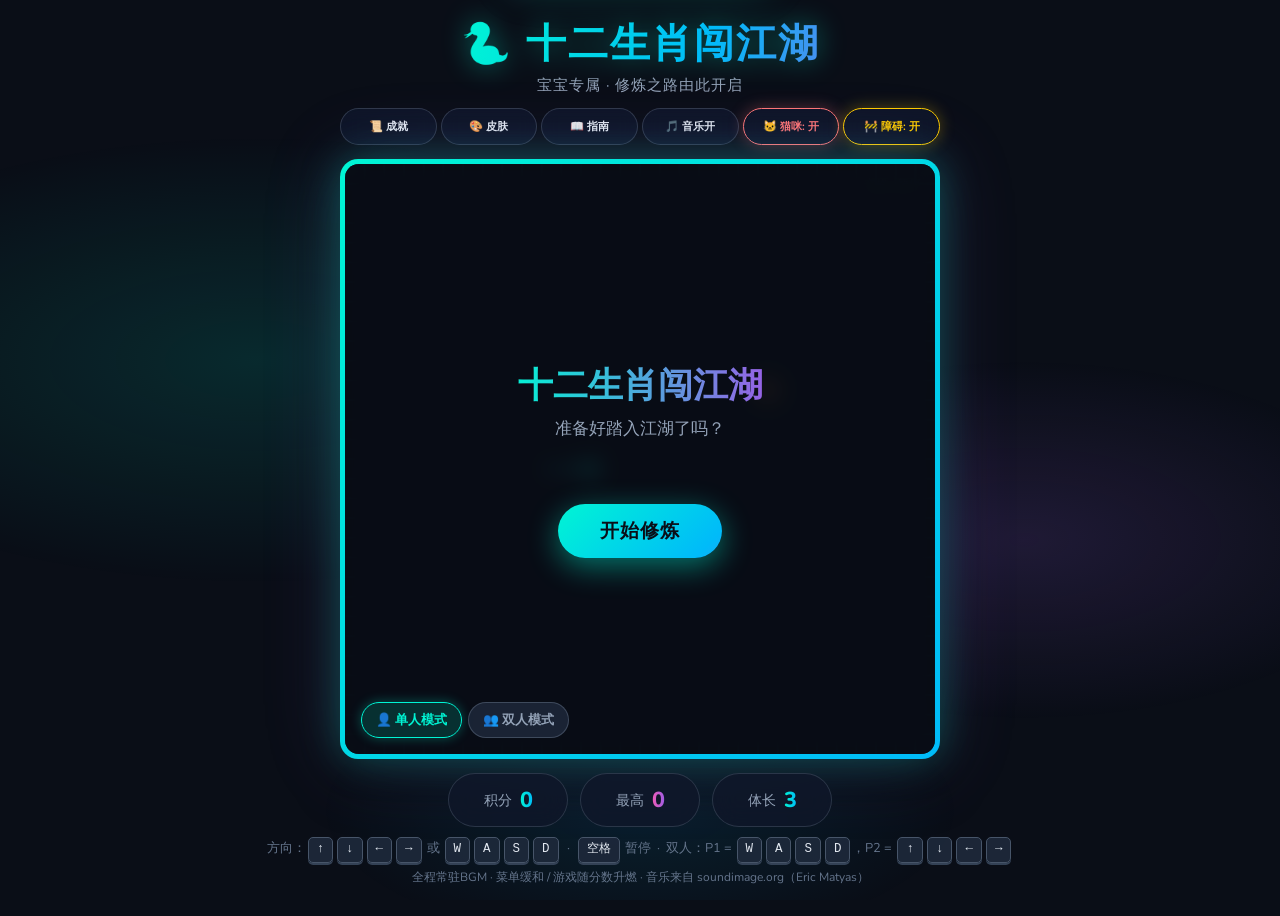
==== index.html @ 30399851 "Add files via upload" ====
<!DOCTYPE html>
<html lang="zh-CN">
<head>
<meta charset="UTF-8">
<meta name="viewport" content="width=device-width, initial-scale=1.0, maximum-scale=1.0, user-scalable=no, viewport-fit=cover">
<title>十二生肖闯江湖</title>
<link rel="stylesheet" href="style.css">
</head>
<body>
<div class="title-area">
<h1>🐍 十二生肖闯江湖</h1>
<p class="subtitle">宝宝专属 · 修炼之路由此开启</p>
</div>
<div class="top-bar">
<button class="btn" id="achieveBtn">📜 成就</button>
<button class="btn" id="skinBtn">🎨 皮肤</button>
<button class="btn" id="guideBtn">📖 指南</button>
<button class="btn" id="musicBtn">🎵 音乐开</button>
<button class="btn cat-on" id="catModeBtn">🐱 猫咪: 开</button>
<button class="btn obs-on" id="obsModeBtn">🚧 障碍: 开</button>
</div>
<div class="game-wrapper">
<div class="game-container">
<div class="canvas-inner">
<canvas id="gameCanvas"></canvas>
<div id="loadingScreen">
<div class="loading-box">
<h2>🐑 资源加载中...</h2>
<div class="progress-bar-container"><div class="progress-bar" id="loadingProgress"></div></div>
<p class="loading-text" id="loadingText">0%</p>
</div>
</div>
<div id="overlay">
<h2 id="overlayTitle">十二生肖闯江湖</h2>
<p id="overlayMsg">准备好踏入江湖了吗？</p>
<p id="aiComment" style="font-size:0.95rem; color:#00f5d4; margin-bottom:18px; min-height:24px; text-align:center; padding:0 20px; line-height:1.5;"></p>
<button id="startBtn">开始修炼</button>
<div class="mode-select" id="modeSelect">
<button class="mode-btn active" id="modeSingle" data-mode="single">👤 单人模式</button>
<button class="mode-btn" id="modeDouble" data-mode="double">👥 双人模式</button>
</div>
</div>
<div class="pause-hint">空格 · 暂停</div>
</div>
</div>
</div>
<div class="ui">
<div class="stat"><span class="label" id="scoreLabel">积分</span><span class="value" id="score">0</span></div>
<div class="stat p2-stat" id="score2Stat" style="display:none;"><span class="label">P2 积分</span><span class="value" id="score2">0</span></div>
<div class="stat high"><span class="label">最高</span><span class="value" id="highScore">0</span></div>
<div class="stat"><span class="label">体长</span><span class="value" id="length">3</span></div>
</div>
<div class="controls">方向：<kbd>↑</kbd><kbd>↓</kbd><kbd>←</kbd><kbd>→</kbd> 或 <kbd>W</kbd><kbd>A</kbd><kbd>S</kbd><kbd>D</kbd> &nbsp;·&nbsp; <kbd>空格</kbd> 暂停 &nbsp;·&nbsp; 双人：P1 = <kbd>W</kbd><kbd>A</kbd><kbd>S</kbd><kbd>D</kbd>，P2 = <kbd>↑</kbd><kbd>↓</kbd><kbd>←</kbd><kbd>→</kbd></div>
<p class="music-hint">全程常驻BGM · 菜单缓和 / 游戏随分数升燃 · 音乐来自 soundimage.org（Eric Matyas）</p>
<div class="mobile-controls">
<div class="dpad">
<button class="up" data-dir="up">▲</button>
<button class="left" data-dir="left">◀</button>
<button class="pause-btn" id="mobilePause">❚❚</button>
<button class="right" data-dir="right">▶</button>
<button class="down" data-dir="down">▼</button>
</div>
</div>
<div id="achieveModal"><div class="achieve-box"><div class="achieve-header"><h3>📜 江湖成就</h3><div style="display:flex;align-items:center;gap:10px;"><span class="achieve-count" id="achieveCount">0/12</span><button class="close-btn" id="closeAchieve">×</button></div></div><div class="achieve-list" id="achieveList"></div></div></div>
<div id="skinModal"><div class="achieve-box" style="max-width:480px;"><div class="achieve-header"><h3>🎨 生肖皮肤</h3><button class="close-btn" id="closeSkin">×</button></div><div class="skin-list" id="skinList" style="padding:16px; display:grid; grid-template-columns:repeat(auto-fill,minmax(110px,1fr)); gap:12px; max-height:55vh; overflow-y:auto;"></div></div></div>
<div id="guideModal"><div class="guide-box"><div class="guide-header"><h3>📖 游戏指南</h3><button class="close-btn" id="closeGuide">×</button></div><div class="guide-body"><div class="guide-nav" id="guideNav"></div><div class="guide-content" id="guideContent"></div></div></div></div>

<!-- ===== 双人皮肤选择弹窗 ===== -->
<div id="dualSkinModal">
  <div class="dual-skin-box">
    <div class="dual-skin-header">
      <h3 id="dualSkinTitle">🎨 选择棋盘皮肤</h3>
      <button class="close-btn" id="closeDualSkin">×</button>
    </div>
    <div class="dual-skin-body">
      <!-- 第一页：选棋盘 -->
      <div id="dualPageBoard" class="dual-page">
        <p class="dual-hint">选一个你喜欢的棋盘风格（会影响格子、食物等视觉效果）</p>
        <div class="dual-grid" id="dualBoardGrid"></div>
      </div>
      <!-- 第二页：选蛇皮肤 -->
      <div id="dualPageSnake" class="dual-page" style="display:none;">
        <div class="dual-section dual-p1-section">
          <p class="dual-hint"><span class="dual-tag tag-p1">P1</span> 选择你的贪吃蛇皮肤</p>
          <div class="dual-grid" id="dualP1Grid"></div>
        </div>
        <div class="dual-section dual-p2-section">
          <p class="dual-hint"><span class="dual-tag tag-p2">P2</span> 选择你的贪吃蛇皮肤</p>
          <div class="dual-grid" id="dualP2Grid"></div>
        </div>
      </div>
    </div>
    <div class="dual-skin-footer">
      <button class="dual-next-btn" id="dualNextBtn">下一步 →</button>
    </div>
  </div>
</div>

<div id="achieveToast"><div class="toast-icon" id="toastIcon">🏆</div><div class="toast-text"><h4>成就解锁</h4><p id="toastName">初入江湖</p></div></div>
<script src="data.js"></script>
<script src="game.js"></script>
<script src="ui.js"></script>
</body>
</html>
---- style.css ----
@import url('https://fonts.googleapis.com/css2?family=Nunito:wght@400;600;700;800&display=swap');
* { margin: 0; padding: 0; box-sizing: border-box; -webkit-tap-highlight-color: transparent; }
body { min-height: 100vh; display: flex; flex-direction: column; align-items: center; justify-content: center; font-family: 'Nunito', 'Microsoft YaHei', sans-serif; color: #e2e8f0; overflow-x: hidden; overflow-y: auto; background: #0a0e17; position: relative; padding: 16px 10px 30px; touch-action: manipulation; overscroll-behavior: none; }
body::before { content: ''; position: fixed; inset: 0; pointer-events: none; z-index: 0; background: radial-gradient(ellipse 80% 50% at 20% 40%, rgba(0,245,212,0.12) 0%, transparent 50%), radial-gradient(ellipse 60% 40% at 80% 60%, rgba(155,93,229,0.15) 0%, transparent 50%), radial-gradient(ellipse 50% 30% at 50% 90%, rgba(0,187,249,0.1) 0%, transparent 50%); animation: bgPulse 8s ease-in-out infinite alternate; }
@keyframes bgPulse { 0% { opacity: 0.7; transform: scale(1); } 100% { opacity: 1; transform: scale(1.05); } }
.title-area { text-align: center; margin-bottom: 12px; position: relative; z-index: 2; }
h1 { font-size: 2.5rem; font-weight: 800; letter-spacing: 2px; background: linear-gradient(105deg, #00f5d4 0%, #00bbf9 35%, #9b5de5 70%, #f15bb5 100%); background-size: 200% auto; -webkit-background-clip: text; -webkit-text-fill-color: transparent; animation: shine 4s linear infinite; filter: drop-shadow(0 0 14px rgba(0,245,212,0.4)); cursor: pointer; user-select: none; }
@keyframes shine { to { background-position: 200% center; } }
.subtitle { font-size: 0.95rem; color: #94a3b8; margin-top: 4px; letter-spacing: 1px; }
.top-bar { display: flex; gap: 4px; margin-bottom: 14px; position: relative; z-index: 2; width: 100%; max-width: 600px; justify-content: center; flex-wrap: wrap; }
.btn { flex: 1 1 0; min-width: 0; background: rgba(15,23,42,0.85); backdrop-filter: blur(10px); border: 1px solid rgba(148,163,184,0.25); color: #e2e8f0; font-family: 'Nunito', sans-serif; font-weight: 700; font-size: 0.7rem; padding: 10px 2px; border-radius: 50px; cursor: pointer; transition: all 0.2s; display: flex; align-items: center; justify-content: center; white-space: nowrap; overflow: hidden; text-overflow: ellipsis; }
.btn:hover { border-color: #00f5d4; box-shadow: 0 0 20px rgba(0,245,212,0.25); transform: translateY(-2px); }
.btn.active-music { border-color: #f15bb5; color: #f15bb5; }
.btn.cat-off { border-color: #64748b; color: #94a3b8; opacity: 0.7; }
.btn.cat-on { border-color: #ff7676; color: #ff7676; box-shadow: 0 0 16px rgba(255,118,118,0.3); }
.btn.obs-off { border-color: #64748b; color: #94a3b8; opacity: 0.7; }
.btn.obs-on { border-color: #ffcc00; color: #ffcc00; box-shadow: 0 0 16px rgba(255,204,0,0.3); }
.btn:disabled { opacity: 0.35; cursor: not-allowed; }
.btn:disabled:hover { transform: none; box-shadow: none; border-color: rgba(148,163,184,0.25); }
.game-wrapper { position: relative; z-index: 2; width: 100%; max-width: 600px; }
.game-container { position: relative; border-radius: 18px; padding: 5px; background: linear-gradient(135deg, #00f5d4, #00bbf9, #9b5de5, #f15bb5); background-size: 300% 300%; animation: borderFlow 6s ease infinite; box-shadow: 0 0 40px rgba(0,245,212,0.28), 0 0 80px rgba(155,93,229,0.18), 0 25px 50px rgba(0,0,0,0.45); width: 100%; }
@keyframes borderFlow { 0% { background-position: 0% 50%; } 50% { background-position: 100% 50%; } 100% { background-position: 0% 50%; } }
.canvas-inner { background: #0d1117; border-radius: 14px; overflow: hidden; position: relative; aspect-ratio: 1/1; width: 100%; }
canvas { display: block; background: #0d1117; width: 100%; height: 100%; }
.ui { display: flex; gap: 12px; margin-top: 14px; justify-content: center; flex-wrap: wrap; position: relative; z-index: 2; }
.stat { background: rgba(15,23,42,0.8); backdrop-filter: blur(12px); padding: 11px 22px; border-radius: 50px; border: 1px solid rgba(148,163,184,0.22); font-size: 1rem; display: flex; align-items: center; gap: 8px; min-width: 120px; justify-content: center; }
.stat .label { color: #94a3b8; font-size: 0.85rem; }
.stat .value { font-weight: 800; font-size: 1.35rem; background: linear-gradient(90deg, #00f5d4, #00bbf9); -webkit-background-clip: text; -webkit-text-fill-color: transparent; }
.stat.high .value { background: linear-gradient(90deg, #f15bb5, #9b5de5); -webkit-background-clip: text; -webkit-text-fill-color: transparent; }
.p2-stat .value { background: linear-gradient(90deg, #ff9ec7, #f15bb5); -webkit-background-clip: text; -webkit-text-fill-color: transparent; }
.controls { margin-top: 10px; text-align: center; color: #64748b; font-size: 0.8rem; line-height: 1.6; position: relative; z-index: 2; padding: 0 10px; }
.controls kbd { display: inline-block; background: rgba(30,41,59,0.9); border: 1px solid #475569; border-radius: 5px; padding: 2px 8px; font-family: monospace; color: #e2e8f0; margin: 0 2px; font-size: 0.78rem; box-shadow: 0 2px 0 #334155; }
#overlay { position: absolute; inset: 0; background: rgba(8,12,20,0.9); backdrop-filter: blur(10px); display: flex; flex-direction: column; align-items: center; justify-content: center; border-radius: 14px; z-index: 20; transition: opacity 0.3s ease; }
#overlay.hidden { opacity: 0; pointer-events: none; }
#overlay h2 { font-size: 2.2rem; font-weight: 800; margin-bottom: 8px; background: linear-gradient(90deg, #00f5d4, #9b5de5); -webkit-background-clip: text; -webkit-text-fill-color: transparent; text-align: center; padding: 0 10px; }
#overlay p { color: #94a3b8; margin-bottom: 22px; font-size: 1.05rem; text-align: center; padding: 0 16px; }
#startBtn { background: linear-gradient(135deg, #00f5d4 0%, #00bbf9 50%, #9b5de5 100%); background-size: 200% auto; border: none; color: #0a0e17; font-size: 1.2rem; font-weight: 800; padding: 14px 42px; border-radius: 50px; cursor: pointer; transition: all 0.25s ease; box-shadow: 0 8px 30px rgba(0,245,212,0.45); font-family: 'Nunito', sans-serif; letter-spacing: 1px; }
#startBtn:hover { transform: scale(1.06) translateY(-2px); box-shadow: 0 12px 40px rgba(0,245,212,0.6); background-position: right center; }
.mode-select { position: absolute; bottom: 16px; left: 16px; display: flex; gap: 6px; z-index: 25; }
.mode-btn { padding: 8px 14px; border-radius: 20px; border: 1px solid rgba(148,163,184,0.3); background: rgba(30,41,59,0.85); color: #94a3b8; font-family: 'Nunito', sans-serif; font-weight: 700; font-size: 0.8rem; cursor: pointer; transition: all 0.2s; }
.mode-btn:hover { border-color: #00f5d4; color: #00f5d4; }
.mode-btn.active { border-color: #00f5d4; color: #00f5d4; background: rgba(0,245,212,0.15); box-shadow: 0 0 12px rgba(0,245,212,0.3); }
#overlay.paused .mode-select { display: none; }
.pause-hint { position: absolute; top: 12px; right: 14px; font-size: 0.75rem; color: #475569; z-index: 5; }
#loadingScreen { position: absolute; inset: 0; background: #0a0e17; z-index: 30; display: flex; flex-direction: column; align-items: center; justify-content: center; border-radius: 14px; transition: opacity 0.3s ease; }
#loadingScreen.hidden { opacity: 0; pointer-events: none; }
.loading-box { text-align: center; width: 80%; max-width: 300px; }
.loading-box h2 { font-size: 1.2rem; color: #00f5d4; margin-bottom: 16px; }
.progress-bar-container { width: 100%; height: 10px; background: rgba(15,23,42,0.8); border-radius: 10px; overflow: hidden; border: 1px solid rgba(0,245,212,0.3); }
.progress-bar { height: 100%; width: 0%; background: linear-gradient(90deg, #00f5d4, #9b5de5); transition: width 0.1s; }
.loading-text { margin-top: 10px; color: #94a3b8; font-size: 0.9rem; }
#achieveModal, #skinModal, #guideModal, #dualSkinModal { position: fixed; inset: 0; background: rgba(0,0,0,0.75); backdrop-filter: blur(6px); z-index: 50; display: flex; align-items: center; justify-content: center; opacity: 0; pointer-events: none; transition: opacity 0.3s; }
#guideModal { z-index: 60; }
#dualSkinModal { z-index: 70; }
#achieveModal.show, #skinModal.show, #guideModal.show, #dualSkinModal.show { opacity: 1; pointer-events: auto; }
.skin-card { background: rgba(30,41,59,0.7); border: 2px solid transparent; border-radius: 14px; padding: 14px 8px; text-align: center; cursor: pointer; transition: all 0.2s; position: relative; }
.skin-card:hover { border-color: rgba(0,245,212,0.4); transform: translateY(-3px); }
.skin-card.active { border-color: #00f5d4; background: rgba(0,245,212,0.12); box-shadow: 0 0 18px rgba(0,245,212,0.25); }
.skin-card.locked { opacity: 0.45; cursor: not-allowed; filter: grayscale(0.6); }
.skin-card .skin-emoji { font-size: 2.4rem; margin-bottom: 6px; }
.skin-card .skin-name { font-size: 0.85rem; font-weight: 700; color: #e2e8f0; }
.skin-card .skin-lock { font-size: 0.7rem; color: #94a3b8; margin-top: 4px; }
.achieve-box { width: 90%; max-width: 420px; max-height: 80vh; background: rgba(15,23,42,0.95); border-radius: 20px; border: 1px solid rgba(0,245,212,0.3); box-shadow: 0 25px 60px rgba(0,0,0,0.5), 0 0 40px rgba(0,245,212,0.15); display: flex; flex-direction: column; overflow: hidden; }
.achieve-header { padding: 16px 20px; border-bottom: 1px solid rgba(148,163,184,0.15); display: flex; align-items: center; justify-content: space-between; background: linear-gradient(90deg, rgba(0,245,212,0.1), rgba(155,93,229,0.1)); }
.achieve-header h3 { font-size: 1.2rem; font-weight: 800; background: linear-gradient(90deg, #00f5d4, #9b5de5); -webkit-background-clip: text; -webkit-text-fill-color: transparent; }
.achieve-count { font-size: 0.85rem; color: #94a3b8; background: rgba(30,41,59,0.8); padding: 4px 12px; border-radius: 20px; }
.close-btn { background: none; border: none; color: #94a3b8; font-size: 1.4rem; cursor: pointer; padding: 0 6px; line-height: 1; }
.close-btn:hover { color: #00f5d4; }
.achieve-list { overflow-y: auto; padding: 14px; flex: 1; scrollbar-width: thin; scrollbar-color: #334155 transparent; }
.achieve-item { display: flex; gap: 12px; padding: 12px; border-radius: 12px; margin-bottom: 8px; background: rgba(30,41,59,0.5); border: 1px solid transparent; transition: all 0.25s; }
.achieve-item.unlocked { background: rgba(0,245,212,0.08); border-color: rgba(0,245,212,0.25); }
.achieve-item:not(.unlocked) { opacity: 0.55; }
.achieve-icon { width: 42px; height: 42px; border-radius: 10px; display: flex; align-items: center; justify-content: center; font-size: 1.35rem; flex-shrink: 0; background: rgba(15,23,42,0.8); border: 1px solid rgba(148,163,184,0.2); }
.achieve-info { flex: 1; min-width: 0; }
.achieve-name { font-weight: 700; font-size: 0.95rem; color: #e2e8f0; margin-bottom: 2px; }
.achieve-item.unlocked .achieve-name { background: linear-gradient(90deg, #00f5d4, #00bbf9); -webkit-background-clip: text; -webkit-text-fill-color: transparent; }
.achieve-desc { font-size: 0.78rem; color: #94a3b8; line-height: 1.35; }
.achieve-progress { margin-top: 6px; height: 4px; background: rgba(30,41,59,0.9); border-radius: 2px; overflow: hidden; }
.achieve-progress-bar { height: 100%; background: linear-gradient(90deg, #00f5d4, #9b5de5); border-radius: 2px; transition: width 0.4s; }
#achieveToast { position: fixed; top: 28px; left: 50%; transform: translateX(-50%) translateY(-130px); background: linear-gradient(135deg, rgba(15,23,42,0.96), rgba(30,41,59,0.96)); border: 1px solid rgba(0,245,212,0.45); border-radius: 16px; padding: 14px 26px; display: flex; align-items: center; gap: 12px; z-index: 100; box-shadow: 0 15px 40px rgba(0,245,212,0.25); transition: transform 0.45s cubic-bezier(0.34, 1.56, 0.64, 1); pointer-events: none; min-width: 260px; }
#achieveToast.show { transform: translateX(-50%) translateY(0); }
#achieveToast .toast-icon { font-size: 1.9rem; }
#achieveToast .toast-text h4 { font-size: 0.75rem; color: #00f5d4; letter-spacing: 2px; margin-bottom: 2px; }
#achieveToast .toast-text p { font-size: 1.1rem; font-weight: 800; background: linear-gradient(90deg, #00f5d4, #f15bb5); -webkit-background-clip: text; -webkit-text-fill-color: transparent; }
.score-pop { position: absolute; font-weight: 800; font-size: 1.2rem; color: #00f5d4; pointer-events: none; animation: scoreFloat 0.85s ease-out forwards; text-shadow: 0 0 12px rgba(0,245,212,0.9); z-index: 15; }
@keyframes scoreFloat { 0% { opacity: 1; transform: translateY(0) scale(1); } 100% { opacity: 0; transform: translateY(-45px) scale(1.35); } }
.mobile-controls { display: none; margin-top: 14px; position: relative; z-index: 2; }
.dpad { display: grid; grid-template-columns: 72px 72px 72px; grid-template-rows: 72px 72px 72px; gap: 8px; justify-content: center; touch-action: none; }
.dpad button { width: 72px; height: 72px; border-radius: 18px; border: 1px solid rgba(148,163,184,0.25); background: rgba(15,23,42,0.85); color: #e2e8f0; font-size: 1.5rem; cursor: pointer; display: flex; align-items: center; justify-content: center; user-select: none; -webkit-user-select: none; -webkit-touch-callout: none; touch-action: none; transition: all 0.1s; }
.dpad button:active, .dpad button.pressed { background: rgba(0,245,212,0.4); border-color: #00f5d4; transform: scale(0.95); }
.dpad .up { grid-column: 2; grid-row: 1; } .dpad .left { grid-column: 1; grid-row: 2; } .dpad .right { grid-column: 3; grid-row: 2; } .dpad .down { grid-column: 2; grid-row: 3; } .dpad .pause-btn { grid-column: 2; grid-row: 2; font-size: 0.95rem; font-weight: 700; color: #94a3b8; }
.music-hint { font-size: 0.75rem; color: #64748b; margin-top: 6px; text-align: center; position: relative; z-index: 2; }
.guide-box { width: 92%; max-width: 720px; height: 80vh; max-height: 620px; background: rgba(15,23,42,0.98); border-radius: 20px; border: 1px solid rgba(0,245,212,0.3); box-shadow: 0 25px 60px rgba(0,0,0,0.5), 0 0 40px rgba(0,245,212,0.15); display: flex; flex-direction: column; overflow: hidden; }
.guide-header { padding: 14px 20px; border-bottom: 1px solid rgba(148,163,184,0.15); display: flex; align-items: center; justify-content: space-between; background: linear-gradient(90deg, rgba(0,245,212,0.1), rgba(155,93,229,0.1)); flex-shrink: 0; }
.guide-header h3 { font-size: 1.15rem; font-weight: 800; background: linear-gradient(90deg, #00f5d4, #9b5de5); -webkit-background-clip: text; -webkit-text-fill-color: transparent; }
.guide-body { flex: 1; display: flex; overflow: hidden; min-height: 0; }
.guide-nav { width: 160px; flex-shrink: 0; border-right: 1px solid rgba(148,163,184,0.12); padding: 10px 8px; overflow-y: auto; display: flex; flex-direction: column; gap: 4px; scrollbar-width: thin; scrollbar-color: #334155 transparent; }
.guide-nav-btn { background: transparent; border: 1px solid transparent; color: #94a3b8; font-family: 'Nunito', sans-serif; font-weight: 700; font-size: 0.82rem; padding: 9px 12px; border-radius: 10px; cursor: pointer; text-align: left; transition: all 0.2s; display: flex; align-items: center; gap: 6px; white-space: nowrap; }
.guide-nav-btn:hover { background: rgba(0,245,212,0.08); color: #e2e8f0; }
.guide-nav-btn.active { background: linear-gradient(90deg, rgba(0,245,212,0.18), rgba(155,93,229,0.18)); color: #00f5d4; border-color: rgba(0,245,212,0.3); }
.guide-content { flex: 1; padding: 18px 22px; overflow-y: auto; color: #cbd5e1; font-size: 0.88rem; line-height: 1.7; scrollbar-width: thin; scrollbar-color: #334155 transparent; min-width: 0; }
.guide-content h4 { color: #00f5d4; font-size: 1.05rem; margin-bottom: 10px; margin-top: 6px; font-weight: 800; }
.guide-content h4:first-child { margin-top: 0; }
.guide-content p { margin-bottom: 10px; }
.guide-content ul { margin: 6px 0 12px 20px; }
.guide-content li { margin-bottom: 6px; }
.guide-content .hl { color: #f15bb5; font-weight: 700; }
.guide-content .hl2 { color: #00f5d4; font-weight: 700; }
.guide-content .hl3 { color: #ffcc00; font-weight: 700; }
.guide-content kbd { display: inline-block; background: rgba(30,41,59,0.9); border: 1px solid #475569; border-radius: 5px; padding: 1px 7px; font-family: monospace; color: #e2e8f0; margin: 0 2px; font-size: 0.78rem; box-shadow: 0 2px 0 #334155; }
.guide-content .card { background: rgba(30,41,59,0.5); border: 1px solid rgba(148,163,184,0.15); border-radius: 10px; padding: 10px 14px; margin-bottom: 10px; }
.guide-content .card .title { color: #00f5d4; font-weight: 800; margin-bottom: 4px; display: flex; align-items: center; gap: 6px; font-size: 0.92rem; }
.guide-content .card .desc { color: #94a3b8; font-size: 0.82rem; line-height: 1.6; }
.guide-content .terms { background: rgba(0,245,212,0.06); border-left: 3px solid #00f5d4; padding: 8px 12px; margin: 8px 0; border-radius: 4px; }
.guide-content .terms strong { color: #f15bb5; }

/* ===== 双人皮肤选择弹窗 ===== */
.dual-skin-box { width: 94%; max-width: 720px; height: 88vh; max-height: 700px; background: rgba(15,23,42,0.98); border-radius: 20px; border: 1px solid rgba(0,245,212,0.3); box-shadow: 0 25px 60px rgba(0,0,0,0.5), 0 0 40px rgba(0,245,212,0.15); display: flex; flex-direction: column; overflow: hidden; }
.dual-skin-header { padding: 14px 20px; border-bottom: 1px solid rgba(148,163,184,0.15); display: flex; align-items: center; justify-content: space-between; background: linear-gradient(90deg, rgba(0,245,212,0.1), rgba(155,93,229,0.1)); flex-shrink: 0; }
.dual-skin-header h3 { font-size: 1.15rem; font-weight: 800; background: linear-gradient(90deg, #00f5d4, #9b5de5); -webkit-background-clip: text; -webkit-text-fill-color: transparent; }
.dual-skin-body { flex: 1; overflow-y: auto; padding: 16px 18px; min-height: 0; scrollbar-width: thin; scrollbar-color: #334155 transparent; }
.dual-page { display: block; }
.dual-hint { font-size: 0.82rem; color: #94a3b8; margin-bottom: 12px; }
.dual-grid { display: grid; grid-template-columns: repeat(auto-fill, minmax(90px, 1fr)); gap: 10px; }
.dual-skin-card { background: rgba(30,41,59,0.7); border: 2px solid transparent; border-radius: 12px; padding: 12px 6px; text-align: center; cursor: pointer; transition: all 0.2s; position: relative; user-select: none; }
.dual-skin-card:hover { border-color: rgba(0,245,212,0.4); transform: translateY(-2px); }
.dual-skin-card .ds-emoji { font-size: 2rem; margin-bottom: 4px; }
.dual-skin-card .ds-name { font-size: 0.78rem; font-weight: 700; color: #e2e8f0; }
.dual-skin-card.locked { opacity: 0.4; cursor: not-allowed; filter: grayscale(0.7); }
.dual-skin-card.locked:hover { transform: none; border-color: transparent; }
.dual-p1-section .dual-skin-card.active { border-color: #00f5d4; background: rgba(0,245,212,0.15); box-shadow: 0 0 18px rgba(0,245,212,0.35); }
.dual-p2-section .dual-skin-card.active { border-color: #f15bb5; background: rgba(241,91,181,0.15); box-shadow: 0 0 18px rgba(241,91,181,0.35); }
#dualBoardGrid .dual-skin-card.active { border-color: #00bbf9; background: rgba(0,187,249,0.15); box-shadow: 0 0 18px rgba(0,187,249,0.35); }
.dual-section { margin-bottom: 18px; }
.dual-tag { display: inline-block; font-size: 0.7rem; padding: 2px 8px; border-radius: 10px; font-weight: 800; margin-right: 6px; }
.tag-p1 { background: rgba(0,245,212,0.2); color: #00f5d4; border: 1px solid #00f5d4; }
.tag-p2 { background: rgba(241,91,181,0.2); color: #f15bb5; border: 1px solid #f15bb5; }
.dual-skin-footer { padding: 12px 20px; border-top: 1px solid rgba(148,163,184,0.15); display: flex; justify-content: flex-end; background: rgba(15,23,42,0.6); flex-shrink: 0; }
.dual-next-btn { background: linear-gradient(135deg, #00f5d4 0%, #00bbf9 50%, #9b5de5 100%); background-size: 200% auto; border: none; color: #0a0e17; font-size: 1rem; font-weight: 800; padding: 12px 32px; border-radius: 50px; cursor: pointer; transition: all 0.25s ease; box-shadow: 0 6px 22px rgba(0,245,212,0.4); font-family: 'Nunito', sans-serif; }
.dual-next-btn:hover { transform: scale(1.04); box-shadow: 0 10px 30px rgba(0,245,212,0.55); }
.dual-next-btn:disabled { opacity: 0.4; cursor: not-allowed; box-shadow: none; }

@media (max-width: 640px) {
  .mobile-controls { display: block; }
  .controls { display: none; }
  h1 { font-size: 1.9rem; }
  .btn { font-size: 0.66rem; padding: 9px 1px; }
  .top-bar { gap: 3px; }
  .guide-box { width: 95%; height: 85vh; max-height: none; }
  .guide-body { flex-direction: column; }
  .guide-nav { width: 100%; flex-direction: row; overflow-x: auto; overflow-y: hidden; border-right: none; border-bottom: 1px solid rgba(148,163,184,0.12); padding: 8px 6px; gap: 4px; flex-shrink: 0; }
  .guide-nav-btn { flex-shrink: 0; padding: 7px 12px; font-size: 0.75rem; }
  .guide-content { padding: 14px 16px; font-size: 0.82rem; }
  .dual-skin-box { width: 96%; height: 92vh; max-height: none; }
  .dual-grid { grid-template-columns: repeat(auto-fill, minmax(78px, 1fr)); gap: 8px; }
  .dual-skin-card .ds-emoji { font-size: 1.7rem; }
  .dual-skin-card .ds-name { font-size: 0.72rem; }
}
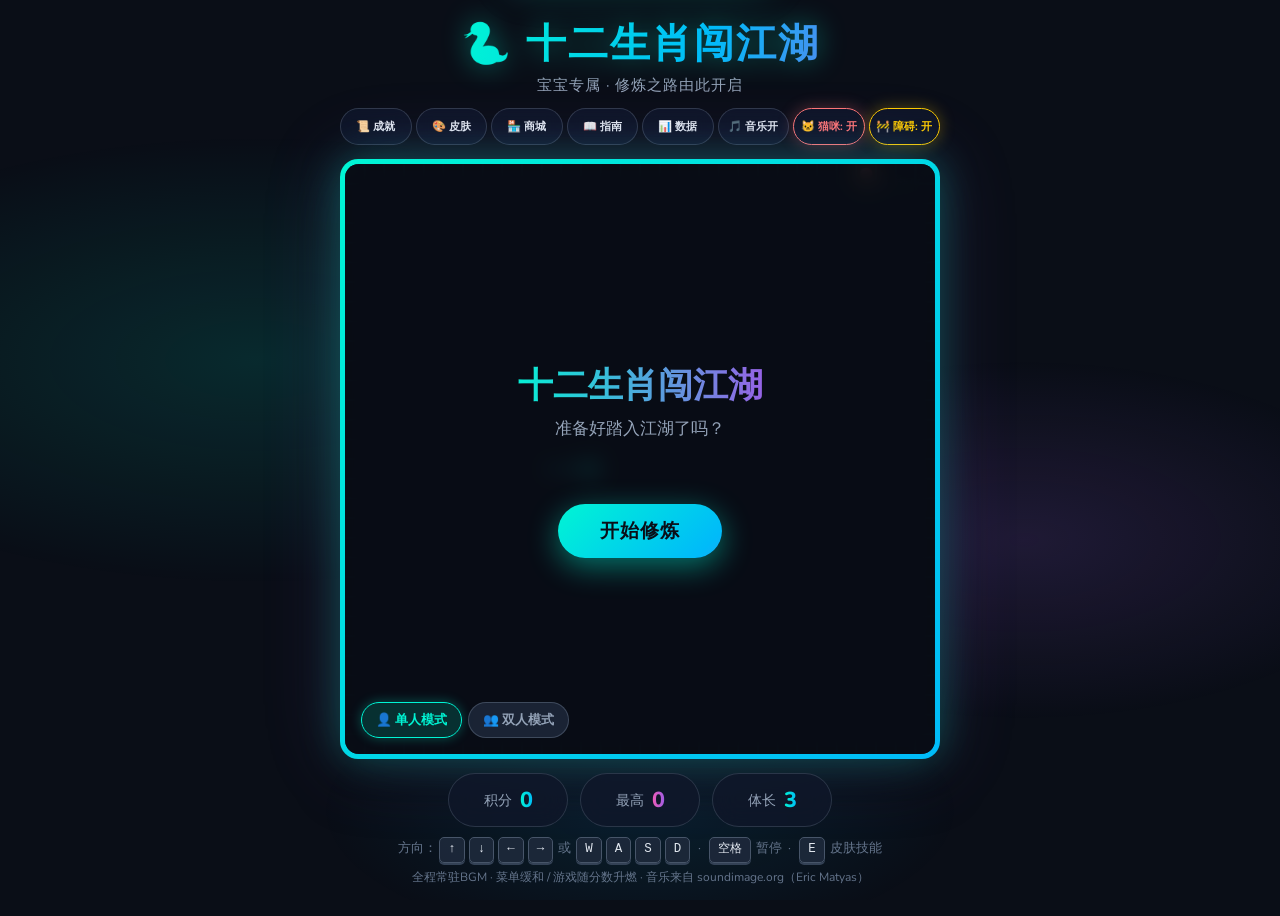
==== commit 84e1559a: "Add files via upload" ====
--- a/index.html
+++ b/index.html
@@ -14,12 +14,15 @@
 <div class="top-bar">
 <button class="btn" id="achieveBtn">📜 成就</button>
 <button class="btn" id="skinBtn">🎨 皮肤</button>
+<button class="btn" id="shopBtn">🏪 商城</button>
 <button class="btn" id="guideBtn">📖 指南</button>
+<button class="btn" id="statsBtn">📊 数据</button>
 <button class="btn" id="musicBtn">🎵 音乐开</button>
 <button class="btn cat-on" id="catModeBtn">🐱 猫咪: 开</button>
 <button class="btn obs-on" id="obsModeBtn">🚧 障碍: 开</button>
 </div>
 <div class="game-wrapper">
+<div class="record-hint" id="recordHint">🏆 还有 100 分就破记录啦！</div>
 <div class="game-container">
 <div class="canvas-inner">
 <canvas id="gameCanvas"></canvas>
@@ -41,6 +44,7 @@
 </div>
 </div>
 <div class="pause-hint">空格 · 暂停</div>
+<button id="skillBtn" class="skill-btn">🐍<span class="skill-count" id="skillCount">3</span></button>
 </div>
 </div>
 </div>
@@ -50,7 +54,7 @@
 <div class="stat high"><span class="label">最高</span><span class="value" id="highScore">0</span></div>
 <div class="stat"><span class="label">体长</span><span class="value" id="length">3</span></div>
 </div>
-<div class="controls">方向：<kbd>↑</kbd><kbd>↓</kbd><kbd>←</kbd><kbd>→</kbd> 或 <kbd>W</kbd><kbd>A</kbd><kbd>S</kbd><kbd>D</kbd> &nbsp;·&nbsp; <kbd>空格</kbd> 暂停 &nbsp;·&nbsp; 双人：P1 = <kbd>W</kbd><kbd>A</kbd><kbd>S</kbd><kbd>D</kbd>，P2 = <kbd>↑</kbd><kbd>↓</kbd><kbd>←</kbd><kbd>→</kbd></div>
+<div class="controls">方向：<kbd>↑</kbd><kbd>↓</kbd><kbd>←</kbd><kbd>→</kbd> 或 <kbd>W</kbd><kbd>A</kbd><kbd>S</kbd><kbd>D</kbd> &nbsp;·&nbsp; <kbd>空格</kbd> 暂停 &nbsp;·&nbsp; <kbd>E</kbd> 皮肤技能</div>
 <p class="music-hint">全程常驻BGM · 菜单缓和 / 游戏随分数升燃 · 音乐来自 soundimage.org（Eric Matyas）</p>
 <div class="mobile-controls">
 <div class="dpad">
@@ -65,7 +69,33 @@
 <div id="skinModal"><div class="achieve-box" style="max-width:480px;"><div class="achieve-header"><h3>🎨 生肖皮肤</h3><button class="close-btn" id="closeSkin">×</button></div><div class="skin-list" id="skinList" style="padding:16px; display:grid; grid-template-columns:repeat(auto-fill,minmax(110px,1fr)); gap:12px; max-height:55vh; overflow-y:auto;"></div></div></div>
 <div id="guideModal"><div class="guide-box"><div class="guide-header"><h3>📖 游戏指南</h3><button class="close-btn" id="closeGuide">×</button></div><div class="guide-body"><div class="guide-nav" id="guideNav"></div><div class="guide-content" id="guideContent"></div></div></div></div>
 
-<!-- ===== 双人皮肤选择弹窗 ===== -->
+<div id="statsModal">
+  <div class="achieve-box" style="max-width:480px;">
+    <div class="achieve-header">
+      <h3>📊 江湖数据</h3>
+      <button class="close-btn" id="closeStats">×</button>
+    </div>
+    <div class="stats-body" id="statsList"></div>
+  </div>
+</div>
+
+<div id="shopModal">
+  <div class="shop-box">
+    <div class="shop-header">
+      <h3>🏪 江湖商城</h3>
+      <button class="close-btn" id="closeShop">×</button>
+    </div>
+    <div class="shop-wallet">
+      <span class="shop-coins">🪙 <span id="shopCoins">0</span></span>
+      <div class="shop-tabs">
+        <button class="shop-tab active" data-tab="shop">🏪 道具商店</button>
+        <button class="shop-tab" data-tab="bag">🎒 我的背包</button>
+      </div>
+    </div>
+    <div class="shop-content" id="shopContent"></div>
+  </div>
+</div>
+
 <div id="dualSkinModal">
   <div class="dual-skin-box">
     <div class="dual-skin-header">
@@ -73,12 +103,10 @@
       <button class="close-btn" id="closeDualSkin">×</button>
     </div>
     <div class="dual-skin-body">
-      <!-- 第一页：选棋盘 -->
       <div id="dualPageBoard" class="dual-page">
         <p class="dual-hint">选一个你喜欢的棋盘风格（会影响格子、食物等视觉效果）</p>
         <div class="dual-grid" id="dualBoardGrid"></div>
       </div>
-      <!-- 第二页：选蛇皮肤 -->
       <div id="dualPageSnake" class="dual-page" style="display:none;">
         <div class="dual-section dual-p1-section">
           <p class="dual-hint"><span class="dual-tag tag-p1">P1</span> 选择你的贪吃蛇皮肤</p>
--- a/style.css
+++ b/style.css
@@ -49,10 +49,12 @@
 .progress-bar-container { width: 100%; height: 10px; background: rgba(15,23,42,0.8); border-radius: 10px; overflow: hidden; border: 1px solid rgba(0,245,212,0.3); }
 .progress-bar { height: 100%; width: 0%; background: linear-gradient(90deg, #00f5d4, #9b5de5); transition: width 0.1s; }
 .loading-text { margin-top: 10px; color: #94a3b8; font-size: 0.9rem; }
-#achieveModal, #skinModal, #guideModal, #dualSkinModal { position: fixed; inset: 0; background: rgba(0,0,0,0.75); backdrop-filter: blur(6px); z-index: 50; display: flex; align-items: center; justify-content: center; opacity: 0; pointer-events: none; transition: opacity 0.3s; }
+#achieveModal, #skinModal, #guideModal, #dualSkinModal, #statsModal, #shopModal { position: fixed; inset: 0; background: rgba(0,0,0,0.75); backdrop-filter: blur(6px); z-index: 50; display: flex; align-items: center; justify-content: center; opacity: 0; pointer-events: none; transition: opacity 0.3s; }
 #guideModal { z-index: 60; }
 #dualSkinModal { z-index: 70; }
-#achieveModal.show, #skinModal.show, #guideModal.show, #dualSkinModal.show { opacity: 1; pointer-events: auto; }
+#statsModal { z-index: 65; }
+#shopModal { z-index: 65; }
+#achieveModal.show, #skinModal.show, #guideModal.show, #dualSkinModal.show, #statsModal.show, #shopModal.show { opacity: 1; pointer-events: auto; }
 .skin-card { background: rgba(30,41,59,0.7); border: 2px solid transparent; border-radius: 14px; padding: 14px 8px; text-align: center; cursor: pointer; transition: all 0.2s; position: relative; }
 .skin-card:hover { border-color: rgba(0,245,212,0.4); transform: translateY(-3px); }
 .skin-card.active { border-color: #00f5d4; background: rgba(0,245,212,0.12); box-shadow: 0 0 18px rgba(0,245,212,0.25); }
@@ -83,6 +85,7 @@
 #achieveToast .toast-text h4 { font-size: 0.75rem; color: #00f5d4; letter-spacing: 2px; margin-bottom: 2px; }
 #achieveToast .toast-text p { font-size: 1.1rem; font-weight: 800; background: linear-gradient(90deg, #00f5d4, #f15bb5); -webkit-background-clip: text; -webkit-text-fill-color: transparent; }
 .score-pop { position: absolute; font-weight: 800; font-size: 1.2rem; color: #00f5d4; pointer-events: none; animation: scoreFloat 0.85s ease-out forwards; text-shadow: 0 0 12px rgba(0,245,212,0.9); z-index: 15; }
+.score-pop.combo { color: #ffcc00 !important; text-shadow: 0 0 16px rgba(255,204,0,1); font-size: 1.4rem; }
 @keyframes scoreFloat { 0% { opacity: 1; transform: translateY(0) scale(1); } 100% { opacity: 0; transform: translateY(-45px) scale(1.35); } }
 .mobile-controls { display: none; margin-top: 14px; position: relative; z-index: 2; }
 .dpad { display: grid; grid-template-columns: 72px 72px 72px; grid-template-rows: 72px 72px 72px; gap: 8px; justify-content: center; touch-action: none; }
@@ -114,6 +117,46 @@
 .guide-content .terms { background: rgba(0,245,212,0.06); border-left: 3px solid #00f5d4; padding: 8px 12px; margin: 8px 0; border-radius: 4px; }
 .guide-content .terms strong { color: #f15bb5; }
 
+/* ===== 数据统计面板 ===== */
+.stats-body { overflow-y: auto; padding: 14px 16px; flex: 1; scrollbar-width: thin; scrollbar-color: #334155 transparent; }
+.stats-section { margin-bottom: 18px; }
+.stats-section-title { font-size: 0.85rem; font-weight: 800; color: #00f5d4; margin-bottom: 8px; letter-spacing: 1px; display: flex; align-items: center; gap: 6px; }
+.stats-row { display: flex; justify-content: space-between; align-items: center; padding: 9px 12px; background: rgba(30,41,59,0.5); border-radius: 10px; margin-bottom: 6px; border: 1px solid transparent; transition: all 0.2s; }
+.stats-row:hover { border-color: rgba(0,245,212,0.25); }
+.stats-label { font-size: 0.82rem; color: #94a3b8; display: flex; align-items: center; gap: 6px; }
+.stats-value { font-size: 0.95rem; font-weight: 800; color: #e2e8f0; background: linear-gradient(90deg, #00f5d4, #00bbf9); -webkit-background-clip: text; -webkit-text-fill-color: transparent; }
+.stats-value.gold { background: linear-gradient(90deg, #ffcc00, #ff9a00); -webkit-background-clip: text; -webkit-text-fill-color: transparent; }
+.stats-value.pink { background: linear-gradient(90deg, #f15bb5, #9b5de5); -webkit-background-clip: text; -webkit-text-fill-color: transparent; }
+
+/* ===== 商城面板 ===== */
+.shop-box { width: 94%; max-width: 560px; height: 85vh; max-height: 680px; background: rgba(15,23,42,0.98); border-radius: 20px; border: 1px solid rgba(0,245,212,0.3); box-shadow: 0 25px 60px rgba(0,0,0,0.5), 0 0 40px rgba(0,245,212,0.15); display: flex; flex-direction: column; overflow: hidden; }
+.shop-header { padding: 14px 20px; border-bottom: 1px solid rgba(148,163,184,0.15); display: flex; align-items: center; justify-content: space-between; background: linear-gradient(90deg, rgba(0,245,212,0.1), rgba(155,93,229,0.1)); flex-shrink: 0; }
+.shop-header h3 { font-size: 1.15rem; font-weight: 800; background: linear-gradient(90deg, #00f5d4, #9b5de5); -webkit-background-clip: text; -webkit-text-fill-color: transparent; }
+.shop-wallet { padding: 12px 20px; display: flex; justify-content: space-between; align-items: center; border-bottom: 1px solid rgba(148,163,184,0.12); flex-shrink: 0; flex-wrap: wrap; gap: 8px; }
+.shop-coins { font-size: 1.15rem; font-weight: 800; color: #ffcc00; text-shadow: 0 0 12px rgba(255,204,0,0.5); }
+.shop-tabs { display: flex; gap: 6px; }
+.shop-tab { padding: 7px 14px; border-radius: 20px; border: 1px solid rgba(148,163,184,0.3); background: rgba(30,41,59,0.6); color: #94a3b8; font-family: 'Nunito', sans-serif; font-weight: 700; font-size: 0.78rem; cursor: pointer; transition: all 0.2s; }
+.shop-tab:hover { border-color: #00f5d4; color: #00f5d4; }
+.shop-tab.active { border-color: #00f5d4; color: #00f5d4; background: rgba(0,245,212,0.15); box-shadow: 0 0 12px rgba(0,245,212,0.3); }
+.shop-content { flex: 1; overflow-y: auto; padding: 12px 16px; scrollbar-width: thin; scrollbar-color: #334155 transparent; }
+.shop-item { display: flex; gap: 12px; padding: 12px; background: rgba(30,41,59,0.5); border-radius: 12px; margin-bottom: 8px; border: 1px solid transparent; transition: all 0.2s; align-items: center; }
+.shop-item:hover { border-color: rgba(0,245,212,0.25); }
+.shop-item.equipped { border-color: #00bbf9; background: rgba(0,187,249,0.1); box-shadow: 0 0 16px rgba(0,187,249,0.25); }
+.shop-item-emoji { font-size: 2rem; flex-shrink: 0; width: 44px; text-align: center; }
+.shop-item-info { flex: 1; min-width: 0; }
+.shop-item-name { font-weight: 700; font-size: 0.95rem; color: #e2e8f0; }
+.shop-item-owned { font-size: 0.72rem; color: #94a3b8; font-weight: 600; margin-left: 4px; }
+.shop-item-desc { font-size: 0.78rem; color: #94a3b8; margin-top: 4px; line-height: 1.4; }
+.shop-item-btn { flex-shrink: 0; padding: 8px 14px; border-radius: 20px; border: 1px solid #00f5d4; background: rgba(0,245,212,0.1); color: #00f5d4; font-family: 'Nunito', sans-serif; font-weight: 800; font-size: 0.82rem; cursor: pointer; transition: all 0.2s; white-space: nowrap; }
+.shop-item-btn:hover { background: rgba(0,245,212,0.25); }
+.shop-item-btn.disabled { border-color: #475569; color: #64748b; cursor: not-allowed; opacity: 0.6; }
+.shop-item-btn.disabled:hover { background: rgba(0,245,212,0.1); }
+.shop-item-btn.equip { border-color: #9b5de5; color: #9b5de5; background: rgba(155,93,229,0.1); }
+.shop-item-btn.equip:hover { background: rgba(155,93,229,0.25); }
+.shop-item-btn.equipped { border-color: #00bbf9; color: #00bbf9; background: rgba(0,187,249,0.15); }
+.shop-empty { text-align: center; color: #64748b; padding: 50px 20px; font-size: 0.9rem; line-height: 1.7; }
+.shop-tip { font-size: 0.75rem; color: #64748b; text-align: center; padding: 14px 10px 4px; line-height: 1.6; }
+
 /* ===== 双人皮肤选择弹窗 ===== */
 .dual-skin-box { width: 94%; max-width: 720px; height: 88vh; max-height: 700px; background: rgba(15,23,42,0.98); border-radius: 20px; border: 1px solid rgba(0,245,212,0.3); box-shadow: 0 25px 60px rgba(0,0,0,0.5), 0 0 40px rgba(0,245,212,0.15); display: flex; flex-direction: column; overflow: hidden; }
 .dual-skin-header { padding: 14px 20px; border-bottom: 1px solid rgba(148,163,184,0.15); display: flex; align-items: center; justify-content: space-between; background: linear-gradient(90deg, rgba(0,245,212,0.1), rgba(155,93,229,0.1)); flex-shrink: 0; }
@@ -140,11 +183,36 @@
 .dual-next-btn:hover { transform: scale(1.04); box-shadow: 0 10px 30px rgba(0,245,212,0.55); }
 .dual-next-btn:disabled { opacity: 0.4; cursor: not-allowed; box-shadow: none; }
 
+/* ===== 双人商城 ===== */
+.shop-item.double { flex-wrap: wrap; }
+.shop-item-actions { display: flex; gap: 6px; flex-shrink: 0; }
+.shop-item-btn.p1 { border-color: #00f5d4; color: #00f5d4; background: rgba(0,245,212,0.1); line-height: 1.3; text-align: center; padding: 6px 12px; }
+.shop-item-btn.p1:hover { background: rgba(0,245,212,0.25); }
+.shop-item-btn.p2 { border-color: #f15bb5; color: #f15bb5; background: rgba(241,91,181,0.1); line-height: 1.3; text-align: center; padding: 6px 12px; }
+.shop-item-btn.p2:hover { background: rgba(241,91,181,0.25); }
+.shop-item.small { padding: 10px; }
+.shop-item.small .shop-item-emoji { font-size: 1.5rem; width: 34px; }
+.shop-item.small .shop-item-name { font-size: 0.85rem; }
+.shop-item.equipped.p1 { border-color: #00f5d4; background: rgba(0,245,212,0.1); box-shadow: 0 0 16px rgba(0,245,212,0.25); }
+.shop-item.equipped.p2 { border-color: #f15bb5; background: rgba(241,91,181,0.1); box-shadow: 0 0 16px rgba(241,91,181,0.25); }
+.inv-player-section { margin-bottom: 16px; }
+.inv-player-title { font-size: 0.85rem; font-weight: 800; margin-bottom: 8px; letter-spacing: 1px; }
+.inv-player-title.p1 { color: #00f5d4; }
+.inv-player-title.p2 { color: #f15bb5; }
+.shop-empty.small { padding: 24px 10px; font-size: 0.8rem; }
+
+/* ===== 技能按钮 ===== */
+.skill-btn { display: none; position: absolute; bottom: 14px; right: 14px; width: 64px; height: 64px; border-radius: 50%; background: rgba(0,245,212,0.18); border: 2px solid #00f5d4; color: #00f5d4; font-size: 1.7rem; cursor: pointer; z-index: 15; align-items: center; justify-content: center; box-shadow: 0 0 20px rgba(0,245,212,0.4); transition: all 0.15s; touch-action: none; user-select: none; -webkit-user-select: none; }
+.skill-btn:active { transform: scale(0.9); background: rgba(0,245,212,0.35); }
+.skill-btn .skill-count { position: absolute; top: -6px; right: -6px; background: #f15bb5; color: #fff; font-size: 0.7rem; font-weight: 800; padding: 2px 7px; border-radius: 12px; box-shadow: 0 0 8px rgba(241,91,181,0.6); }
+.skill-btn.disabled { opacity: 0.35; cursor: not-allowed; }
+@media (max-width: 640px) { .skill-btn { display: flex; } }
+
 @media (max-width: 640px) {
   .mobile-controls { display: block; }
   .controls { display: none; }
   h1 { font-size: 1.9rem; }
-  .btn { font-size: 0.66rem; padding: 9px 1px; }
+  .btn { font-size: 0.58rem; padding: 8px 1px; }
   .top-bar { gap: 3px; }
   .guide-box { width: 95%; height: 85vh; max-height: none; }
   .guide-body { flex-direction: column; }
@@ -155,4 +223,11 @@
   .dual-grid { grid-template-columns: repeat(auto-fill, minmax(78px, 1fr)); gap: 8px; }
   .dual-skin-card .ds-emoji { font-size: 1.7rem; }
   .dual-skin-card .ds-name { font-size: 0.72rem; }
-}+  .shop-box { width: 96%; height: 92vh; max-height: none; }
+  .shop-item-emoji { font-size: 1.7rem; width: 38px; }
+  .shop-item-btn { padding: 7px 11px; font-size: 0.75rem; }
+}
+/* ===== 破纪录提示 ===== */
+.record-hint { position: absolute; top: -50px; left: 50%; transform: translateX(-50%) translateY(-20px) scale(0.9); background: linear-gradient(135deg, #f15bb5 0%, #9b5de5 100%); color: #fff; font-weight: 800; font-size: 0.95rem; padding: 10px 24px; border-radius: 50px; box-shadow: 0 10px 30px rgba(241,91,181,0.5), 0 0 40px rgba(155,93,229,0.3); opacity: 0; pointer-events: none; transition: all 0.5s cubic-bezier(0.34, 1.56, 0.64, 1); z-index: 10; white-space: nowrap; letter-spacing: 0.5px; }
+.record-hint.show { opacity: 1; transform: translateX(-50%) translateY(0) scale(1); }
+@media (max-width: 640px) { .record-hint { font-size: 0.8rem; padding: 8px 18px; top: -44px; } }
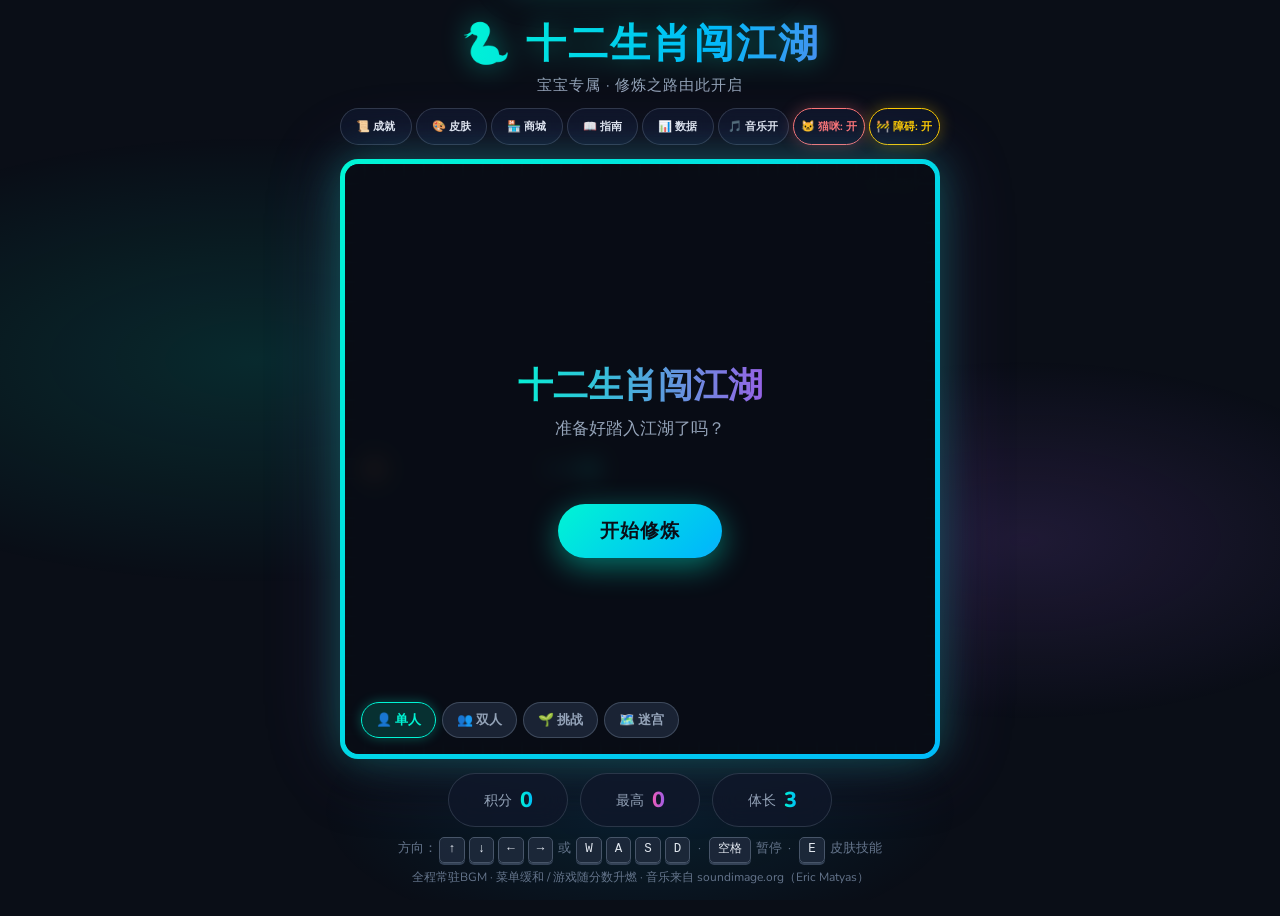
==== commit 58f5f81f: "Add files via upload" ====
--- a/index.html
+++ b/index.html
@@ -7,6 +7,12 @@
 <link rel="stylesheet" href="style.css">
 </head>
 <body>
+<div id="globalLoading" class="global-loading hidden">
+  <div class="global-loading-box">
+    <h2 id="globalLoadingText">加载中...</h2>
+    <div class="global-loading-bar"><div id="globalLoadingProgress"></div></div>
+  </div>
+</div>
 <div class="title-area">
 <h1>🐍 十二生肖闯江湖</h1>
 <p class="subtitle">宝宝专属 · 修炼之路由此开启</p>
@@ -39,8 +45,10 @@
 <p id="aiComment" style="font-size:0.95rem; color:#00f5d4; margin-bottom:18px; min-height:24px; text-align:center; padding:0 20px; line-height:1.5;"></p>
 <button id="startBtn">开始修炼</button>
 <div class="mode-select" id="modeSelect">
-<button class="mode-btn active" id="modeSingle" data-mode="single">👤 单人模式</button>
-<button class="mode-btn" id="modeDouble" data-mode="double">👥 双人模式</button>
+<button class="mode-btn active" id="modeSingle" data-mode="single">👤 单人</button>
+<button class="mode-btn" id="modeDouble" data-mode="double">👥 双人</button>
+<button class="mode-btn" id="modeSeed" data-mode="seed">🌱 挑战</button>
+<button class="mode-btn" id="modeMaze" data-mode="maze">🗺️ 迷宫</button>
 </div>
 </div>
 <div class="pause-hint">空格 · 暂停</div>
@@ -96,6 +104,18 @@
   </div>
 </div>
 
+<!-- ===== 种子局弹窗 ===== -->
+<div id="seedModal">
+  <div class="seed-box">
+    <div class="seed-header">
+      <h3>🌱 江湖挑战</h3>
+      <button class="close-btn" id="closeSeed">×</button>
+    </div>
+    <div class="seed-list" id="seedList"></div>
+    <div class="seed-tip">💡 每张图的随机序列固定，公平竞争，可反复挑战刷分。挑战不消耗道具、不解锁成就。</div>
+  </div>
+</div>
+
 <div id="dualSkinModal">
   <div class="dual-skin-box">
     <div class="dual-skin-header">
@@ -123,6 +143,18 @@
     </div>
   </div>
 </div>
+<!-- ===== 排行榜弹窗 ===== -->
+<div id="leaderboardModal">
+  <div class="leaderboard-box">
+    <div class="leaderboard-header">
+      <h3 id="leaderboardTitle">🏆 全球排行榜</h3>
+      <button class="close-btn" id="closeLeaderboard">×</button>
+    </div>
+    <div class="leaderboard-content" id="leaderboardContent">
+      <!-- 动态渲染排行榜 -->
+    </div>
+  </div>
+</div>
 
 <div id="achieveToast"><div class="toast-icon" id="toastIcon">🏆</div><div class="toast-text"><h4>成就解锁</h4><p id="toastName">初入江湖</p></div></div>
 <script src="data.js"></script>
--- a/style.css
+++ b/style.css
@@ -227,7 +227,113 @@
   .shop-item-emoji { font-size: 1.7rem; width: 38px; }
   .shop-item-btn { padding: 7px 11px; font-size: 0.75rem; }
 }
-/* ===== 破纪录提示 ===== */
-.record-hint { position: absolute; top: -50px; left: 50%; transform: translateX(-50%) translateY(-20px) scale(0.9); background: linear-gradient(135deg, #f15bb5 0%, #9b5de5 100%); color: #fff; font-weight: 800; font-size: 0.95rem; padding: 10px 24px; border-radius: 50px; box-shadow: 0 10px 30px rgba(241,91,181,0.5), 0 0 40px rgba(155,93,229,0.3); opacity: 0; pointer-events: none; transition: all 0.5s cubic-bezier(0.34, 1.56, 0.64, 1); z-index: 10; white-space: nowrap; letter-spacing: 0.5px; }
-.record-hint.show { opacity: 1; transform: translateX(-50%) translateY(0) scale(1); }
-@media (max-width: 640px) { .record-hint { font-size: 0.8rem; padding: 8px 18px; top: -44px; } }+/* ===== 破纪录提示（右上角悬挂 · 常驻 · 不遮挡棋盘） ===== */
+.record-hint {
+  position: absolute;
+  top: -52px;
+  right: 6px;
+  transform: translateY(-14px) scale(0.92);
+  background: linear-gradient(135deg, #f15bb5 0%, #9b5de5 100%);
+  color: #fff;
+  font-weight: 800;
+  font-size: 0.85rem;
+  padding: 8px 18px;
+  border-radius: 50px;
+  box-shadow: 0 10px 30px rgba(241,91,181,0.5), 0 0 40px rgba(155,93,229,0.3);
+  opacity: 0;
+  pointer-events: none;
+  transition: all 0.4s cubic-bezier(0.34, 1.56, 0.64, 1);
+  z-index: 12;
+  white-space: nowrap;
+  letter-spacing: 0.5px;
+}
+.record-hint.show {
+  opacity: 1;
+  transform: translateY(0) scale(1);
+}
+@media (max-width: 640px) {
+  .record-hint {
+    font-size: 0.72rem;
+    padding: 6px 14px;
+    top: -46px;
+    right: 4px;
+  }
+}
+/* ===== 页面跳转加载遮罩 ===== */
+.global-loading { position: fixed; inset: 0; background: #0a0e17; z-index: 9999; display: flex; flex-direction: column; align-items: center; justify-content: center; transition: opacity 0.35s ease; }
+.global-loading.hidden { opacity: 0; pointer-events: none; }
+.global-loading-box { text-align: center; }
+.global-loading-box h2 { color: #00f5d4; font-size: 1.2rem; font-weight: 800; margin-bottom: 16px; letter-spacing: 1px; }
+.global-loading-bar { width: 220px; height: 10px; background: rgba(15,23,42,0.8); border-radius: 10px; overflow: hidden; border: 1px solid rgba(0,245,212,0.3); }
+.global-loading-bar > div { height: 100%; width: 0%; background: linear-gradient(90deg, #00f5d4, #9b5de5); border-radius: 10px; transition: width 0.3s ease; }
+/* ===== 种子局弹窗 ===== */
+#seedModal { position: fixed; inset: 0; background: rgba(0,0,0,0.8); backdrop-filter: blur(8px); z-index: 55; display: flex; align-items: center; justify-content: center; opacity: 0; pointer-events: none; transition: opacity 0.3s; }
+#seedModal.show { opacity: 1; pointer-events: auto; }
+.seed-box { width: 92%; max-width: 520px; max-height: 85vh; background: rgba(15,23,42,0.98); border-radius: 20px; border: 1px solid rgba(0,245,212,0.3); box-shadow: 0 25px 60px rgba(0,0,0,0.5), 0 0 40px rgba(0,245,212,0.15); display: flex; flex-direction: column; overflow: hidden; }
+.seed-header { padding: 16px 20px; border-bottom: 1px solid rgba(148,163,184,0.15); display: flex; align-items: center; justify-content: space-between; background: linear-gradient(90deg, rgba(0,245,212,0.1), rgba(155,93,229,0.1)); flex-shrink: 0; }
+.seed-header h3 { font-size: 1.2rem; font-weight: 800; background: linear-gradient(90deg, #00f5d4, #9b5de5); -webkit-background-clip: text; -webkit-text-fill-color: transparent; }
+.seed-list { flex: 1; overflow-y: auto; padding: 14px 16px; display: flex; flex-direction: column; gap: 10px; scrollbar-width: thin; scrollbar-color: #334155 transparent; }
+.seed-card { display: flex; align-items: center; gap: 14px; padding: 14px 16px; background: rgba(30,41,59,0.5); border: 2px solid transparent; border-radius: 14px; cursor: pointer; transition: all 0.2s; }
+.seed-card:hover { border-color: rgba(0,245,212,0.4); transform: translateY(-2px); }
+.seed-num { width: 44px; height: 44px; border-radius: 12px; display: flex; align-items: center; justify-content: center; font-size: 1.3rem; font-weight: 800; background: linear-gradient(135deg, #00f5d4, #9b5de5); color: #0a0e17; flex-shrink: 0; }
+.seed-info { flex: 1; min-width: 0; }
+.seed-name { font-weight: 800; font-size: 0.95rem; color: #e2e8f0; margin-bottom: 4px; }
+.seed-tags { font-size: 0.72rem; color: #94a3b8; margin-bottom: 4px; }
+.seed-tags .tag { display: inline-block; padding: 1px 6px; border-radius: 6px; margin-right: 4px; font-weight: 700; }
+.seed-tags .tag-cat { background: rgba(241,91,181,0.15); color: #f15bb5; }
+.seed-tags .tag-obs { background: rgba(255,204,0,0.15); color: #ffcc00; }
+.seed-best { font-size: 0.75rem; color: #94a3b8; }
+.seed-best .best-score { color: #ffcc00; font-weight: 800; }
+.seed-tip { padding: 12px 20px; border-top: 1px solid rgba(148,163,184,0.12); font-size: 0.78rem; color: #64748b; text-align: center; flex-shrink: 0; background: rgba(15,23,42,0.6); line-height: 1.6; }
+/* ===== 排行榜弹窗 ===== */
+.seed-leaderboard-entry { text-align: center; padding: 8px 0 4px; }
+.seed-lb-btn { background: linear-gradient(135deg, #f15bb5, #9b5de5); border: none; color: #fff; font-family: 'Nunito', sans-serif; font-weight: 800; font-size: 0.85rem; padding: 10px 24px; border-radius: 50px; cursor: pointer; box-shadow: 0 6px 20px rgba(155,93,229,0.35); transition: all 0.2s; }
+.seed-lb-btn:hover { transform: scale(1.05); box-shadow: 0 8px 25px rgba(155,93,229,0.5); }
+
+#leaderboardModal { position: fixed; inset: 0; background: rgba(0,0,0,0.8); backdrop-filter: blur(8px); z-index: 80; display: flex; align-items: center; justify-content: center; opacity: 0; pointer-events: none; transition: opacity 0.3s; }
+#leaderboardModal.show { opacity: 1; pointer-events: auto; }
+.leaderboard-box { width: 92%; max-width: 480px; max-height: 80vh; background: rgba(15,23,42,0.98); border-radius: 20px; border: 1px solid rgba(241,91,181,0.3); box-shadow: 0 25px 60px rgba(0,0,0,0.5), 0 0 40px rgba(241,91,181,0.15); display: flex; flex-direction: column; overflow: hidden; }
+.leaderboard-header { padding: 16px 20px; border-bottom: 1px solid rgba(148,163,184,0.15); display: flex; align-items: center; justify-content: space-between; background: linear-gradient(90deg, rgba(241,91,181,0.1), rgba(155,93,229,0.1)); flex-shrink: 0; }
+.leaderboard-header h3 { font-size: 1.2rem; font-weight: 800; background: linear-gradient(90deg, #f15bb5, #9b5de5); -webkit-background-clip: text; -webkit-text-fill-color: transparent; }
+.leaderboard-content { flex: 1; overflow-y: auto; padding: 12px 16px; scrollbar-width: thin; scrollbar-color: #334155 transparent; }
+.leaderboard-list { display: flex; flex-direction: column; gap: 8px; }
+.leaderboard-row { display: flex; align-items: center; padding: 12px 14px; background: rgba(30,41,59,0.6); border-radius: 12px; border: 1px solid transparent; transition: all 0.2s; }
+.leaderboard-row.is-me { border-color: #f15bb5; background: rgba(241,91,181,0.1); box-shadow: 0 0 16px rgba(241,91,181,0.2); }
+.lb-rank { font-weight: 800; font-size: 1.1rem; width: 40px; flex-shrink: 0; color: #ffcc00; text-align: center; }
+.lb-name { flex: 1; font-size: 0.9rem; color: #e2e8f0; font-weight: 700; overflow: hidden; text-overflow: ellipsis; white-space: nowrap; padding: 0 8px; }
+.lb-score { font-weight: 800; font-size: 1rem; color: #00f5d4; text-shadow: 0 0 10px rgba(0,245,212,0.5); }
+.leaderboard-empty, .leaderboard-loading { text-align: center; color: #64748b; padding: 40px 20px; font-size: 0.9rem; line-height: 1.8; }
+/* ===== 种子卡片上的排行榜图标按钮 ===== */
+.seed-lb-icon {
+  flex-shrink: 0;
+  width: 40px;
+  height: 40px;
+  border-radius: 12px;
+  border: 1px solid rgba(241,91,181,0.4);
+  background: rgba(241,91,181,0.12);
+  color: #f15bb5;
+  font-size: 1.15rem;
+  cursor: pointer;
+  display: flex;
+  align-items: center;
+  justify-content: center;
+  transition: all 0.2s;
+  font-family: 'Nunito', sans-serif;
+  padding: 0;
+}
+.seed-lb-icon:hover {
+  background: rgba(241,91,181,0.28);
+  border-color: #f15bb5;
+  box-shadow: 0 0 14px rgba(241,91,181,0.45);
+  transform: scale(1.08);
+}
+.seed-lb-icon:active {
+  transform: scale(0.95);
+}
+@media (max-width: 640px) {
+  .seed-lb-icon {
+    width: 36px;
+    height: 36px;
+    font-size: 1rem;
+  }
+}
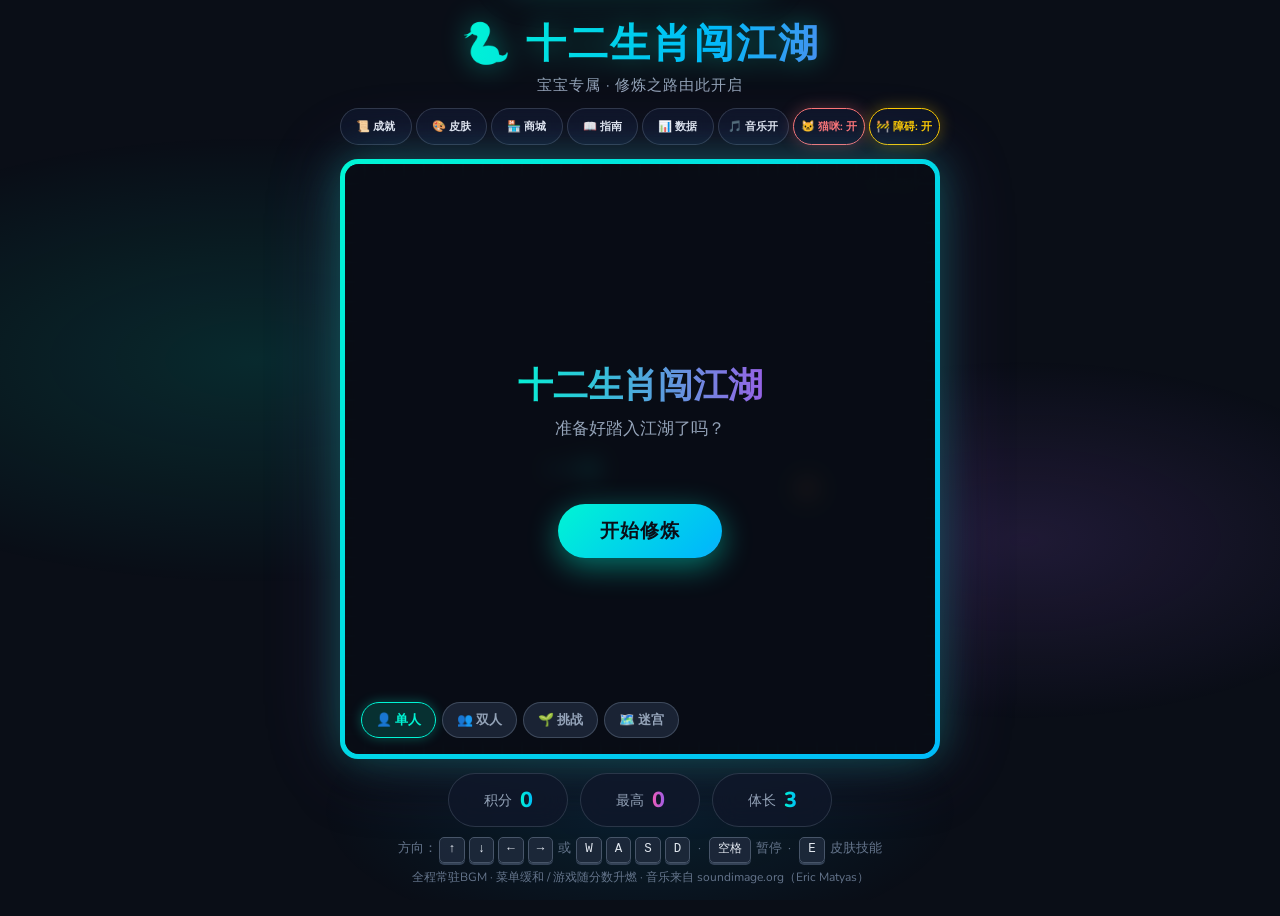
==== commit d96db8af: "Add files via upload" ====
--- a/index.html
+++ b/index.html
@@ -44,6 +44,7 @@
 <p id="overlayMsg">准备好踏入江湖了吗？</p>
 <p id="aiComment" style="font-size:0.95rem; color:#00f5d4; margin-bottom:18px; min-height:24px; text-align:center; padding:0 20px; line-height:1.5;"></p>
 <button id="startBtn">开始修炼</button>
+<button id="backToMenuBtn" style="display:none;">🏠 返回主菜单</button>
 <div class="mode-select" id="modeSelect">
 <button class="mode-btn active" id="modeSingle" data-mode="single">👤 单人</button>
 <button class="mode-btn" id="modeDouble" data-mode="double">👥 双人</button>
@@ -158,6 +159,7 @@
 
 <div id="achieveToast"><div class="toast-icon" id="toastIcon">🏆</div><div class="toast-text"><h4>成就解锁</h4><p id="toastName">初入江湖</p></div></div>
 <script src="data.js"></script>
+<script src="assets/atlas.js"></script>
 <script src="game.js"></script>
 <script src="ui.js"></script>
 </body>
--- a/style.css
+++ b/style.css
@@ -336,4 +336,24 @@
     height: 36px;
     font-size: 1rem;
   }
+}
+/* ===== 暂停时 · 返回主菜单按钮 ===== */
+#backToMenuBtn {
+  background: rgba(30,41,59,0.85);
+  border: 1px solid rgba(148,163,184,0.4);
+  color: #cbd5e1;
+  font-family: 'Nunito', sans-serif;
+  font-weight: 700;
+  font-size: 0.95rem;
+  padding: 10px 28px;
+  border-radius: 50px;
+  cursor: pointer;
+  margin-top: 12px;
+  transition: all 0.2s;
+}
+#backToMenuBtn:hover {
+  border-color: #f15bb5;
+  color: #f15bb5;
+  box-shadow: 0 0 18px rgba(241,91,181,0.3);
+  transform: translateY(-2px);
 }
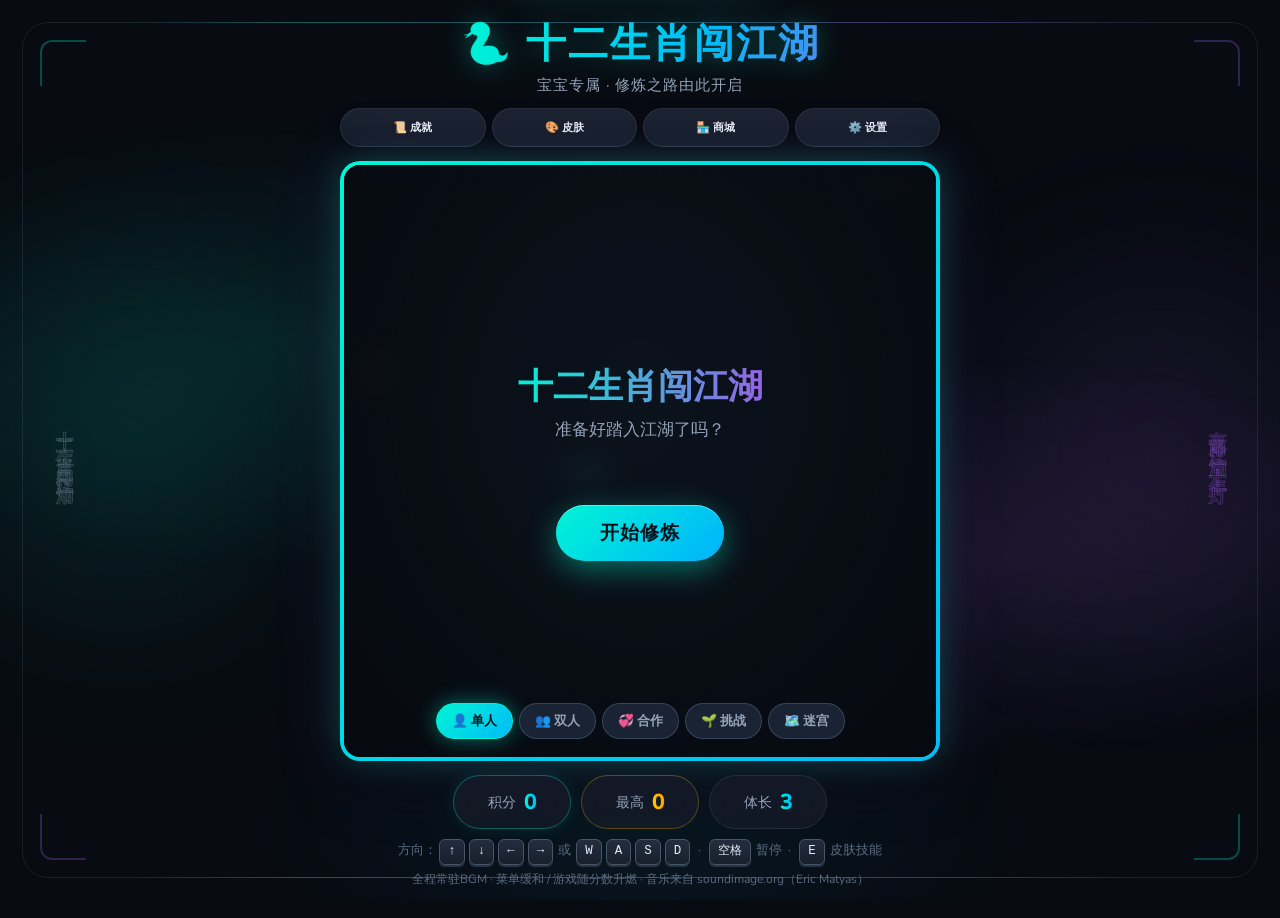
==== commit a2598afe: "Add files via upload" ====
--- a/index.html
+++ b/index.html
@@ -4,6 +4,7 @@
 <meta charset="UTF-8">
 <meta name="viewport" content="width=device-width, initial-scale=1.0, maximum-scale=1.0, user-scalable=no, viewport-fit=cover">
 <title>十二生肖闯江湖</title>
+<link rel="icon" type="image/png" href="favicon.png">
 <link rel="stylesheet" href="style.css">
 </head>
 <body>
@@ -13,6 +14,16 @@
     <div class="global-loading-bar"><div id="globalLoadingProgress"></div></div>
   </div>
 </div>
+<!-- ===== 宽屏取景框装饰（窄屏隐藏，不影响任何交互）===== -->
+<div class="page-frame" aria-hidden="true"></div>
+<div class="side-halo left" aria-hidden="true"></div>
+<div class="side-halo right" aria-hidden="true"></div>
+<div class="side-verse left" aria-hidden="true">十二生肖闯江湖</div>
+<div class="side-verse right" aria-hidden="true">夜雨江湖十年灯</div>
+<div class="corner-mark tl" aria-hidden="true"></div>
+<div class="corner-mark tr" aria-hidden="true"></div>
+<div class="corner-mark bl" aria-hidden="true"></div>
+<div class="corner-mark br" aria-hidden="true"></div>
 <div class="title-area">
 <h1>🐍 十二生肖闯江湖</h1>
 <p class="subtitle">宝宝专属 · 修炼之路由此开启</p>
@@ -21,11 +32,7 @@
 <button class="btn" id="achieveBtn">📜 成就</button>
 <button class="btn" id="skinBtn">🎨 皮肤</button>
 <button class="btn" id="shopBtn">🏪 商城</button>
-<button class="btn" id="guideBtn">📖 指南</button>
-<button class="btn" id="statsBtn">📊 数据</button>
-<button class="btn" id="musicBtn">🎵 音乐开</button>
-<button class="btn cat-on" id="catModeBtn">🐱 猫咪: 开</button>
-<button class="btn obs-on" id="obsModeBtn">🚧 障碍: 开</button>
+<button class="btn" id="settingsBtn" onclick="document.getElementById('settingsModal').classList.add('show')">⚙️ 设置</button>
 </div>
 <div class="game-wrapper">
 <div class="record-hint" id="recordHint">🏆 还有 100 分就破记录啦！</div>
@@ -48,6 +55,7 @@
 <div class="mode-select" id="modeSelect">
 <button class="mode-btn active" id="modeSingle" data-mode="single">👤 单人</button>
 <button class="mode-btn" id="modeDouble" data-mode="double">👥 双人</button>
+<button class="mode-btn" id="modeCoop" data-mode="coop">💞 合作</button>
 <button class="mode-btn" id="modeSeed" data-mode="seed">🌱 挑战</button>
 <button class="mode-btn" id="modeMaze" data-mode="maze">🗺️ 迷宫</button>
 </div>
@@ -62,6 +70,7 @@
 <div class="stat p2-stat" id="score2Stat" style="display:none;"><span class="label">P2 积分</span><span class="value" id="score2">0</span></div>
 <div class="stat high"><span class="label">最高</span><span class="value" id="highScore">0</span></div>
 <div class="stat"><span class="label">体长</span><span class="value" id="length">3</span></div>
+<div class="stat coop-lives" id="coopLives" style="display:none;"><span class="label">共享生命</span><span class="value"><span id="coopHearts">❤️❤️❤️</span> <span id="coopLivesNum">3</span></span></div>
 </div>
 <div class="controls">方向：<kbd>↑</kbd><kbd>↓</kbd><kbd>←</kbd><kbd>→</kbd> 或 <kbd>W</kbd><kbd>A</kbd><kbd>S</kbd><kbd>D</kbd> &nbsp;·&nbsp; <kbd>空格</kbd> 暂停 &nbsp;·&nbsp; <kbd>E</kbd> 皮肤技能</div>
 <p class="music-hint">全程常驻BGM · 菜单缓和 / 游戏随分数升燃 · 音乐来自 soundimage.org（Eric Matyas）</p>
@@ -88,6 +97,82 @@
   </div>
 </div>
 
+<!-- ===== 设置弹窗 ===== -->
+<div id="settingsModal" onclick="if(event.target===this)this.classList.remove('show')">
+  <div class="settings-box">
+    <div class="settings-header">
+      <h3>⚙️ 江湖设置</h3>
+      <button class="close-btn" id="closeSettings" onclick="document.getElementById('settingsModal').classList.remove('show')">×</button>
+    </div>
+    <div class="settings-body">
+
+      <div class="settings-section">
+        <div class="settings-section-title">🎮 游戏开关</div>
+        <div class="settings-row">
+          <span class="settings-label">🎵 背景音乐</span>
+          <button class="btn settings-toggle" id="musicBtn">🎵 音乐开</button>
+        </div>
+        <div class="settings-row">
+          <span class="settings-label">🐱 猫鼠大战</span>
+          <button class="btn cat-on settings-toggle" id="catModeBtn">🐱 猫咪: 开</button>
+        </div>
+        <div class="settings-row">
+          <span class="settings-label">🚧 障碍与传送门</span>
+          <button class="btn obs-on settings-toggle" id="obsModeBtn">🚧 障碍: 开</button>
+        </div>
+      </div>
+
+      <div class="settings-section">
+        <div class="settings-section-title">📋 信息与存档</div>
+        <div class="settings-menu">
+          <button class="settings-menu-btn" id="statsBtn"><span>📊</span><span>数据</span></button>
+          <button class="settings-menu-btn" id="guideBtn"><span>📖</span><span>指南</span></button>
+          <button class="settings-menu-btn" id="saveBtn"><span>💾</span><span>存档</span></button>
+        </div>
+      </div>
+
+    </div>
+  </div>
+</div>
+
+<!-- ===== 存档管理弹窗 ===== -->
+<div id="saveModal">
+  <div class="save-box">
+    <div class="save-header">
+      <h3>💾 存档管理</h3>
+      <button class="close-btn" id="closeSave">×</button>
+    </div>
+    <div class="save-body">
+      <p class="save-tip">换设备、换浏览器时，用「导出存档」把进度存成文本，在新设备用「导入存档」粘贴回去即可恢复。</p>
+
+      <div class="save-actions">
+        <button class="save-btn primary" id="saveExportBtn">📤 导出存档</button>
+        <button class="save-btn" id="saveImportBtn">📥 导入存档</button>
+      </div>
+
+      <div class="save-field" id="saveExportField" style="display:none;">
+        <label>把下面这段完整复制保存好：</label>
+        <textarea id="saveExportText" readonly rows="6"></textarea>
+        <button class="save-btn small" id="saveCopyBtn">📋 复制到剪贴板</button>
+      </div>
+
+      <div class="save-field" id="saveImportField" style="display:none;">
+        <label>把之前导出的存档粘贴到这里：</label>
+        <textarea id="saveImportText" rows="6" placeholder="粘贴存档内容..."></textarea>
+        <button class="save-btn primary small" id="saveConfirmImportBtn">✅ 确认导入</button>
+      </div>
+
+      <div class="save-status" id="saveStatus"></div>
+
+      <div class="save-diag" id="saveDiag"></div>
+
+      <div class="save-danger">
+        <button class="save-btn danger small" id="saveClearBtn">🗑️ 清空所有存档</button>
+      </div>
+    </div>
+  </div>
+</div>
+
 <div id="shopModal">
   <div class="shop-box">
     <div class="shop-header">
@@ -159,6 +244,7 @@
 
 <div id="achieveToast"><div class="toast-icon" id="toastIcon">🏆</div><div class="toast-text"><h4>成就解锁</h4><p id="toastName">初入江湖</p></div></div>
 <script src="data.js"></script>
+<script src="save.js"></script>
 <script src="assets/atlas.js"></script>
 <script src="game.js"></script>
 <script src="ui.js"></script>
--- a/style.css
+++ b/style.css
@@ -1,182 +1,358 @@
 @import url('https://fonts.googleapis.com/css2?family=Nunito:wght@400;600;700;800&display=swap');
+
+/* ==========================================================================
+   美术统一：全局设计令牌（Design Tokens）
+   --------------------------------------------------------------------------
+   改版前的问题：颜色散落在 100 多处硬编码里，青/紫/粉/黄/红五种高饱和色
+   同时出现，页面看着「吵」且不统一。现在收敛为一套令牌：
+     · 背景分 4 层（deep → base → panel → raised），营造纵深
+     · 主色只留 3 个（primary 青 / accent 紫 / highlight 粉）
+     · gold 与 danger 降级为「功能色」，只用于分数与危险提示
+   要整体换配色，改这里就够了。
+   ========================================================================== */
+:root {
+  /* --- 背景层次 --- */
+  --bg-deep:    #080b12;
+  --bg-base:    #0d1117;
+  --bg-panel:   #151b27;
+  --bg-raised:  #1e2635;
+  --bg-glass:   rgba(21, 27, 39, 0.85);
+
+  /* --- 主色 --- */
+  --c-primary:   #00f5d4;
+  --c-accent:    #9b5de5;
+  --c-highlight: #f15bb5;
+
+  /* --- 功能色 --- */
+  --c-gold:   #ffcc00;
+  --c-danger: #ff5757;
+
+  /* --- 文本层级 --- */
+  --t-hi:  #e8eef7;
+  --t-mid: #94a3b8;
+  --t-lo:  #5b6b80;
+
+  /* --- 描边 --- */
+  --line-soft: rgba(148, 163, 184, 0.14);
+  --line-mid:  rgba(148, 163, 184, 0.26);
+
+  /* --- 主渐变（按钮/标题共用，保证同一种"品牌色"）--- */
+  --grad-main:   linear-gradient(135deg, #00f5d4 0%, #00bbf9 50%, #9b5de5 100%);
+  --grad-warm:   linear-gradient(135deg, #f15bb5 0%, #9b5de5 100%);
+  --grad-text:   linear-gradient(90deg, #00f5d4, #00bbf9);
+  --grad-text-2: linear-gradient(90deg, #f15bb5, #9b5de5);
+
+  /* --- 圆角与阴影 --- */
+  --r-sm: 10px;
+  --r-md: 14px;
+  --r-lg: 20px;
+  --r-pill: 50px;
+  --shadow-card:  0 25px 60px rgba(0, 0, 0, 0.5);
+  --shadow-glow:  0 0 40px rgba(0, 245, 212, 0.15);
+
+  /* --- 过渡 --- */
+  --ease-out: cubic-bezier(0.22, 1, 0.36, 1);
+  --ease-pop: cubic-bezier(0.34, 1.56, 0.64, 1);
+}
+
 * { margin: 0; padding: 0; box-sizing: border-box; -webkit-tap-highlight-color: transparent; }
-body { min-height: 100vh; display: flex; flex-direction: column; align-items: center; justify-content: center; font-family: 'Nunito', 'Microsoft YaHei', sans-serif; color: #e2e8f0; overflow-x: hidden; overflow-y: auto; background: #0a0e17; position: relative; padding: 16px 10px 30px; touch-action: manipulation; overscroll-behavior: none; }
-body::before { content: ''; position: fixed; inset: 0; pointer-events: none; z-index: 0; background: radial-gradient(ellipse 80% 50% at 20% 40%, rgba(0,245,212,0.12) 0%, transparent 50%), radial-gradient(ellipse 60% 40% at 80% 60%, rgba(155,93,229,0.15) 0%, transparent 50%), radial-gradient(ellipse 50% 30% at 50% 90%, rgba(0,187,249,0.1) 0%, transparent 50%); animation: bgPulse 8s ease-in-out infinite alternate; }
-@keyframes bgPulse { 0% { opacity: 0.7; transform: scale(1); } 100% { opacity: 1; transform: scale(1.05); } }
+body { min-height: 100vh; display: flex; flex-direction: column; align-items: center; justify-content: center; font-family: 'Nunito', 'Microsoft YaHei', sans-serif; color: var(--t-hi); overflow-x: hidden; overflow-y: auto; background: var(--bg-deep); position: relative; padding: 16px 10px 30px; touch-action: manipulation; overscroll-behavior: none; }
+/* ★ 宽屏两侧留白装饰（用户反馈：「棋盘周围有这么多地方没用」）
+   ------------------------------------------------------------------
+   问题：.game-wrapper 最大 600px 居中，在 1440/1920 这类宽屏上左右各空出
+         一大片纯黑，整个页面看着像"贴了一张小图在中间"。
+   做法：用 body::before 铺三层内容，只在「宽屏且非触摸设备」时开启：
+     1. 棋盘两侧的竖排对仗文字（十二生肖 / 江湖夜雨），半透明描边字
+     2. 左右各一组柔光光晕，把视线往中间收
+     3. 四周一圈内缩描边，给整屏一个"取景框"的边界感
+   全部 pointer-events:none，不影响任何交互；窄屏直接隐藏，绝不影响手机端。
+   ---- 两侧竖排文字 ---- */
+body::before { content: ''; position: fixed; inset: 0; pointer-events: none; z-index: 0; background: radial-gradient(ellipse 75% 50% at 22% 38%, rgba(0,245,212,0.09) 0%, transparent 52%), radial-gradient(ellipse 62% 42% at 78% 62%, rgba(155,93,229,0.11) 0%, transparent 54%), radial-gradient(ellipse 55% 34% at 50% 92%, rgba(0,187,249,0.07) 0%, transparent 56%); animation: bgPulse 10s ease-in-out infinite alternate; }
+/* 叠加一层极细网格，给深色背景一点"质感"，视觉上不再是一块死黑 */
+body::after { content: ''; position: fixed; inset: 0; pointer-events: none; z-index: 0; opacity: 0.35; background-image: linear-gradient(rgba(148,163,184,0.045) 1px, transparent 1px), linear-gradient(90deg, rgba(148,163,184,0.045) 1px, transparent 1px); background-size: 44px 44px; mask-image: radial-gradient(ellipse 70% 60% at 50% 45%, #000 20%, transparent 78%); -webkit-mask-image: radial-gradient(ellipse 70% 60% at 50% 45%, #000 20%, transparent 78%); }
+@keyframes bgPulse { 0% { opacity: 0.65; transform: scale(1); } 100% { opacity: 1; transform: scale(1.06); } }
+
+/* ==========================================================================
+   宽屏「取景框」装饰 —— 专治棋盘两侧的大片空白
+   --------------------------------------------------------------------------
+   · .page-frame      ：整屏内缩一圈的描边，给页面一个边界
+   · .side-verse      ：左右两侧的竖排对仗字（十二生肖闯江湖 · 江湖夜雨十年灯）
+   · .side-halo       ：左右各一团柔光，把视线往里收
+   · .corner-mark     ：四角的直角装饰线，呼应"江湖"的中式取景调性
+   只在 (min-width: 1100px) 且指针精确（非触摸）时显示；手机端全隐藏。
+   ========================================================================== */
+.page-frame { display: none; }
+.side-verse, .side-halo, .corner-mark { position: fixed; pointer-events: none; z-index: 1; display: none; }
+@media (min-width: 1100px) and (hover: hover) {
+  .page-frame { display: block; position: fixed; inset: 22px; pointer-events: none; z-index: 1; border-radius: 26px; border: 1px solid rgba(148,163,184,0.13); }
+  .page-frame::before, .page-frame::after { content: ''; position: absolute; left: 8%; right: 8%; height: 1px; background: linear-gradient(90deg, transparent, rgba(0,245,212,0.30) 18%, rgba(155,93,229,0.30) 82%, transparent); }
+  .page-frame::before { top: -1px; } .page-frame::after { bottom: -1px; }
+  .side-halo { display: block; width: 480px; height: 480px; border-radius: 50%; top: 50%; transform: translateY(-50%); filter: blur(70px); }
+  .side-halo.left  { left: -120px; background: radial-gradient(circle, rgba(0,245,212,0.13), transparent 68%); }
+  .side-halo.right { right: -120px; background: radial-gradient(circle, rgba(155,93,229,0.15), transparent 68%); }
+  .side-verse { display: block; top: 50%; transform: translateY(-50%); writing-mode: vertical-rl; font-size: 1.05rem; font-weight: 700; letter-spacing: 0.55em; color: transparent; -webkit-text-stroke: 1px rgba(148,163,184,0.30); user-select: none; }
+  .side-verse.left  { left: 52px; }
+  .side-verse.right { right: 52px; -webkit-text-stroke-color: rgba(155,93,229,0.32); }
+  .corner-mark { display: block; width: 46px; height: 46px; border: 2px solid rgba(0,245,212,0.28); }
+  .corner-mark.tl { top: 40px;    left: 40px;   border-right: 0; border-bottom: 0; border-radius: 12px 0 0 0; }
+  .corner-mark.tr { top: 40px;    right: 40px;  border-left: 0;  border-bottom: 0; border-radius: 0 12px 0 0; border-color: rgba(155,93,229,0.28); }
+  .corner-mark.bl { bottom: 40px; left: 40px;   border-right: 0; border-top: 0;    border-radius: 0 0 0 12px; border-color: rgba(155,93,229,0.28); }
+  .corner-mark.br { bottom: 40px; right: 40px;  border-left: 0;  border-top: 0;    border-radius: 0 0 12px 0; }
+}
+/* 无障碍：尊重系统的「减少动态效果」设置 */
+@media (prefers-reduced-motion: reduce) {
+  body::before, h1 { animation: none !important; }
+  .game-container { animation: none !important; }
+}
 .title-area { text-align: center; margin-bottom: 12px; position: relative; z-index: 2; }
-h1 { font-size: 2.5rem; font-weight: 800; letter-spacing: 2px; background: linear-gradient(105deg, #00f5d4 0%, #00bbf9 35%, #9b5de5 70%, #f15bb5 100%); background-size: 200% auto; -webkit-background-clip: text; -webkit-text-fill-color: transparent; animation: shine 4s linear infinite; filter: drop-shadow(0 0 14px rgba(0,245,212,0.4)); cursor: pointer; user-select: none; }
+h1 { font-size: 2.5rem; font-weight: 800; letter-spacing: 2px; background: linear-gradient(105deg, #00f5d4 0%, #00bbf9 35%, #9b5de5 70%, #f15bb5 100%); background-size: 200% auto; -webkit-background-clip: text; -webkit-text-fill-color: transparent; animation: shine 4s linear infinite; filter: drop-shadow(0 0 14px rgba(0,245,212,0.35)); cursor: pointer; user-select: none; }
 @keyframes shine { to { background-position: 200% center; } }
-.subtitle { font-size: 0.95rem; color: #94a3b8; margin-top: 4px; letter-spacing: 1px; }
-.top-bar { display: flex; gap: 4px; margin-bottom: 14px; position: relative; z-index: 2; width: 100%; max-width: 600px; justify-content: center; flex-wrap: wrap; }
-.btn { flex: 1 1 0; min-width: 0; background: rgba(15,23,42,0.85); backdrop-filter: blur(10px); border: 1px solid rgba(148,163,184,0.25); color: #e2e8f0; font-family: 'Nunito', sans-serif; font-weight: 700; font-size: 0.7rem; padding: 10px 2px; border-radius: 50px; cursor: pointer; transition: all 0.2s; display: flex; align-items: center; justify-content: center; white-space: nowrap; overflow: hidden; text-overflow: ellipsis; }
-.btn:hover { border-color: #00f5d4; box-shadow: 0 0 20px rgba(0,245,212,0.25); transform: translateY(-2px); }
-.btn.active-music { border-color: #f15bb5; color: #f15bb5; }
-.btn.cat-off { border-color: #64748b; color: #94a3b8; opacity: 0.7; }
+.subtitle { font-size: 0.95rem; color: var(--t-mid); margin-top: 4px; letter-spacing: 1px; }
+.top-bar { display: flex; gap: 6px; margin-bottom: 14px; position: relative; z-index: 2; width: 100%; max-width: 600px; justify-content: center; flex-wrap: wrap; }
+/* 按钮：改版前是「深底 + 灰描边」，悬停才亮，注意力抓手弱。
+   现在默认就带一点主色底纹，看起来更"可点"，且四个按钮风格完全一致 */
+.btn { flex: 1 1 0; min-width: 0; background: linear-gradient(180deg, rgba(30,38,53,0.9), rgba(21,27,39,0.9)); backdrop-filter: blur(10px); border: 1px solid var(--line-soft); color: var(--t-hi); font-family: 'Nunito', sans-serif; font-weight: 700; font-size: 0.7rem; padding: 11px 2px; border-radius: var(--r-pill); cursor: pointer; transition: all 0.22s var(--ease-out); display: flex; align-items: center; justify-content: center; white-space: nowrap; overflow: hidden; text-overflow: ellipsis; box-shadow: 0 2px 8px rgba(0,0,0,0.25); }
+.btn:hover { border-color: rgba(0,245,212,0.55); color: var(--c-primary); box-shadow: 0 0 22px rgba(0,245,212,0.22), 0 4px 12px rgba(0,0,0,0.3); transform: translateY(-2px); }
+.btn:active { transform: translateY(0) scale(0.98); }
+.btn.active-music { border-color: var(--c-highlight); color: var(--c-highlight); }
+.btn.cat-off { border-color: var(--t-lo); color: var(--t-mid); opacity: 0.7; }
 .btn.cat-on { border-color: #ff7676; color: #ff7676; box-shadow: 0 0 16px rgba(255,118,118,0.3); }
-.btn.obs-off { border-color: #64748b; color: #94a3b8; opacity: 0.7; }
-.btn.obs-on { border-color: #ffcc00; color: #ffcc00; box-shadow: 0 0 16px rgba(255,204,0,0.3); }
+.btn.obs-off { border-color: var(--t-lo); color: var(--t-mid); opacity: 0.7; }
+.btn.obs-on { border-color: var(--c-gold); color: var(--c-gold); box-shadow: 0 0 16px rgba(255,204,0,0.3); }
 .btn:disabled { opacity: 0.35; cursor: not-allowed; }
-.btn:disabled:hover { transform: none; box-shadow: none; border-color: rgba(148,163,184,0.25); }
+.btn:disabled:hover { transform: none; box-shadow: none; border-color: var(--line-soft); color: var(--t-hi); }
 .game-wrapper { position: relative; z-index: 2; width: 100%; max-width: 600px; }
-.game-container { position: relative; border-radius: 18px; padding: 5px; background: linear-gradient(135deg, #00f5d4, #00bbf9, #9b5de5, #f15bb5); background-size: 300% 300%; animation: borderFlow 6s ease infinite; box-shadow: 0 0 40px rgba(0,245,212,0.28), 0 0 80px rgba(155,93,229,0.18), 0 25px 50px rgba(0,0,0,0.45); width: 100%; }
+/* 棋盘外框：流光彩边是这游戏的"招牌"，保留，但把外发光收敛一点避免过曝，
+   并加一层内描边让边框和画布之间有个"嵌进去"的关系 */
+.game-container { position: relative; border-radius: var(--r-lg); padding: 4px; background: linear-gradient(135deg, #00f5d4, #00bbf9, #9b5de5, #f15bb5); background-size: 300% 300%; animation: borderFlow 7s ease infinite; box-shadow: 0 0 34px rgba(0,245,212,0.22), 0 0 70px rgba(155,93,229,0.14), 0 25px 50px rgba(0,0,0,0.5); width: 100%; }
 @keyframes borderFlow { 0% { background-position: 0% 50%; } 50% { background-position: 100% 50%; } 100% { background-position: 0% 50%; } }
-.canvas-inner { background: #0d1117; border-radius: 14px; overflow: hidden; position: relative; aspect-ratio: 1/1; width: 100%; }
-canvas { display: block; background: #0d1117; width: 100%; height: 100%; }
-.ui { display: flex; gap: 12px; margin-top: 14px; justify-content: center; flex-wrap: wrap; position: relative; z-index: 2; }
-.stat { background: rgba(15,23,42,0.8); backdrop-filter: blur(12px); padding: 11px 22px; border-radius: 50px; border: 1px solid rgba(148,163,184,0.22); font-size: 1rem; display: flex; align-items: center; gap: 8px; min-width: 120px; justify-content: center; }
-.stat .label { color: #94a3b8; font-size: 0.85rem; }
-.stat .value { font-weight: 800; font-size: 1.35rem; background: linear-gradient(90deg, #00f5d4, #00bbf9); -webkit-background-clip: text; -webkit-text-fill-color: transparent; }
-.stat.high .value { background: linear-gradient(90deg, #f15bb5, #9b5de5); -webkit-background-clip: text; -webkit-text-fill-color: transparent; }
-.p2-stat .value { background: linear-gradient(90deg, #ff9ec7, #f15bb5); -webkit-background-clip: text; -webkit-text-fill-color: transparent; }
-.controls { margin-top: 10px; text-align: center; color: #64748b; font-size: 0.8rem; line-height: 1.6; position: relative; z-index: 2; padding: 0 10px; }
-.controls kbd { display: inline-block; background: rgba(30,41,59,0.9); border: 1px solid #475569; border-radius: 5px; padding: 2px 8px; font-family: monospace; color: #e2e8f0; margin: 0 2px; font-size: 0.78rem; box-shadow: 0 2px 0 #334155; }
-#overlay { position: absolute; inset: 0; background: rgba(8,12,20,0.9); backdrop-filter: blur(10px); display: flex; flex-direction: column; align-items: center; justify-content: center; border-radius: 14px; z-index: 20; transition: opacity 0.3s ease; }
+.canvas-inner { background: var(--bg-base); border-radius: calc(var(--r-lg) - 4px); overflow: hidden; position: relative; aspect-ratio: 1/1; width: 100%; box-shadow: inset 0 0 40px rgba(0,0,0,0.55); }
+canvas { display: block; background: var(--bg-base); width: 100%; height: 100%; }
+.ui { display: flex; gap: 10px; margin-top: 14px; justify-content: center; flex-wrap: wrap; position: relative; z-index: 2; }
+/* 状态胶囊：改版前每颗都是同一个灰色底，看不出主次。
+   现在给「积分」加主色描边（它是核心指标），「最高」用金色，其余中性灰 */
+.stat { background: var(--bg-glass); backdrop-filter: blur(12px); padding: 11px 20px; border-radius: var(--r-pill); border: 1px solid var(--line-soft); font-size: 1rem; display: flex; align-items: center; gap: 8px; min-width: 118px; justify-content: center; transition: border-color 0.25s; }
+.stat .label { color: var(--t-mid); font-size: 0.85rem; }
+.stat .value { font-weight: 800; font-size: 1.35rem; background: var(--grad-text); -webkit-background-clip: text; -webkit-text-fill-color: transparent; }
+.stat.high .value { background: linear-gradient(90deg, var(--c-gold), #ff9a00); -webkit-background-clip: text; -webkit-text-fill-color: transparent; }
+.p2-stat .value { background: linear-gradient(90deg, #ff9ec7, var(--c-highlight)); -webkit-background-clip: text; -webkit-text-fill-color: transparent; }
+/* ★ 合作模式共享生命：心形不走渐变文字裁切，否则 emoji 会变透明看不见 */
+.stat.coop-lives .value { background: none; -webkit-text-fill-color: initial; letter-spacing: 1px; font-size: 1.05rem; }
+.stat.coop-lives { border-color: rgba(241,91,181,0.35); }
+/* 积分胶囊的主色描边：强调"这是你在追的数字" */
+#scoreLabel + .value { text-shadow: none; }
+.stat:has(#score) { border-color: rgba(0,245,212,0.32); box-shadow: 0 0 16px rgba(0,245,212,0.10); }
+.stat:has(#highScore) { border-color: rgba(255,204,0,0.28); }
+.controls { margin-top: 10px; text-align: center; color: var(--t-lo); font-size: 0.8rem; line-height: 1.6; position: relative; z-index: 2; padding: 0 10px; }
+.controls kbd { display: inline-block; background: linear-gradient(180deg, rgba(37,47,65,0.95), rgba(25,32,44,0.95)); border: 1px solid #475569; border-radius: 6px; padding: 2px 8px; font-family: monospace; color: var(--t-hi); margin: 0 2px; font-size: 0.78rem; box-shadow: 0 2px 0 #2a3342; }
+/* 遮罩层：改版后统一改为「深色玻璃」，并给开始按钮上方的标题留出更清晰的层次 */
+#overlay { position: absolute; inset: 0; background: radial-gradient(ellipse at 50% 40%, rgba(12,18,28,0.88), rgba(6,9,15,0.96)); backdrop-filter: blur(12px); display: flex; flex-direction: column; align-items: center; justify-content: center; border-radius: calc(var(--r-lg) - 4px); z-index: 20; transition: opacity 0.3s ease; }
 #overlay.hidden { opacity: 0; pointer-events: none; }
 #overlay h2 { font-size: 2.2rem; font-weight: 800; margin-bottom: 8px; background: linear-gradient(90deg, #00f5d4, #9b5de5); -webkit-background-clip: text; -webkit-text-fill-color: transparent; text-align: center; padding: 0 10px; }
-#overlay p { color: #94a3b8; margin-bottom: 22px; font-size: 1.05rem; text-align: center; padding: 0 16px; }
-#startBtn { background: linear-gradient(135deg, #00f5d4 0%, #00bbf9 50%, #9b5de5 100%); background-size: 200% auto; border: none; color: #0a0e17; font-size: 1.2rem; font-weight: 800; padding: 14px 42px; border-radius: 50px; cursor: pointer; transition: all 0.25s ease; box-shadow: 0 8px 30px rgba(0,245,212,0.45); font-family: 'Nunito', sans-serif; letter-spacing: 1px; }
-#startBtn:hover { transform: scale(1.06) translateY(-2px); box-shadow: 0 12px 40px rgba(0,245,212,0.6); background-position: right center; }
-.mode-select { position: absolute; bottom: 16px; left: 16px; display: flex; gap: 6px; z-index: 25; }
-.mode-btn { padding: 8px 14px; border-radius: 20px; border: 1px solid rgba(148,163,184,0.3); background: rgba(30,41,59,0.85); color: #94a3b8; font-family: 'Nunito', sans-serif; font-weight: 700; font-size: 0.8rem; cursor: pointer; transition: all 0.2s; }
-.mode-btn:hover { border-color: #00f5d4; color: #00f5d4; }
-.mode-btn.active { border-color: #00f5d4; color: #00f5d4; background: rgba(0,245,212,0.15); box-shadow: 0 0 12px rgba(0,245,212,0.3); }
+#overlay p { color: var(--t-mid); margin-bottom: 22px; font-size: 1.05rem; text-align: center; padding: 0 16px; }
+#startBtn { background: var(--grad-main); background-size: 200% auto; border: none; color: #06121a; font-size: 1.2rem; font-weight: 800; padding: 15px 44px; border-radius: var(--r-pill); cursor: pointer; transition: all 0.25s var(--ease-out); box-shadow: 0 8px 30px rgba(0,245,212,0.42), inset 0 1px 0 rgba(255,255,255,0.35); font-family: 'Nunito', sans-serif; letter-spacing: 1px; }
+#startBtn:hover { transform: scale(1.06) translateY(-2px); box-shadow: 0 12px 42px rgba(0,245,212,0.58), inset 0 1px 0 rgba(255,255,255,0.45); background-position: right center; }
+#startBtn:active { transform: scale(1.0) translateY(0); }
+/* 模式选择：改版前是「一排小胶囊贴在左下角」，和居中的开始按钮不在一个视觉轴上。
+   现在改成居中排列、并给选中态一个明显的主色实心，一眼能看出当前选的是哪个 */
+.mode-select { position: absolute; bottom: 18px; left: 0; right: 0; display: flex; gap: 6px; z-index: 25; justify-content: center; flex-wrap: wrap; padding: 0 12px; }
+.mode-btn { padding: 8px 15px; border-radius: var(--r-pill); border: 1px solid var(--line-mid); background: rgba(30,41,59,0.85); color: var(--t-mid); font-family: 'Nunito', sans-serif; font-weight: 700; font-size: 0.8rem; cursor: pointer; transition: all 0.2s var(--ease-out); backdrop-filter: blur(6px); }
+.mode-btn:hover { border-color: rgba(0,245,212,0.6); color: var(--c-primary); transform: translateY(-2px); }
+.mode-btn.active { border-color: var(--c-primary); color: #06121a; background: linear-gradient(135deg, #00f5d4, #00bbf9); box-shadow: 0 0 20px rgba(0,245,212,0.42); }
 #overlay.paused .mode-select { display: none; }
-.pause-hint { position: absolute; top: 12px; right: 14px; font-size: 0.75rem; color: #475569; z-index: 5; }
-#loadingScreen { position: absolute; inset: 0; background: #0a0e17; z-index: 30; display: flex; flex-direction: column; align-items: center; justify-content: center; border-radius: 14px; transition: opacity 0.3s ease; }
+.pause-hint { position: absolute; top: 12px; right: 14px; font-size: 0.75rem; color: var(--t-lo); z-index: 5; letter-spacing: 0.5px; }
+#loadingScreen { position: absolute; inset: 0; background: var(--bg-deep); z-index: 30; display: flex; flex-direction: column; align-items: center; justify-content: center; border-radius: calc(var(--r-lg) - 4px); transition: opacity 0.3s ease; }
 #loadingScreen.hidden { opacity: 0; pointer-events: none; }
 .loading-box { text-align: center; width: 80%; max-width: 300px; }
-.loading-box h2 { font-size: 1.2rem; color: #00f5d4; margin-bottom: 16px; }
-.progress-bar-container { width: 100%; height: 10px; background: rgba(15,23,42,0.8); border-radius: 10px; overflow: hidden; border: 1px solid rgba(0,245,212,0.3); }
+.loading-box h2 { font-size: 1.2rem; color: var(--c-primary); margin-bottom: 16px; }
+.progress-bar-container { width: 100%; height: 10px; background: rgba(15,23,42,0.8); border-radius: 10px; overflow: hidden; border: 1px solid rgba(0,245,212,0.28); }
 .progress-bar { height: 100%; width: 0%; background: linear-gradient(90deg, #00f5d4, #9b5de5); transition: width 0.1s; }
-.loading-text { margin-top: 10px; color: #94a3b8; font-size: 0.9rem; }
+.loading-text { margin-top: 10px; color: var(--t-mid); font-size: 0.9rem; }
 #achieveModal, #skinModal, #guideModal, #dualSkinModal, #statsModal, #shopModal { position: fixed; inset: 0; background: rgba(0,0,0,0.75); backdrop-filter: blur(6px); z-index: 50; display: flex; align-items: center; justify-content: center; opacity: 0; pointer-events: none; transition: opacity 0.3s; }
 #guideModal { z-index: 60; }
 #dualSkinModal { z-index: 70; }
 #statsModal { z-index: 65; }
 #shopModal { z-index: 65; }
 #achieveModal.show, #skinModal.show, #guideModal.show, #dualSkinModal.show, #statsModal.show, #shopModal.show { opacity: 1; pointer-events: auto; }
-.skin-card { background: rgba(30,41,59,0.7); border: 2px solid transparent; border-radius: 14px; padding: 14px 8px; text-align: center; cursor: pointer; transition: all 0.2s; position: relative; }
-.skin-card:hover { border-color: rgba(0,245,212,0.4); transform: translateY(-3px); }
-.skin-card.active { border-color: #00f5d4; background: rgba(0,245,212,0.12); box-shadow: 0 0 18px rgba(0,245,212,0.25); }
-.skin-card.locked { opacity: 0.45; cursor: not-allowed; filter: grayscale(0.6); }
-.skin-card .skin-emoji { font-size: 2.4rem; margin-bottom: 6px; }
-.skin-card .skin-name { font-size: 0.85rem; font-weight: 700; color: #e2e8f0; }
-.skin-card .skin-lock { font-size: 0.7rem; color: #94a3b8; margin-top: 4px; }
-.achieve-box { width: 90%; max-width: 420px; max-height: 80vh; background: rgba(15,23,42,0.95); border-radius: 20px; border: 1px solid rgba(0,245,212,0.3); box-shadow: 0 25px 60px rgba(0,0,0,0.5), 0 0 40px rgba(0,245,212,0.15); display: flex; flex-direction: column; overflow: hidden; }
+.skin-card { background: linear-gradient(180deg, rgba(37,47,65,0.75), rgba(26,34,48,0.75)); border: 2px solid transparent; border-radius: var(--r-md); padding: 14px 8px; text-align: center; cursor: pointer; transition: all 0.22s var(--ease-out); position: relative; }
+.skin-card:hover { border-color: rgba(0,245,212,0.45); transform: translateY(-3px); box-shadow: 0 8px 22px rgba(0,0,0,0.35); }
+.skin-card.active { border-color: var(--c-primary); background: rgba(0,245,212,0.12); box-shadow: 0 0 20px rgba(0,245,212,0.28), inset 0 0 20px rgba(0,245,212,0.06); }
+.skin-card.locked { opacity: 0.42; cursor: not-allowed; filter: grayscale(0.65); }
+.skin-card.locked:hover { transform: none; border-color: transparent; box-shadow: none; }
+.skin-card .skin-emoji { font-size: 2.4rem; margin-bottom: 6px; line-height: 1.1; }
+.skin-card .skin-name { font-size: 0.85rem; font-weight: 700; color: var(--t-hi); }
+/* 棋盘风格小标签：暖派橙 / 冷派青 / 暗派灰蓝，一眼区分「不同的风格」 */
+.skin-card .skin-style { font-size: 0.62rem; margin-top: 3px; letter-spacing: 0.3px; color: var(--t-lo); opacity: 0.9; }
+.skin-card .skin-lock { font-size: 0.7rem; color: var(--t-mid); margin-top: 4px; }
+.achieve-box { width: 90%; max-width: 420px; max-height: 80vh; background: var(--bg-panel); border-radius: var(--r-lg); border: 1px solid rgba(0,245,212,0.28); box-shadow: 0 25px 60px rgba(0,0,0,0.5), 0 0 40px rgba(0,245,212,0.15); display: flex; flex-direction: column; overflow: hidden; }
+
+/* ==========================================================================
+   弹窗容器统一规则
+   --------------------------------------------------------------------------
+   8 个弹窗（成就/皮肤/指南/商城/种子/双人皮肤/排行/存档）原本各写一份几乎
+   相同的样式，只有宽度和强调色不同。这里抽出公共部分，各自只覆盖差异，
+   好处是「改一处，八个弹窗一起变」，不会再出现圆角/描边不统一的情况。
+   同时补上进出场动效：弹窗从下方 8px 淡入并轻微放大，比硬切更有质感。
+   ========================================================================== */
+.achieve-box, .guide-box, .shop-box, .seed-box, .dual-skin-box,
+.leaderboard-box, .save-box, .settings-box {
+  background: var(--bg-panel);
+  border-radius: var(--r-lg);
+  box-shadow: var(--shadow-card), var(--shadow-glow);
+  display: flex;
+  flex-direction: column;
+  overflow: hidden;
+  transform: translateY(10px) scale(0.98);
+  transition: transform 0.32s var(--ease-pop), opacity 0.28s var(--ease-out);
+}
+/* 弹窗显示时回归自然位置 */
+#achieveModal.show .achieve-box,
+#skinModal.show .achieve-box,
+#guideModal.show .guide-box,
+#shopModal.show .shop-box,
+#seedModal.show .seed-box,
+#dualSkinModal.show .dual-skin-box,
+#leaderboardModal.show .leaderboard-box,
+#saveModal.show .save-box,
+#settingsModal.show .settings-box,
+#statsModal.show .achieve-box {
+  transform: translateY(0) scale(1);
+}
+
+/* ===== 弹窗头部统一 ===== */
+.achieve-header, .guide-header, .shop-header, .seed-header,
+.dual-skin-header, .leaderboard-header, .save-header, .settings-header {
+  padding: 15px 20px;
+  border-bottom: 1px solid var(--line-soft);
+  display: flex;
+  align-items: center;
+  justify-content: space-between;
+  background: linear-gradient(90deg, rgba(0,245,212,0.09), rgba(155,93,229,0.09));
+  flex-shrink: 0;
+}
+.achieve-header h3, .guide-header h3, .shop-header h3, .seed-header h3,
+.dual-skin-header h3, .save-header h3, .settings-header h3 {
+  font-size: 1.15rem; font-weight: 800;
+  background: var(--grad-text-2); -webkit-background-clip: text; -webkit-text-fill-color: transparent;
+}
 .achieve-header { padding: 16px 20px; border-bottom: 1px solid rgba(148,163,184,0.15); display: flex; align-items: center; justify-content: space-between; background: linear-gradient(90deg, rgba(0,245,212,0.1), rgba(155,93,229,0.1)); }
 .achieve-header h3 { font-size: 1.2rem; font-weight: 800; background: linear-gradient(90deg, #00f5d4, #9b5de5); -webkit-background-clip: text; -webkit-text-fill-color: transparent; }
-.achieve-count { font-size: 0.85rem; color: #94a3b8; background: rgba(30,41,59,0.8); padding: 4px 12px; border-radius: 20px; }
-.close-btn { background: none; border: none; color: #94a3b8; font-size: 1.4rem; cursor: pointer; padding: 0 6px; line-height: 1; }
-.close-btn:hover { color: #00f5d4; }
+.achieve-count { font-size: 0.85rem; color: var(--t-mid); background: rgba(30,41,59,0.8); padding: 4px 12px; border-radius: var(--r-pill); }
+.close-btn { background: none; border: none; color: var(--t-mid); font-size: 1.4rem; cursor: pointer; padding: 0 6px; line-height: 1; }
+.close-btn:hover { color: var(--c-primary); }
 .achieve-list { overflow-y: auto; padding: 14px; flex: 1; scrollbar-width: thin; scrollbar-color: #334155 transparent; }
-.achieve-item { display: flex; gap: 12px; padding: 12px; border-radius: 12px; margin-bottom: 8px; background: rgba(30,41,59,0.5); border: 1px solid transparent; transition: all 0.25s; }
-.achieve-item.unlocked { background: rgba(0,245,212,0.08); border-color: rgba(0,245,212,0.25); }
-.achieve-item:not(.unlocked) { opacity: 0.55; }
-.achieve-icon { width: 42px; height: 42px; border-radius: 10px; display: flex; align-items: center; justify-content: center; font-size: 1.35rem; flex-shrink: 0; background: rgba(15,23,42,0.8); border: 1px solid rgba(148,163,184,0.2); }
+/* 成就项：加左侧色条区分「已解锁/未解锁」，扫一眼就知道哪些拿到了 */
+.achieve-item { display: flex; gap: 12px; padding: 12px; border-radius: var(--r-md); margin-bottom: 8px; background: linear-gradient(180deg, rgba(37,47,65,0.55), rgba(26,34,48,0.55)); border: 1px solid transparent; border-left: 3px solid rgba(148,163,184,0.22); transition: all 0.25s var(--ease-out); }
+.achieve-item.unlocked { background: linear-gradient(90deg, rgba(0,245,212,0.10), rgba(155,93,229,0.06)); border-color: rgba(0,245,212,0.22); border-left-color: var(--c-primary); }
+.achieve-item:not(.unlocked) { opacity: 0.58; }
+.achieve-item.unlocked:hover { border-color: rgba(0,245,212,0.4); transform: translateX(2px); }
+.achieve-icon { width: 42px; height: 42px; border-radius: var(--r-sm); display: flex; align-items: center; justify-content: center; font-size: 1.35rem; flex-shrink: 0; background: rgba(15,23,42,0.8); border: 1px solid var(--line-soft); }
+.achieve-item.unlocked .achieve-icon { border-color: rgba(0,245,212,0.35); box-shadow: 0 0 14px rgba(0,245,212,0.18); }
 .achieve-info { flex: 1; min-width: 0; }
-.achieve-name { font-weight: 700; font-size: 0.95rem; color: #e2e8f0; margin-bottom: 2px; }
-.achieve-item.unlocked .achieve-name { background: linear-gradient(90deg, #00f5d4, #00bbf9); -webkit-background-clip: text; -webkit-text-fill-color: transparent; }
-.achieve-desc { font-size: 0.78rem; color: #94a3b8; line-height: 1.35; }
+.achieve-name { font-weight: 700; font-size: 0.95rem; color: var(--t-hi); margin-bottom: 2px; }
+.achieve-item.unlocked .achieve-name { background: var(--grad-text); -webkit-background-clip: text; -webkit-text-fill-color: transparent; }
+.achieve-desc { font-size: 0.78rem; color: var(--t-mid); line-height: 1.35; }
 .achieve-progress { margin-top: 6px; height: 4px; background: rgba(30,41,59,0.9); border-radius: 2px; overflow: hidden; }
-.achieve-progress-bar { height: 100%; background: linear-gradient(90deg, #00f5d4, #9b5de5); border-radius: 2px; transition: width 0.4s; }
+.achieve-progress-bar { height: 100%; background: linear-gradient(90deg, #00f5d4, #9b5de5); border-radius: 2px; transition: width 0.4s var(--ease-out); }
 #achieveToast { position: fixed; top: 28px; left: 50%; transform: translateX(-50%) translateY(-130px); background: linear-gradient(135deg, rgba(15,23,42,0.96), rgba(30,41,59,0.96)); border: 1px solid rgba(0,245,212,0.45); border-radius: 16px; padding: 14px 26px; display: flex; align-items: center; gap: 12px; z-index: 100; box-shadow: 0 15px 40px rgba(0,245,212,0.25); transition: transform 0.45s cubic-bezier(0.34, 1.56, 0.64, 1); pointer-events: none; min-width: 260px; }
 #achieveToast.show { transform: translateX(-50%) translateY(0); }
 #achieveToast .toast-icon { font-size: 1.9rem; }
-#achieveToast .toast-text h4 { font-size: 0.75rem; color: #00f5d4; letter-spacing: 2px; margin-bottom: 2px; }
+#achieveToast .toast-text h4 { font-size: 0.75rem; color: var(--c-primary); letter-spacing: 2px; margin-bottom: 2px; }
 #achieveToast .toast-text p { font-size: 1.1rem; font-weight: 800; background: linear-gradient(90deg, #00f5d4, #f15bb5); -webkit-background-clip: text; -webkit-text-fill-color: transparent; }
-.score-pop { position: absolute; font-weight: 800; font-size: 1.2rem; color: #00f5d4; pointer-events: none; animation: scoreFloat 0.85s ease-out forwards; text-shadow: 0 0 12px rgba(0,245,212,0.9); z-index: 15; }
+.score-pop { position: absolute; font-weight: 800; font-size: 1.2rem; color: var(--c-primary); pointer-events: none; animation: scoreFloat 0.85s ease-out forwards; text-shadow: 0 0 12px rgba(0,245,212,0.9); z-index: 15; }
 .score-pop.combo { color: #ffcc00 !important; text-shadow: 0 0 16px rgba(255,204,0,1); font-size: 1.4rem; }
 @keyframes scoreFloat { 0% { opacity: 1; transform: translateY(0) scale(1); } 100% { opacity: 0; transform: translateY(-45px) scale(1.35); } }
 .mobile-controls { display: none; margin-top: 14px; position: relative; z-index: 2; }
 .dpad { display: grid; grid-template-columns: 72px 72px 72px; grid-template-rows: 72px 72px 72px; gap: 8px; justify-content: center; touch-action: none; }
-.dpad button { width: 72px; height: 72px; border-radius: 18px; border: 1px solid rgba(148,163,184,0.25); background: rgba(15,23,42,0.85); color: #e2e8f0; font-size: 1.5rem; cursor: pointer; display: flex; align-items: center; justify-content: center; user-select: none; -webkit-user-select: none; -webkit-touch-callout: none; touch-action: none; transition: all 0.1s; }
-.dpad button:active, .dpad button.pressed { background: rgba(0,245,212,0.4); border-color: #00f5d4; transform: scale(0.95); }
-.dpad .up { grid-column: 2; grid-row: 1; } .dpad .left { grid-column: 1; grid-row: 2; } .dpad .right { grid-column: 3; grid-row: 2; } .dpad .down { grid-column: 2; grid-row: 3; } .dpad .pause-btn { grid-column: 2; grid-row: 2; font-size: 0.95rem; font-weight: 700; color: #94a3b8; }
-.music-hint { font-size: 0.75rem; color: #64748b; margin-top: 6px; text-align: center; position: relative; z-index: 2; }
-.guide-box { width: 92%; max-width: 720px; height: 80vh; max-height: 620px; background: rgba(15,23,42,0.98); border-radius: 20px; border: 1px solid rgba(0,245,212,0.3); box-shadow: 0 25px 60px rgba(0,0,0,0.5), 0 0 40px rgba(0,245,212,0.15); display: flex; flex-direction: column; overflow: hidden; }
+.dpad button { width: 72px; height: 72px; border-radius: 18px; border: 1px solid rgba(148,163,184,0.25); background: rgba(15,23,42,0.85); color: var(--t-hi); font-size: 1.5rem; cursor: pointer; display: flex; align-items: center; justify-content: center; user-select: none; -webkit-user-select: none; -webkit-touch-callout: none; touch-action: none; transition: all 0.1s; }
+.dpad button:active, .dpad button.pressed { background: rgba(0,245,212,0.4); border-color: var(--c-primary); transform: scale(0.95); }
+.dpad .up { grid-column: 2; grid-row: 1; } .dpad .left { grid-column: 1; grid-row: 2; } .dpad .right { grid-column: 3; grid-row: 2; } .dpad .down { grid-column: 2; grid-row: 3; } .dpad .pause-btn { grid-column: 2; grid-row: 2; font-size: 0.95rem; font-weight: 700; color: var(--t-mid); }
+.music-hint { font-size: 0.75rem; color: var(--t-lo); margin-top: 6px; text-align: center; position: relative; z-index: 2; }
+.guide-box { width: 92%; max-width: 720px; height: 80vh; max-height: 620px; background: var(--bg-panel); border-radius: var(--r-lg); border: 1px solid rgba(0,245,212,0.28); box-shadow: 0 25px 60px rgba(0,0,0,0.5), 0 0 40px rgba(0,245,212,0.15); display: flex; flex-direction: column; overflow: hidden; }
 .guide-header { padding: 14px 20px; border-bottom: 1px solid rgba(148,163,184,0.15); display: flex; align-items: center; justify-content: space-between; background: linear-gradient(90deg, rgba(0,245,212,0.1), rgba(155,93,229,0.1)); flex-shrink: 0; }
 .guide-header h3 { font-size: 1.15rem; font-weight: 800; background: linear-gradient(90deg, #00f5d4, #9b5de5); -webkit-background-clip: text; -webkit-text-fill-color: transparent; }
 .guide-body { flex: 1; display: flex; overflow: hidden; min-height: 0; }
 .guide-nav { width: 160px; flex-shrink: 0; border-right: 1px solid rgba(148,163,184,0.12); padding: 10px 8px; overflow-y: auto; display: flex; flex-direction: column; gap: 4px; scrollbar-width: thin; scrollbar-color: #334155 transparent; }
-.guide-nav-btn { background: transparent; border: 1px solid transparent; color: #94a3b8; font-family: 'Nunito', sans-serif; font-weight: 700; font-size: 0.82rem; padding: 9px 12px; border-radius: 10px; cursor: pointer; text-align: left; transition: all 0.2s; display: flex; align-items: center; gap: 6px; white-space: nowrap; }
-.guide-nav-btn:hover { background: rgba(0,245,212,0.08); color: #e2e8f0; }
-.guide-nav-btn.active { background: linear-gradient(90deg, rgba(0,245,212,0.18), rgba(155,93,229,0.18)); color: #00f5d4; border-color: rgba(0,245,212,0.3); }
-.guide-content { flex: 1; padding: 18px 22px; overflow-y: auto; color: #cbd5e1; font-size: 0.88rem; line-height: 1.7; scrollbar-width: thin; scrollbar-color: #334155 transparent; min-width: 0; }
-.guide-content h4 { color: #00f5d4; font-size: 1.05rem; margin-bottom: 10px; margin-top: 6px; font-weight: 800; }
+.guide-nav-btn { background: transparent; border: 1px solid transparent; color: var(--t-mid); font-family: 'Nunito', sans-serif; font-weight: 700; font-size: 0.82rem; padding: 9px 12px; border-radius: 10px; cursor: pointer; text-align: left; transition: all 0.2s; display: flex; align-items: center; gap: 6px; white-space: nowrap; }
+.guide-nav-btn:hover { background: rgba(0,245,212,0.08); color: var(--t-hi); }
+.guide-nav-btn.active { background: linear-gradient(90deg, rgba(0,245,212,0.18), rgba(155,93,229,0.18)); color: var(--c-primary); border-color: rgba(0,245,212,0.28); }
+.guide-content { flex: 1; padding: 18px 22px; overflow-y: auto; color: var(--t-hi); font-size: 0.88rem; line-height: 1.7; scrollbar-width: thin; scrollbar-color: #334155 transparent; min-width: 0; }
+.guide-content h4 { color: var(--c-primary); font-size: 1.05rem; margin-bottom: 10px; margin-top: 6px; font-weight: 800; }
 .guide-content h4:first-child { margin-top: 0; }
 .guide-content p { margin-bottom: 10px; }
 .guide-content ul { margin: 6px 0 12px 20px; }
 .guide-content li { margin-bottom: 6px; }
 .guide-content .hl { color: #f15bb5; font-weight: 700; }
-.guide-content .hl2 { color: #00f5d4; font-weight: 700; }
+.guide-content .hl2 { color: var(--c-primary); font-weight: 700; }
 .guide-content .hl3 { color: #ffcc00; font-weight: 700; }
-.guide-content kbd { display: inline-block; background: rgba(30,41,59,0.9); border: 1px solid #475569; border-radius: 5px; padding: 1px 7px; font-family: monospace; color: #e2e8f0; margin: 0 2px; font-size: 0.78rem; box-shadow: 0 2px 0 #334155; }
+.guide-content kbd { display: inline-block; background: rgba(30,41,59,0.9); border: 1px solid #475569; border-radius: 5px; padding: 1px 7px; font-family: monospace; color: var(--t-hi); margin: 0 2px; font-size: 0.78rem; box-shadow: 0 2px 0 #334155; }
 .guide-content .card { background: rgba(30,41,59,0.5); border: 1px solid rgba(148,163,184,0.15); border-radius: 10px; padding: 10px 14px; margin-bottom: 10px; }
-.guide-content .card .title { color: #00f5d4; font-weight: 800; margin-bottom: 4px; display: flex; align-items: center; gap: 6px; font-size: 0.92rem; }
-.guide-content .card .desc { color: #94a3b8; font-size: 0.82rem; line-height: 1.6; }
+.guide-content .card .title { color: var(--c-primary); font-weight: 800; margin-bottom: 4px; display: flex; align-items: center; gap: 6px; font-size: 0.92rem; }
+.guide-content .card .desc { color: var(--t-mid); font-size: 0.82rem; line-height: 1.6; }
 .guide-content .terms { background: rgba(0,245,212,0.06); border-left: 3px solid #00f5d4; padding: 8px 12px; margin: 8px 0; border-radius: 4px; }
 .guide-content .terms strong { color: #f15bb5; }
 
 /* ===== 数据统计面板 ===== */
 .stats-body { overflow-y: auto; padding: 14px 16px; flex: 1; scrollbar-width: thin; scrollbar-color: #334155 transparent; }
 .stats-section { margin-bottom: 18px; }
-.stats-section-title { font-size: 0.85rem; font-weight: 800; color: #00f5d4; margin-bottom: 8px; letter-spacing: 1px; display: flex; align-items: center; gap: 6px; }
+.stats-section-title { font-size: 0.85rem; font-weight: 800; color: var(--c-primary); margin-bottom: 8px; letter-spacing: 1px; display: flex; align-items: center; gap: 6px; }
 .stats-row { display: flex; justify-content: space-between; align-items: center; padding: 9px 12px; background: rgba(30,41,59,0.5); border-radius: 10px; margin-bottom: 6px; border: 1px solid transparent; transition: all 0.2s; }
 .stats-row:hover { border-color: rgba(0,245,212,0.25); }
-.stats-label { font-size: 0.82rem; color: #94a3b8; display: flex; align-items: center; gap: 6px; }
-.stats-value { font-size: 0.95rem; font-weight: 800; color: #e2e8f0; background: linear-gradient(90deg, #00f5d4, #00bbf9); -webkit-background-clip: text; -webkit-text-fill-color: transparent; }
+.stats-label { font-size: 0.82rem; color: var(--t-mid); display: flex; align-items: center; gap: 6px; }
+.stats-value { font-size: 0.95rem; font-weight: 800; color: var(--t-hi); background: linear-gradient(90deg, #00f5d4, #00bbf9); -webkit-background-clip: text; -webkit-text-fill-color: transparent; }
 .stats-value.gold { background: linear-gradient(90deg, #ffcc00, #ff9a00); -webkit-background-clip: text; -webkit-text-fill-color: transparent; }
 .stats-value.pink { background: linear-gradient(90deg, #f15bb5, #9b5de5); -webkit-background-clip: text; -webkit-text-fill-color: transparent; }
 
 /* ===== 商城面板 ===== */
-.shop-box { width: 94%; max-width: 560px; height: 85vh; max-height: 680px; background: rgba(15,23,42,0.98); border-radius: 20px; border: 1px solid rgba(0,245,212,0.3); box-shadow: 0 25px 60px rgba(0,0,0,0.5), 0 0 40px rgba(0,245,212,0.15); display: flex; flex-direction: column; overflow: hidden; }
+.shop-box { width: 94%; max-width: 560px; height: 85vh; max-height: 680px; background: var(--bg-panel); border-radius: var(--r-lg); border: 1px solid rgba(0,245,212,0.28); box-shadow: 0 25px 60px rgba(0,0,0,0.5), 0 0 40px rgba(0,245,212,0.15); display: flex; flex-direction: column; overflow: hidden; }
 .shop-header { padding: 14px 20px; border-bottom: 1px solid rgba(148,163,184,0.15); display: flex; align-items: center; justify-content: space-between; background: linear-gradient(90deg, rgba(0,245,212,0.1), rgba(155,93,229,0.1)); flex-shrink: 0; }
 .shop-header h3 { font-size: 1.15rem; font-weight: 800; background: linear-gradient(90deg, #00f5d4, #9b5de5); -webkit-background-clip: text; -webkit-text-fill-color: transparent; }
 .shop-wallet { padding: 12px 20px; display: flex; justify-content: space-between; align-items: center; border-bottom: 1px solid rgba(148,163,184,0.12); flex-shrink: 0; flex-wrap: wrap; gap: 8px; }
 .shop-coins { font-size: 1.15rem; font-weight: 800; color: #ffcc00; text-shadow: 0 0 12px rgba(255,204,0,0.5); }
 .shop-tabs { display: flex; gap: 6px; }
-.shop-tab { padding: 7px 14px; border-radius: 20px; border: 1px solid rgba(148,163,184,0.3); background: rgba(30,41,59,0.6); color: #94a3b8; font-family: 'Nunito', sans-serif; font-weight: 700; font-size: 0.78rem; cursor: pointer; transition: all 0.2s; }
-.shop-tab:hover { border-color: #00f5d4; color: #00f5d4; }
-.shop-tab.active { border-color: #00f5d4; color: #00f5d4; background: rgba(0,245,212,0.15); box-shadow: 0 0 12px rgba(0,245,212,0.3); }
+.shop-tab { padding: 7px 14px; border-radius: var(--r-pill); border: 1px solid rgba(148,163,184,0.3); background: rgba(30,41,59,0.6); color: var(--t-mid); font-family: 'Nunito', sans-serif; font-weight: 700; font-size: 0.78rem; cursor: pointer; transition: all 0.2s; }
+.shop-tab:hover { border-color: var(--c-primary); color: var(--c-primary); }
+.shop-tab.active { border-color: var(--c-primary); color: var(--c-primary); background: rgba(0,245,212,0.15); box-shadow: 0 0 12px rgba(0,245,212,0.28); }
 .shop-content { flex: 1; overflow-y: auto; padding: 12px 16px; scrollbar-width: thin; scrollbar-color: #334155 transparent; }
-.shop-item { display: flex; gap: 12px; padding: 12px; background: rgba(30,41,59,0.5); border-radius: 12px; margin-bottom: 8px; border: 1px solid transparent; transition: all 0.2s; align-items: center; }
-.shop-item:hover { border-color: rgba(0,245,212,0.25); }
-.shop-item.equipped { border-color: #00bbf9; background: rgba(0,187,249,0.1); box-shadow: 0 0 16px rgba(0,187,249,0.25); }
-.shop-item-emoji { font-size: 2rem; flex-shrink: 0; width: 44px; text-align: center; }
+.shop-item { display: flex; gap: 12px; padding: 12px; background: linear-gradient(180deg, rgba(37,47,65,0.55), rgba(26,34,48,0.55)); border-radius: var(--r-md); margin-bottom: 8px; border: 1px solid transparent; border-left: 3px solid rgba(148,163,184,0.22); transition: all 0.22s var(--ease-out); align-items: center; }
+.shop-item:hover { border-color: rgba(0,245,212,0.28); border-left-color: var(--c-primary); transform: translateX(2px); }
+.shop-item.equipped { border-color: rgba(0,187,249,0.35); border-left-color: #00bbf9; background: linear-gradient(90deg, rgba(0,187,249,0.10), rgba(0,187,249,0.03)); box-shadow: 0 0 16px rgba(0,187,249,0.18); }
+.shop-item-emoji { font-size: 2rem; flex-shrink: 0; width: 44px; text-align: center; line-height: 1; }
 .shop-item-info { flex: 1; min-width: 0; }
-.shop-item-name { font-weight: 700; font-size: 0.95rem; color: #e2e8f0; }
-.shop-item-owned { font-size: 0.72rem; color: #94a3b8; font-weight: 600; margin-left: 4px; }
-.shop-item-desc { font-size: 0.78rem; color: #94a3b8; margin-top: 4px; line-height: 1.4; }
-.shop-item-btn { flex-shrink: 0; padding: 8px 14px; border-radius: 20px; border: 1px solid #00f5d4; background: rgba(0,245,212,0.1); color: #00f5d4; font-family: 'Nunito', sans-serif; font-weight: 800; font-size: 0.82rem; cursor: pointer; transition: all 0.2s; white-space: nowrap; }
-.shop-item-btn:hover { background: rgba(0,245,212,0.25); }
-.shop-item-btn.disabled { border-color: #475569; color: #64748b; cursor: not-allowed; opacity: 0.6; }
-.shop-item-btn.disabled:hover { background: rgba(0,245,212,0.1); }
-.shop-item-btn.equip { border-color: #9b5de5; color: #9b5de5; background: rgba(155,93,229,0.1); }
+.shop-item-name { font-weight: 700; font-size: 0.95rem; color: var(--t-hi); }
+.shop-item-owned { font-size: 0.72rem; color: var(--t-mid); font-weight: 600; margin-left: 4px; }
+.shop-item-desc { font-size: 0.78rem; color: var(--t-mid); margin-top: 4px; line-height: 1.4; }
+.shop-item-btn { flex-shrink: 0; padding: 8px 14px; border-radius: var(--r-pill); border: 1px solid var(--c-primary); background: rgba(0,245,212,0.1); color: var(--c-primary); font-family: 'Nunito', sans-serif; font-weight: 800; font-size: 0.82rem; cursor: pointer; transition: all 0.2s var(--ease-out); white-space: nowrap; }
+.shop-item-btn:hover { background: rgba(0,245,212,0.25); transform: translateY(-1px); }
+.shop-item-btn:active { transform: translateY(0) scale(0.97); }
+.shop-item-btn.disabled { border-color: var(--t-lo); color: var(--t-lo); cursor: not-allowed; opacity: 0.6; }
+.shop-item-btn.disabled:hover { background: rgba(0,245,212,0.1); transform: none; }
+.shop-item-btn.equip { border-color: var(--c-accent); color: var(--c-accent); background: rgba(155,93,229,0.1); }
 .shop-item-btn.equip:hover { background: rgba(155,93,229,0.25); }
 .shop-item-btn.equipped { border-color: #00bbf9; color: #00bbf9; background: rgba(0,187,249,0.15); }
-.shop-empty { text-align: center; color: #64748b; padding: 50px 20px; font-size: 0.9rem; line-height: 1.7; }
-.shop-tip { font-size: 0.75rem; color: #64748b; text-align: center; padding: 14px 10px 4px; line-height: 1.6; }
+.shop-empty { text-align: center; color: var(--t-lo); padding: 50px 20px; font-size: 0.9rem; line-height: 1.7; }
+.shop-tip { font-size: 0.75rem; color: var(--t-lo); text-align: center; padding: 14px 10px 4px; line-height: 1.6; }
 
 /* ===== 双人皮肤选择弹窗 ===== */
-.dual-skin-box { width: 94%; max-width: 720px; height: 88vh; max-height: 700px; background: rgba(15,23,42,0.98); border-radius: 20px; border: 1px solid rgba(0,245,212,0.3); box-shadow: 0 25px 60px rgba(0,0,0,0.5), 0 0 40px rgba(0,245,212,0.15); display: flex; flex-direction: column; overflow: hidden; }
+.dual-skin-box { width: 94%; max-width: 720px; height: 88vh; max-height: 700px; background: var(--bg-panel); border-radius: var(--r-lg); border: 1px solid rgba(0,245,212,0.28); box-shadow: 0 25px 60px rgba(0,0,0,0.5), 0 0 40px rgba(0,245,212,0.15); display: flex; flex-direction: column; overflow: hidden; }
 .dual-skin-header { padding: 14px 20px; border-bottom: 1px solid rgba(148,163,184,0.15); display: flex; align-items: center; justify-content: space-between; background: linear-gradient(90deg, rgba(0,245,212,0.1), rgba(155,93,229,0.1)); flex-shrink: 0; }
 .dual-skin-header h3 { font-size: 1.15rem; font-weight: 800; background: linear-gradient(90deg, #00f5d4, #9b5de5); -webkit-background-clip: text; -webkit-text-fill-color: transparent; }
 .dual-skin-body { flex: 1; overflow-y: auto; padding: 16px 18px; min-height: 0; scrollbar-width: thin; scrollbar-color: #334155 transparent; }
 .dual-page { display: block; }
-.dual-hint { font-size: 0.82rem; color: #94a3b8; margin-bottom: 12px; }
+.dual-hint { font-size: 0.82rem; color: var(--t-mid); margin-bottom: 12px; }
 .dual-grid { display: grid; grid-template-columns: repeat(auto-fill, minmax(90px, 1fr)); gap: 10px; }
 .dual-skin-card { background: rgba(30,41,59,0.7); border: 2px solid transparent; border-radius: 12px; padding: 12px 6px; text-align: center; cursor: pointer; transition: all 0.2s; position: relative; user-select: none; }
 .dual-skin-card:hover { border-color: rgba(0,245,212,0.4); transform: translateY(-2px); }
 .dual-skin-card .ds-emoji { font-size: 2rem; margin-bottom: 4px; }
-.dual-skin-card .ds-name { font-size: 0.78rem; font-weight: 700; color: #e2e8f0; }
+.dual-skin-card .ds-name { font-size: 0.78rem; font-weight: 700; color: var(--t-hi); }
 .dual-skin-card.locked { opacity: 0.4; cursor: not-allowed; filter: grayscale(0.7); }
 .dual-skin-card.locked:hover { transform: none; border-color: transparent; }
-.dual-p1-section .dual-skin-card.active { border-color: #00f5d4; background: rgba(0,245,212,0.15); box-shadow: 0 0 18px rgba(0,245,212,0.35); }
+.dual-p1-section .dual-skin-card.active { border-color: var(--c-primary); background: rgba(0,245,212,0.15); box-shadow: 0 0 18px rgba(0,245,212,0.35); }
 .dual-p2-section .dual-skin-card.active { border-color: #f15bb5; background: rgba(241,91,181,0.15); box-shadow: 0 0 18px rgba(241,91,181,0.35); }
 #dualBoardGrid .dual-skin-card.active { border-color: #00bbf9; background: rgba(0,187,249,0.15); box-shadow: 0 0 18px rgba(0,187,249,0.35); }
 .dual-section { margin-bottom: 18px; }
 .dual-tag { display: inline-block; font-size: 0.7rem; padding: 2px 8px; border-radius: 10px; font-weight: 800; margin-right: 6px; }
-.tag-p1 { background: rgba(0,245,212,0.2); color: #00f5d4; border: 1px solid #00f5d4; }
+.tag-p1 { background: rgba(0,245,212,0.2); color: var(--c-primary); border: 1px solid #00f5d4; }
 .tag-p2 { background: rgba(241,91,181,0.2); color: #f15bb5; border: 1px solid #f15bb5; }
 .dual-skin-footer { padding: 12px 20px; border-top: 1px solid rgba(148,163,184,0.15); display: flex; justify-content: flex-end; background: rgba(15,23,42,0.6); flex-shrink: 0; }
 .dual-next-btn { background: linear-gradient(135deg, #00f5d4 0%, #00bbf9 50%, #9b5de5 100%); background-size: 200% auto; border: none; color: #0a0e17; font-size: 1rem; font-weight: 800; padding: 12px 32px; border-radius: 50px; cursor: pointer; transition: all 0.25s ease; box-shadow: 0 6px 22px rgba(0,245,212,0.4); font-family: 'Nunito', sans-serif; }
@@ -186,23 +362,23 @@
 /* ===== 双人商城 ===== */
 .shop-item.double { flex-wrap: wrap; }
 .shop-item-actions { display: flex; gap: 6px; flex-shrink: 0; }
-.shop-item-btn.p1 { border-color: #00f5d4; color: #00f5d4; background: rgba(0,245,212,0.1); line-height: 1.3; text-align: center; padding: 6px 12px; }
+.shop-item-btn.p1 { border-color: var(--c-primary); color: var(--c-primary); background: rgba(0,245,212,0.1); line-height: 1.3; text-align: center; padding: 6px 12px; }
 .shop-item-btn.p1:hover { background: rgba(0,245,212,0.25); }
 .shop-item-btn.p2 { border-color: #f15bb5; color: #f15bb5; background: rgba(241,91,181,0.1); line-height: 1.3; text-align: center; padding: 6px 12px; }
 .shop-item-btn.p2:hover { background: rgba(241,91,181,0.25); }
 .shop-item.small { padding: 10px; }
 .shop-item.small .shop-item-emoji { font-size: 1.5rem; width: 34px; }
 .shop-item.small .shop-item-name { font-size: 0.85rem; }
-.shop-item.equipped.p1 { border-color: #00f5d4; background: rgba(0,245,212,0.1); box-shadow: 0 0 16px rgba(0,245,212,0.25); }
+.shop-item.equipped.p1 { border-color: var(--c-primary); background: rgba(0,245,212,0.1); box-shadow: 0 0 16px rgba(0,245,212,0.25); }
 .shop-item.equipped.p2 { border-color: #f15bb5; background: rgba(241,91,181,0.1); box-shadow: 0 0 16px rgba(241,91,181,0.25); }
 .inv-player-section { margin-bottom: 16px; }
 .inv-player-title { font-size: 0.85rem; font-weight: 800; margin-bottom: 8px; letter-spacing: 1px; }
-.inv-player-title.p1 { color: #00f5d4; }
+.inv-player-title.p1 { color: var(--c-primary); }
 .inv-player-title.p2 { color: #f15bb5; }
 .shop-empty.small { padding: 24px 10px; font-size: 0.8rem; }
 
 /* ===== 技能按钮 ===== */
-.skill-btn { display: none; position: absolute; bottom: 14px; right: 14px; width: 64px; height: 64px; border-radius: 50%; background: rgba(0,245,212,0.18); border: 2px solid #00f5d4; color: #00f5d4; font-size: 1.7rem; cursor: pointer; z-index: 15; align-items: center; justify-content: center; box-shadow: 0 0 20px rgba(0,245,212,0.4); transition: all 0.15s; touch-action: none; user-select: none; -webkit-user-select: none; }
+.skill-btn { display: none; position: absolute; bottom: 14px; right: 14px; width: 64px; height: 64px; border-radius: 50%; background: rgba(0,245,212,0.18); border: 2px solid #00f5d4; color: var(--c-primary); font-size: 1.7rem; cursor: pointer; z-index: 15; align-items: center; justify-content: center; box-shadow: 0 0 20px rgba(0,245,212,0.4); transition: all 0.15s; touch-action: none; user-select: none; -webkit-user-select: none; }
 .skill-btn:active { transform: scale(0.9); background: rgba(0,245,212,0.35); }
 .skill-btn .skill-count { position: absolute; top: -6px; right: -6px; background: #f15bb5; color: #fff; font-size: 0.7rem; font-weight: 800; padding: 2px 7px; border-radius: 12px; box-shadow: 0 0 8px rgba(241,91,181,0.6); }
 .skill-btn.disabled { opacity: 0.35; cursor: not-allowed; }
@@ -263,13 +439,13 @@
 .global-loading { position: fixed; inset: 0; background: #0a0e17; z-index: 9999; display: flex; flex-direction: column; align-items: center; justify-content: center; transition: opacity 0.35s ease; }
 .global-loading.hidden { opacity: 0; pointer-events: none; }
 .global-loading-box { text-align: center; }
-.global-loading-box h2 { color: #00f5d4; font-size: 1.2rem; font-weight: 800; margin-bottom: 16px; letter-spacing: 1px; }
-.global-loading-bar { width: 220px; height: 10px; background: rgba(15,23,42,0.8); border-radius: 10px; overflow: hidden; border: 1px solid rgba(0,245,212,0.3); }
+.global-loading-box h2 { color: var(--c-primary); font-size: 1.2rem; font-weight: 800; margin-bottom: 16px; letter-spacing: 1px; }
+.global-loading-bar { width: 220px; height: 10px; background: rgba(15,23,42,0.8); border-radius: 10px; overflow: hidden; border: 1px solid rgba(0,245,212,0.28); }
 .global-loading-bar > div { height: 100%; width: 0%; background: linear-gradient(90deg, #00f5d4, #9b5de5); border-radius: 10px; transition: width 0.3s ease; }
 /* ===== 种子局弹窗 ===== */
 #seedModal { position: fixed; inset: 0; background: rgba(0,0,0,0.8); backdrop-filter: blur(8px); z-index: 55; display: flex; align-items: center; justify-content: center; opacity: 0; pointer-events: none; transition: opacity 0.3s; }
 #seedModal.show { opacity: 1; pointer-events: auto; }
-.seed-box { width: 92%; max-width: 520px; max-height: 85vh; background: rgba(15,23,42,0.98); border-radius: 20px; border: 1px solid rgba(0,245,212,0.3); box-shadow: 0 25px 60px rgba(0,0,0,0.5), 0 0 40px rgba(0,245,212,0.15); display: flex; flex-direction: column; overflow: hidden; }
+.seed-box { width: 92%; max-width: 520px; max-height: 85vh; background: var(--bg-panel); border-radius: var(--r-lg); border: 1px solid rgba(0,245,212,0.28); box-shadow: 0 25px 60px rgba(0,0,0,0.5), 0 0 40px rgba(0,245,212,0.15); display: flex; flex-direction: column; overflow: hidden; }
 .seed-header { padding: 16px 20px; border-bottom: 1px solid rgba(148,163,184,0.15); display: flex; align-items: center; justify-content: space-between; background: linear-gradient(90deg, rgba(0,245,212,0.1), rgba(155,93,229,0.1)); flex-shrink: 0; }
 .seed-header h3 { font-size: 1.2rem; font-weight: 800; background: linear-gradient(90deg, #00f5d4, #9b5de5); -webkit-background-clip: text; -webkit-text-fill-color: transparent; }
 .seed-list { flex: 1; overflow-y: auto; padding: 14px 16px; display: flex; flex-direction: column; gap: 10px; scrollbar-width: thin; scrollbar-color: #334155 transparent; }
@@ -277,14 +453,14 @@
 .seed-card:hover { border-color: rgba(0,245,212,0.4); transform: translateY(-2px); }
 .seed-num { width: 44px; height: 44px; border-radius: 12px; display: flex; align-items: center; justify-content: center; font-size: 1.3rem; font-weight: 800; background: linear-gradient(135deg, #00f5d4, #9b5de5); color: #0a0e17; flex-shrink: 0; }
 .seed-info { flex: 1; min-width: 0; }
-.seed-name { font-weight: 800; font-size: 0.95rem; color: #e2e8f0; margin-bottom: 4px; }
-.seed-tags { font-size: 0.72rem; color: #94a3b8; margin-bottom: 4px; }
+.seed-name { font-weight: 800; font-size: 0.95rem; color: var(--t-hi); margin-bottom: 4px; }
+.seed-tags { font-size: 0.72rem; color: var(--t-mid); margin-bottom: 4px; }
 .seed-tags .tag { display: inline-block; padding: 1px 6px; border-radius: 6px; margin-right: 4px; font-weight: 700; }
 .seed-tags .tag-cat { background: rgba(241,91,181,0.15); color: #f15bb5; }
 .seed-tags .tag-obs { background: rgba(255,204,0,0.15); color: #ffcc00; }
-.seed-best { font-size: 0.75rem; color: #94a3b8; }
+.seed-best { font-size: 0.75rem; color: var(--t-mid); }
 .seed-best .best-score { color: #ffcc00; font-weight: 800; }
-.seed-tip { padding: 12px 20px; border-top: 1px solid rgba(148,163,184,0.12); font-size: 0.78rem; color: #64748b; text-align: center; flex-shrink: 0; background: rgba(15,23,42,0.6); line-height: 1.6; }
+.seed-tip { padding: 12px 20px; border-top: 1px solid rgba(148,163,184,0.12); font-size: 0.78rem; color: var(--t-lo); text-align: center; flex-shrink: 0; background: rgba(15,23,42,0.6); line-height: 1.6; }
 /* ===== 排行榜弹窗 ===== */
 .seed-leaderboard-entry { text-align: center; padding: 8px 0 4px; }
 .seed-lb-btn { background: linear-gradient(135deg, #f15bb5, #9b5de5); border: none; color: #fff; font-family: 'Nunito', sans-serif; font-weight: 800; font-size: 0.85rem; padding: 10px 24px; border-radius: 50px; cursor: pointer; box-shadow: 0 6px 20px rgba(155,93,229,0.35); transition: all 0.2s; }
@@ -292,17 +468,23 @@
 
 #leaderboardModal { position: fixed; inset: 0; background: rgba(0,0,0,0.8); backdrop-filter: blur(8px); z-index: 80; display: flex; align-items: center; justify-content: center; opacity: 0; pointer-events: none; transition: opacity 0.3s; }
 #leaderboardModal.show { opacity: 1; pointer-events: auto; }
-.leaderboard-box { width: 92%; max-width: 480px; max-height: 80vh; background: rgba(15,23,42,0.98); border-radius: 20px; border: 1px solid rgba(241,91,181,0.3); box-shadow: 0 25px 60px rgba(0,0,0,0.5), 0 0 40px rgba(241,91,181,0.15); display: flex; flex-direction: column; overflow: hidden; }
+.leaderboard-box { width: 92%; max-width: 480px; max-height: 80vh; background: var(--bg-panel); border-radius: var(--r-lg); border: 1px solid rgba(241,91,181,0.3); box-shadow: 0 25px 60px rgba(0,0,0,0.5), 0 0 40px rgba(241,91,181,0.15); display: flex; flex-direction: column; overflow: hidden; }
 .leaderboard-header { padding: 16px 20px; border-bottom: 1px solid rgba(148,163,184,0.15); display: flex; align-items: center; justify-content: space-between; background: linear-gradient(90deg, rgba(241,91,181,0.1), rgba(155,93,229,0.1)); flex-shrink: 0; }
 .leaderboard-header h3 { font-size: 1.2rem; font-weight: 800; background: linear-gradient(90deg, #f15bb5, #9b5de5); -webkit-background-clip: text; -webkit-text-fill-color: transparent; }
 .leaderboard-content { flex: 1; overflow-y: auto; padding: 12px 16px; scrollbar-width: thin; scrollbar-color: #334155 transparent; }
+/* 排行榜顶部关卡切换条 */
+.lb-tabs { display: flex; flex-wrap: wrap; gap: 6px; margin-bottom: 12px; padding-bottom: 12px; border-bottom: 1px solid rgba(148,163,184,0.15); }
+.lb-tab { background: rgba(30,41,59,0.7); border: 1px solid rgba(148,163,184,0.18); color: var(--t-mid); font-family: 'Nunito', sans-serif; font-weight: 700; font-size: 0.72rem; padding: 6px 10px; border-radius: 50px; cursor: pointer; transition: all 0.18s; white-space: nowrap; }
+.lb-tab:hover { border-color: rgba(241,91,181,0.5); color: var(--t-hi); }
+.lb-tab.active { background: linear-gradient(135deg, #f15bb5, #9b5de5); border-color: transparent; color: #fff; box-shadow: 0 4px 14px rgba(155,93,229,0.4); }
+.lb-body { display: block; }
 .leaderboard-list { display: flex; flex-direction: column; gap: 8px; }
 .leaderboard-row { display: flex; align-items: center; padding: 12px 14px; background: rgba(30,41,59,0.6); border-radius: 12px; border: 1px solid transparent; transition: all 0.2s; }
 .leaderboard-row.is-me { border-color: #f15bb5; background: rgba(241,91,181,0.1); box-shadow: 0 0 16px rgba(241,91,181,0.2); }
 .lb-rank { font-weight: 800; font-size: 1.1rem; width: 40px; flex-shrink: 0; color: #ffcc00; text-align: center; }
-.lb-name { flex: 1; font-size: 0.9rem; color: #e2e8f0; font-weight: 700; overflow: hidden; text-overflow: ellipsis; white-space: nowrap; padding: 0 8px; }
-.lb-score { font-weight: 800; font-size: 1rem; color: #00f5d4; text-shadow: 0 0 10px rgba(0,245,212,0.5); }
-.leaderboard-empty, .leaderboard-loading { text-align: center; color: #64748b; padding: 40px 20px; font-size: 0.9rem; line-height: 1.8; }
+.lb-name { flex: 1; font-size: 0.9rem; color: var(--t-hi); font-weight: 700; overflow: hidden; text-overflow: ellipsis; white-space: nowrap; padding: 0 8px; }
+.lb-score { font-weight: 800; font-size: 1rem; color: var(--c-primary); text-shadow: 0 0 10px rgba(0,245,212,0.5); }
+.leaderboard-empty, .leaderboard-loading { text-align: center; color: var(--t-lo); padding: 40px 20px; font-size: 0.9rem; line-height: 1.8; }
 /* ===== 种子卡片上的排行榜图标按钮 ===== */
 .seed-lb-icon {
   flex-shrink: 0;
@@ -341,7 +523,7 @@
 #backToMenuBtn {
   background: rgba(30,41,59,0.85);
   border: 1px solid rgba(148,163,184,0.4);
-  color: #cbd5e1;
+  color: var(--t-hi);
   font-family: 'Nunito', sans-serif;
   font-weight: 700;
   font-size: 0.95rem;
@@ -356,4 +538,148 @@
   color: #f15bb5;
   box-shadow: 0 0 18px rgba(241,91,181,0.3);
   transform: translateY(-2px);
+}
+/* ===== 存档管理弹窗 ===== */
+#saveModal { position: fixed; inset: 0; background: rgba(0,0,0,0.8); backdrop-filter: blur(8px); z-index: 85; display: flex; align-items: center; justify-content: center; opacity: 0; pointer-events: none; transition: opacity 0.3s; }
+#saveModal.show { opacity: 1; pointer-events: auto; }
+.save-box { width: 92%; max-width: 480px; max-height: 85vh; background: var(--bg-panel); border-radius: var(--r-lg); border: 1px solid rgba(0,245,212,0.28); box-shadow: 0 25px 60px rgba(0,0,0,0.5), 0 0 40px rgba(0,245,212,0.12); display: flex; flex-direction: column; overflow: hidden; }
+.save-header { padding: 16px 20px; border-bottom: 1px solid rgba(148,163,184,0.15); display: flex; align-items: center; justify-content: space-between; background: linear-gradient(90deg, rgba(0,245,212,0.1), rgba(0,187,249,0.1)); flex-shrink: 0; }
+.save-header h3 { font-size: 1.2rem; font-weight: 800; background: linear-gradient(90deg, #00f5d4, #00bbf9); -webkit-background-clip: text; -webkit-text-fill-color: transparent; }
+.save-body { flex: 1; overflow-y: auto; padding: 16px 18px; scrollbar-width: thin; scrollbar-color: #334155 transparent; }
+.save-tip { font-size: 0.78rem; color: var(--t-mid); line-height: 1.7; margin-bottom: 14px; padding: 10px 12px; background: rgba(30,41,59,0.5); border-radius: 10px; border-left: 3px solid #00f5d4; }
+.save-actions { display: flex; gap: 10px; margin-bottom: 14px; }
+.save-btn { flex: 1; background: rgba(30,41,59,0.8); border: 1px solid rgba(148,163,184,0.25); color: var(--t-hi); font-family: 'Nunito', sans-serif; font-weight: 800; font-size: 0.85rem; padding: 11px 14px; border-radius: 12px; cursor: pointer; transition: all 0.2s; }
+.save-btn:hover { border-color: rgba(0,245,212,0.5); box-shadow: 0 0 16px rgba(0,245,212,0.15); }
+.save-btn.primary { background: linear-gradient(135deg, #00f5d4, #00bbf9); border-color: transparent; color: #07243a; }
+.save-btn.primary:hover { box-shadow: 0 6px 20px rgba(0,245,212,0.4); }
+.save-btn.danger { background: rgba(224,49,49,0.15); border-color: rgba(224,49,49,0.5); color: #ff8f8f; }
+.save-btn.danger:hover { background: rgba(224,49,49,0.28); box-shadow: 0 0 16px rgba(224,49,49,0.3); }
+.save-btn.small { flex: none; font-size: 0.78rem; padding: 8px 16px; }
+.save-field { margin-bottom: 14px; }
+.save-field label { display: block; font-size: 0.78rem; color: var(--t-mid); margin-bottom: 6px; font-weight: 700; }
+.save-field textarea { width: 100%; box-sizing: border-box; background: rgba(2,6,23,0.8); border: 1px solid rgba(148,163,184,0.25); border-radius: 10px; color: var(--t-hi); font-family: 'Courier New', monospace; font-size: 0.7rem; padding: 10px; resize: vertical; line-height: 1.5; margin-bottom: 8px; }
+.save-field textarea:focus { outline: none; border-color: rgba(0,245,212,0.5); }
+.save-status { font-size: 0.8rem; font-weight: 700; padding: 10px 12px; border-radius: 10px; margin-bottom: 12px; display: none; line-height: 1.6; }
+.save-status.show { display: block; }
+.save-status.ok { background: rgba(0,245,212,0.12); color: var(--c-primary); border: 1px solid rgba(0,245,212,0.28); }
+.save-status.err { background: rgba(224,49,49,0.12); color: #ff8f8f; border: 1px solid rgba(224,49,49,0.3); }
+.save-diag { font-size: 0.75rem; color: var(--t-lo); line-height: 1.8; margin-bottom: 14px; }
+.save-diag .diag-row { display: flex; justify-content: space-between; padding: 6px 10px; background: rgba(30,41,59,0.4); border-radius: 8px; margin-bottom: 5px; }
+.save-diag .diag-val { color: var(--t-mid); font-weight: 700; }
+.save-danger { padding-top: 12px; border-top: 1px solid rgba(148,163,184,0.15); display: flex; justify-content: center; }
+/* ===== 设置弹窗 ===== */
+/* z-index 设为 55，低于 stats(65)/guide(60)/save(85)，这样从设置里点进去的
+   子面板会盖在设置面板之上，关掉子面板后设置面板还在，形成"设置中心"的体验 */
+#settingsModal {
+  position: fixed;
+  inset: 0;
+  background: rgba(0,0,0,0.75);
+  backdrop-filter: blur(6px);
+  z-index: 55;
+  display: flex;
+  align-items: center;
+  justify-content: center;
+  opacity: 0;
+  pointer-events: none;
+  transition: opacity 0.3s;
+}
+#settingsModal.show { opacity: 1; pointer-events: auto; }
+
+.settings-box {
+  width: 90%;
+  max-width: 420px;
+  max-height: 80vh;
+  background: var(--bg-panel);
+  border-radius: var(--r-lg);
+  border: 1px solid rgba(0,245,212,0.28);
+  box-shadow: 0 25px 60px rgba(0,0,0,0.5), 0 0 40px rgba(0,245,212,0.12);
+  display: flex;
+  flex-direction: column;
+  overflow: hidden;
+}
+.settings-header {
+  padding: 16px 20px;
+  border-bottom: 1px solid rgba(148,163,184,0.15);
+  display: flex;
+  align-items: center;
+  justify-content: space-between;
+  background: linear-gradient(90deg, rgba(0,245,212,0.1), rgba(155,93,229,0.1));
+  flex-shrink: 0;
+}
+.settings-header h3 {
+  font-size: 1.15rem;
+  font-weight: 800;
+  background: linear-gradient(90deg, #00f5d4, #9b5de5);
+  -webkit-background-clip: text;
+  -webkit-text-fill-color: transparent;
+}
+.settings-body {
+  padding: 16px 18px;
+  overflow-y: auto;
+  flex: 1;
+  scrollbar-width: thin;
+  scrollbar-color: #334155 transparent;
+}
+.settings-section { margin-bottom: 20px; }
+.settings-section:last-child { margin-bottom: 4px; }
+.settings-section-title {
+  font-size: 0.75rem;
+  font-weight: 800;
+  color: var(--t-lo);
+  letter-spacing: 1.5px;
+  margin-bottom: 10px;
+  padding-left: 2px;
+}
+.settings-row {
+  display: flex;
+  justify-content: space-between;
+  align-items: center;
+  padding: 10px 14px;
+  background: rgba(30,41,59,0.5);
+  border-radius: 12px;
+  margin-bottom: 8px;
+  border: 1px solid rgba(148,163,184,0.1);
+}
+.settings-row:last-child { margin-bottom: 0; }
+.settings-label {
+  font-size: 0.88rem;
+  color: var(--t-hi);
+  font-weight: 700;
+  flex: 1;
+  min-width: 0;
+}
+/* 覆盖 .btn 在 top-bar 里的紧凑样式：不再 flex:1 撑满，给个合适的宽度 */
+.btn.settings-toggle {
+  flex: 0 0 auto;
+  min-width: 128px;
+  font-size: 0.8rem;
+  padding: 8px 14px;
+}
+.settings-menu {
+  display: grid;
+  grid-template-columns: repeat(3, 1fr);
+  gap: 8px;
+}
+.settings-menu-btn {
+  display: flex;
+  flex-direction: column;
+  align-items: center;
+  gap: 6px;
+  padding: 14px 6px;
+  background: rgba(30,41,59,0.5);
+  border: 1px solid rgba(148,163,184,0.2);
+  border-radius: 12px;
+  color: var(--t-hi);
+  font-family: 'Nunito', sans-serif;
+  font-weight: 700;
+  font-size: 0.75rem;
+  cursor: pointer;
+  transition: all 0.2s;
+}
+.settings-menu-btn span:first-child { font-size: 1.5rem; line-height: 1; }
+.settings-menu-btn:hover {
+  border-color: rgba(0,245,212,0.5);
+  background: rgba(0,245,212,0.08);
+  transform: translateY(-2px);
+  box-shadow: 0 0 14px rgba(0,245,212,0.15);
 }
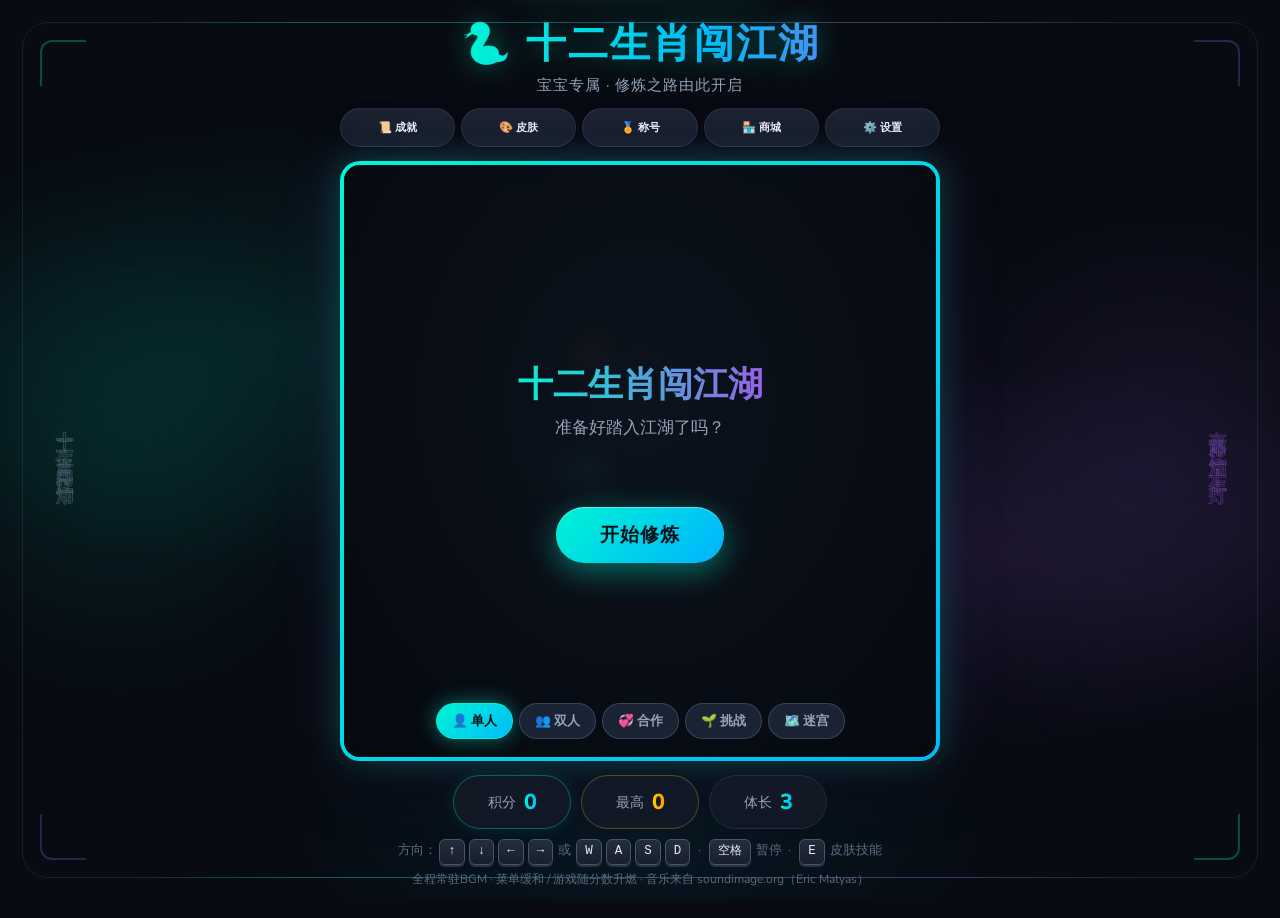
==== commit 5f05c041: "Add files via upload" ====
--- a/index.html
+++ b/index.html
@@ -31,6 +31,7 @@
 <div class="top-bar">
 <button class="btn" id="achieveBtn">📜 成就</button>
 <button class="btn" id="skinBtn">🎨 皮肤</button>
+<button class="btn" id="titleBtn">🏅 称号</button>
 <button class="btn" id="shopBtn">🏪 商城</button>
 <button class="btn" id="settingsBtn" onclick="document.getElementById('settingsModal').classList.add('show')">⚙️ 设置</button>
 </div>
@@ -49,7 +50,8 @@
 <div id="overlay">
 <h2 id="overlayTitle">十二生肖闯江湖</h2>
 <p id="overlayMsg">准备好踏入江湖了吗？</p>
-<p id="aiComment" style="font-size:0.95rem; color:#00f5d4; margin-bottom:18px; min-height:24px; text-align:center; padding:0 20px; line-height:1.5;"></p>
+<p id="aiComment" style="font-size:0.95rem; color:#00f5d4; margin-bottom:8px; min-height:24px; text-align:center; padding:0 20px; line-height:1.5;"></p>
+<p id="resultTitleBadge" style="text-align:center; margin-bottom:14px; min-height:0;"></p>
 <button id="startBtn">开始修炼</button>
 <button id="backToMenuBtn" style="display:none;">🏠 返回主菜单</button>
 <div class="mode-select" id="modeSelect">
@@ -87,6 +89,19 @@
 <div id="skinModal"><div class="achieve-box" style="max-width:480px;"><div class="achieve-header"><h3>🎨 生肖皮肤</h3><button class="close-btn" id="closeSkin">×</button></div><div class="skin-list" id="skinList" style="padding:16px; display:grid; grid-template-columns:repeat(auto-fill,minmax(110px,1fr)); gap:12px; max-height:55vh; overflow-y:auto;"></div></div></div>
 <div id="guideModal"><div class="guide-box"><div class="guide-header"><h3>📖 游戏指南</h3><button class="close-btn" id="closeGuide">×</button></div><div class="guide-body"><div class="guide-nav" id="guideNav"></div><div class="guide-content" id="guideContent"></div></div></div></div>
 
+<!-- ===== 江湖称号弹窗 ===== -->
+<div id="titleModal">
+  <div class="title-box">
+    <div class="title-header">
+      <h3>🏅 江湖称号</h3>
+      <span class="title-count" id="titleCount">0/22</span>
+      <button class="close-btn" id="closeTitle">×</button>
+    </div>
+    <div class="title-current" id="titleCurrent"></div>
+    <div class="title-list" id="titleList"></div>
+  </div>
+</div>
+
 <div id="statsModal">
   <div class="achieve-box" style="max-width:480px;">
     <div class="achieve-header">
--- a/style.css
+++ b/style.css
@@ -482,8 +482,20 @@
 .leaderboard-row { display: flex; align-items: center; padding: 12px 14px; background: rgba(30,41,59,0.6); border-radius: 12px; border: 1px solid transparent; transition: all 0.2s; }
 .leaderboard-row.is-me { border-color: #f15bb5; background: rgba(241,91,181,0.1); box-shadow: 0 0 16px rgba(241,91,181,0.2); }
 .lb-rank { font-weight: 800; font-size: 1.1rem; width: 40px; flex-shrink: 0; color: #ffcc00; text-align: center; }
-.lb-name { flex: 1; font-size: 0.9rem; color: var(--t-hi); font-weight: 700; overflow: hidden; text-overflow: ellipsis; white-space: nowrap; padding: 0 8px; }
-.lb-score { font-weight: 800; font-size: 1rem; color: var(--c-primary); text-shadow: 0 0 10px rgba(0,245,212,0.5); }
+/* ★ 名字与称号纵向排列 */
+.lb-info {
+  flex: 1; min-width: 0;
+  display: flex; flex-direction: column;
+  gap: 3px;
+  padding: 0 8px;
+}
+.lb-title {
+  align-self: flex-start;
+  font-size: 0.62rem !important;
+  padding: 1px 8px !important;
+}
+.lb-name { font-size: 0.9rem; color: var(--t-hi); font-weight: 700; overflow: hidden; text-overflow: ellipsis; white-space: nowrap; }
+.lb-score { font-weight: 800; font-size: 1rem; color: var(--c-primary); text-shadow: 0 0 10px rgba(0,245,212,0.5); flex-shrink: 0; }
 .leaderboard-empty, .leaderboard-loading { text-align: center; color: var(--t-lo); padding: 40px 20px; font-size: 0.9rem; line-height: 1.8; }
 /* ===== 种子卡片上的排行榜图标按钮 ===== */
 .seed-lb-icon {
@@ -682,4 +694,289 @@
   background: rgba(0,245,212,0.08);
   transform: translateY(-2px);
   box-shadow: 0 0 14px rgba(0,245,212,0.15);
+}
+/* ==========================================================================
+   ★ 江湖称号系统
+   --------------------------------------------------------------------------
+   5 档难度，特效逐级华丽：
+     青铜：朴素灰字
+     白银：淡青发光
+     黄金：金色强光
+     钻石：粉紫渐变 + 呼吸闪烁
+     王者：彩虹流动 + 光晕
+   所有称号徽章共用 .title-badge 基础样式，按 tier-* 覆盖特效。
+   ========================================================================== */
+
+/* --- 称号徽章基础 --- */
+.title-badge {
+  display: inline-block;
+  padding: 2px 10px;
+  border-radius: 10px;
+  font-size: 0.72rem;
+  font-weight: 800;
+  line-height: 1.6;
+  white-space: nowrap;
+  vertical-align: middle;
+  border: 1px solid transparent;
+  transition: all 0.25s var(--ease-out);
+}
+
+/* 青铜 */
+.title-badge.tier-bronze {
+  background: rgba(148,163,184,0.14);
+  color: #94a3b8;
+  border-color: rgba(148,163,184,0.28);
+}
+
+/* 白银 */
+.title-badge.tier-silver {
+  background: rgba(0,245,212,0.12);
+  color: #00f5d4;
+  border-color: rgba(0,245,212,0.35);
+  text-shadow: 0 0 6px rgba(0,245,212,0.5);
+  box-shadow: 0 0 10px rgba(0,245,212,0.15);
+}
+
+/* 黄金 */
+.title-badge.tier-gold {
+  background: linear-gradient(135deg, rgba(255,204,0,0.18), rgba(255,154,0,0.12));
+  color: #ffcc00;
+  border-color: rgba(255,204,0,0.5);
+  text-shadow: 0 0 8px rgba(255,204,0,0.85);
+  box-shadow: 0 0 14px rgba(255,204,0,0.35);
+}
+
+/* 钻石：粉紫渐变 + 呼吸 */
+.title-badge.tier-diamond {
+  background: linear-gradient(135deg, rgba(241,91,181,0.22), rgba(155,93,229,0.22));
+  color: #f15bb5;
+  border-color: rgba(241,91,181,0.55);
+  text-shadow: 0 0 10px rgba(241,91,181,0.9);
+  box-shadow: 0 0 18px rgba(241,91,181,0.4);
+  animation: titleShimmer 2.4s ease-in-out infinite;
+}
+
+/* 王者：彩虹流动 + 光晕 */
+.title-badge.tier-legend {
+  background: linear-gradient(90deg, #f15bb5, #ffcc00, #00f5d4, #9b5de5, #f15bb5);
+  background-size: 300% auto;
+  -webkit-background-clip: text;
+  background-clip: text;
+  -webkit-text-fill-color: transparent;
+  border-color: rgba(155,93,229,0.6);
+  filter: drop-shadow(0 0 6px rgba(155,93,229,0.9));
+  animation: titleRainbow 3.5s linear infinite;
+  position: relative;
+}
+.title-badge.tier-legend::after {
+  content: '';
+  position: absolute;
+  inset: -2px;
+  border-radius: 12px;
+  background: linear-gradient(90deg, transparent, rgba(255,255,255,0.35), transparent);
+  background-size: 200% auto;
+  animation: titleSheen 2.5s linear infinite;
+  pointer-events: none;
+  mix-blend-mode: screen;
+  opacity: 0.6;
+}
+
+@keyframes titleShimmer {
+  0%, 100% { filter: brightness(1); }
+  50%      { filter: brightness(1.35); }
+}
+@keyframes titleRainbow {
+  to { background-position: 300% center; }
+}
+@keyframes titleSheen {
+  from { background-position: -200% center; }
+  to   { background-position: 200% center; }
+}
+
+/* --- 称号弹窗 --- */
+#titleModal {
+  position: fixed; inset: 0;
+  background: rgba(0,0,0,0.75);
+  backdrop-filter: blur(6px);
+  z-index: 55;
+  display: flex; align-items: center; justify-content: center;
+  opacity: 0; pointer-events: none;
+  transition: opacity 0.3s;
+}
+#titleModal.show { opacity: 1; pointer-events: auto; }
+
+.title-box {
+  width: 92%; max-width: 520px; max-height: 85vh;
+  background: var(--bg-panel);
+  border-radius: var(--r-lg);
+  border: 1px solid rgba(255,204,0,0.3);
+  box-shadow: 0 25px 60px rgba(0,0,0,0.5), 0 0 40px rgba(255,204,0,0.12);
+  display: flex; flex-direction: column; overflow: hidden;
+  transform: translateY(10px) scale(0.98);
+  transition: transform 0.32s var(--ease-pop);
+}
+#titleModal.show .title-box { transform: translateY(0) scale(1); }
+
+.title-header {
+  padding: 15px 20px;
+  border-bottom: 1px solid var(--line-soft);
+  display: flex; align-items: center; justify-content: space-between;
+  background: linear-gradient(90deg, rgba(255,204,0,0.12), rgba(155,93,229,0.1));
+  flex-shrink: 0;
+}
+.title-header h3 {
+  font-size: 1.15rem; font-weight: 800;
+  background: linear-gradient(90deg, #ffcc00, #f15bb5, #9b5de5);
+  -webkit-background-clip: text; -webkit-text-fill-color: transparent;
+}
+.title-count {
+  font-size: 0.82rem; color: var(--t-mid);
+  background: rgba(30,41,59,0.8);
+  padding: 4px 12px; border-radius: var(--r-pill);
+  margin-left: auto; margin-right: 10px;
+}
+
+.title-current {
+  padding: 14px 20px;
+  border-bottom: 1px solid var(--line-soft);
+  display: flex; flex-direction: column; gap: 6px;
+  background: rgba(30,41,59,0.4);
+  flex-shrink: 0;
+}
+.title-current-tip { font-size: 0.78rem; color: var(--t-lo); }
+
+.title-list {
+  flex: 1; overflow-y: auto;
+  padding: 14px 16px;
+  scrollbar-width: thin; scrollbar-color: #334155 transparent;
+}
+
+.title-section-title {
+  font-size: 0.8rem; font-weight: 800;
+  letter-spacing: 1.5px;
+  margin: 12px 4px 8px;
+  opacity: 0.9;
+}
+.title-section-title:first-child { margin-top: 0; }
+.title-section-title.tier-bronze  { color: #94a3b8; }
+.title-section-title.tier-silver  { color: #00f5d4; }
+.title-section-title.tier-gold    { color: #ffcc00; }
+.title-section-title.tier-diamond { color: #f15bb5; }
+.title-section-title.tier-legend  {
+  background: linear-gradient(90deg, #f15bb5, #ffcc00, #00f5d4, #9b5de5);
+  background-size: 200% auto;
+  -webkit-background-clip: text; -webkit-text-fill-color: transparent;
+  animation: titleRainbow 3s linear infinite;
+}
+
+.title-card {
+  position: relative;
+  padding: 12px 14px;
+  border-radius: var(--r-md);
+  margin-bottom: 8px;
+  background: linear-gradient(180deg, rgba(37,47,65,0.55), rgba(26,34,48,0.55));
+  border: 1px solid transparent;
+  border-left: 3px solid rgba(148,163,184,0.22);
+  cursor: default;
+  transition: all 0.22s var(--ease-out);
+}
+.title-card.unlocked { cursor: pointer; }
+.title-card.unlocked:hover { transform: translateX(3px); }
+.title-card.locked { opacity: 0.6; }
+.title-card.equipped {
+  border-color: rgba(255,204,0,0.5);
+  border-left-color: #ffcc00;
+  background: linear-gradient(90deg, rgba(255,204,0,0.12), rgba(255,154,0,0.04));
+  box-shadow: 0 0 18px rgba(255,204,0,0.18);
+}
+.title-card.tier-diamond.equipped {
+  border-color: rgba(241,91,181,0.55);
+  border-left-color: #f15bb5;
+  background: linear-gradient(90deg, rgba(241,91,181,0.14), rgba(155,93,229,0.06));
+  box-shadow: 0 0 20px rgba(241,91,181,0.25);
+}
+.title-card.tier-legend.equipped {
+  border-color: rgba(155,93,229,0.6);
+  border-left-color: #9b5de5;
+  background: linear-gradient(90deg, rgba(155,93,229,0.16), rgba(241,91,181,0.06));
+  box-shadow: 0 0 22px rgba(155,93,229,0.3);
+}
+
+.title-card-top {
+  display: flex; align-items: center; gap: 8px;
+  margin-bottom: 6px; flex-wrap: wrap;
+}
+.title-card-desc {
+  font-size: 0.78rem; color: var(--t-mid);
+  line-height: 1.5;
+}
+.title-equipped-tag {
+  font-size: 0.68rem; font-weight: 800;
+  color: #0a0e17;
+  background: linear-gradient(135deg, #ffcc00, #ff9a00);
+  padding: 1px 8px; border-radius: 8px;
+  box-shadow: 0 0 8px rgba(255,204,0,0.5);
+}
+.title-unlocked-tag { font-size: 0.7rem; color: var(--t-mid); margin-left: auto; }
+.title-locked-tag   { font-size: 0.7rem; color: var(--t-lo);   margin-left: auto; }
+
+.title-progress {
+  margin-top: 8px; height: 4px;
+  background: rgba(30,41,59,0.9);
+  border-radius: 2px; overflow: hidden;
+}
+.title-progress-bar {
+  height: 100%;
+  background: linear-gradient(90deg, #00f5d4, #9b5de5);
+  border-radius: 2px;
+  transition: width 0.4s var(--ease-out);
+}
+.title-progress-text {
+  font-size: 0.68rem; color: var(--t-lo);
+  margin-top: 3px; text-align: right;
+}
+
+/* --- 称号解锁 Toast（与成就 toast 错开位置）--- */
+.title-toast {
+  position: fixed;
+  top: 110px; left: 50%;
+  transform: translateX(-50%) translateY(-130px);
+  background: linear-gradient(135deg, rgba(15,23,42,0.96), rgba(30,41,59,0.96));
+  border: 1px solid rgba(255,204,0,0.5);
+  border-radius: 16px;
+  padding: 12px 24px;
+  display: flex; align-items: center; gap: 12px;
+  z-index: 101;
+  box-shadow: 0 15px 40px rgba(255,204,0,0.25);
+  transition: transform 0.5s cubic-bezier(0.34, 1.56, 0.64, 1);
+  pointer-events: none;
+  min-width: 240px;
+}
+.title-toast.show { transform: translateX(-50%) translateY(0); }
+.title-toast .tt-icon { font-size: 1.7rem; }
+.title-toast .tt-text h4 {
+  font-size: 0.72rem; letter-spacing: 2px;
+  margin-bottom: 2px; color: #ffcc00;
+}
+.title-toast .tt-text p {
+  font-size: 1.05rem; font-weight: 800;
+  background: linear-gradient(90deg, #ffcc00, #f15bb5);
+  -webkit-background-clip: text; -webkit-text-fill-color: transparent;
+}
+.title-toast.tier-legend .tt-text p {
+  background: linear-gradient(90deg, #f15bb5, #ffcc00, #00f5d4, #9b5de5);
+  background-size: 200% auto;
+  -webkit-background-clip: text; -webkit-text-fill-color: transparent;
+  animation: titleRainbow 2.5s linear infinite;
+}
+
+/* 排行榜里的称号徽章：略小一号，避免撑破行 */
+.leaderboard-row .title-badge { font-size: 0.66rem; padding: 1px 8px; }
+
+/* 手机端优化 */
+@media (max-width: 640px) {
+  .title-badge { font-size: 0.66rem; padding: 1px 8px; }
+  .title-box { width: 95%; max-height: 90vh; }
+  .title-current { padding: 12px 16px; }
+  .title-list { padding: 12px; }
 }
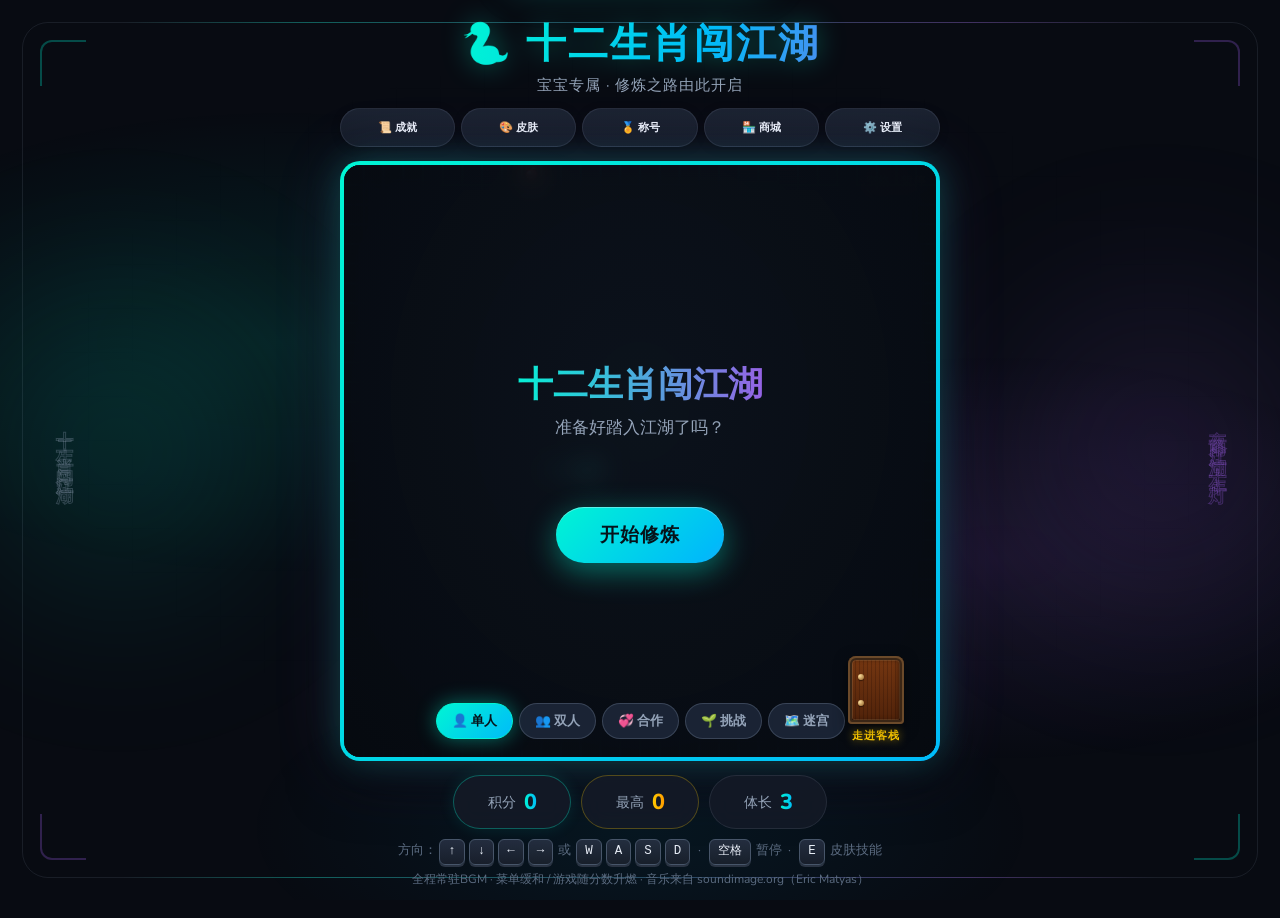
==== commit 6e3a27a8: "Add files via upload" ====
--- a/index.html
+++ b/index.html
@@ -47,6 +47,12 @@
 <p class="loading-text" id="loadingText">0%</p>
 </div>
 </div>
+<!-- 推门过渡动画（点击客栈时触发） -->
+<div class="inn-door-transition" id="innDoorTransition" aria-hidden="true">
+  <div class="door-half door-half-left"></div>
+  <div class="door-half door-half-right"></div>
+  <div class="door-light"></div>
+</div>
 <div id="overlay">
 <h2 id="overlayTitle">十二生肖闯江湖</h2>
 <p id="overlayMsg">准备好踏入江湖了吗？</p>
@@ -61,6 +67,13 @@
 <button class="mode-btn" id="modeSeed" data-mode="seed">🌱 挑战</button>
 <button class="mode-btn" id="modeMaze" data-mode="maze">🗺️ 迷宫</button>
 </div>
+<button class="inn-door-btn" id="innDoorBtn" title="走进客栈" aria-label="走进客栈">
+  <span class="inn-door-frame">
+    <span class="inn-door-panel"></span>
+  </span>
+  <span class="inn-door-label">走进客栈</span>
+</button>
+</div>
 </div>
 <div class="pause-hint">空格 · 暂停</div>
 <button id="skillBtn" class="skill-btn">🐍<span class="skill-count" id="skillCount">3</span></button>
--- a/style.css
+++ b/style.css
@@ -979,4 +979,173 @@
   .title-box { width: 95%; max-height: 90vh; }
   .title-current { padding: 12px 16px; }
   .title-list { padding: 12px; }
-}+}
+/* ==========================================================================
+   🏮 江湖客栈 · 推门按钮
+   --------------------------------------------------------------------------
+   位置：主界面右下角，和左下角的模式按钮对称。
+   形态：一扇小木门，门框 + 门板分离，hover 时门板微微缝开。
+   点击：门板向左旋开 + 按钮整体缩隐 → JS 接管跳转。
+   ========================================================================== */
+.inn-door-btn {
+  position: absolute;
+  right: 14px;
+  bottom: 14px;
+  z-index: 26;
+  width: 92px;
+  height: 92px;
+  padding: 0;
+  border: none;
+  background: transparent;
+  cursor: pointer;
+  display: flex;
+  flex-direction: column;
+  align-items: center;
+  justify-content: flex-end;
+  gap: 4px;
+  -webkit-tap-highlight-color: transparent;
+  transition: transform 0.25s var(--ease-out);
+}
+.inn-door-btn:hover { transform: translateY(-3px); }
+.inn-door-btn:active { transform: translateY(0) scale(0.94); }
+
+/* 门框：深木色，带内阴影，做出"门洞"感 */
+.inn-door-frame {
+  position: relative;
+  width: 56px;
+  height: 68px;
+  border-radius: 8px 8px 4px 4px;
+  background:
+    linear-gradient(180deg, #2b1a10 0%, #1a0f08 100%);
+  box-shadow:
+    inset 0 0 0 2px #6b4a2a,
+    inset 0 0 0 4px #3a2616,
+    0 4px 14px rgba(0,0,0,0.55);
+  overflow: hidden;
+  perspective: 200px;
+}
+/* 门板：暖木色，带木纹与门钉，初始关闭 */
+.inn-door-panel {
+  position: absolute;
+  inset: 4px;
+  border-radius: 4px 4px 2px 2px;
+  background:
+    repeating-linear-gradient(90deg,
+      #a8713f 0px, #a8713f 3px,
+      #8c5b32 3px, #8c5b32 4px),
+    linear-gradient(180deg, #b07a45 0%, #7a4e28 100%);
+  background-blend-mode: multiply;
+  transform-origin: left center;
+  transition: transform 0.5s cubic-bezier(0.34, 1.56, 0.64, 1), opacity 0.4s;
+  box-shadow: inset -2px 0 4px rgba(0,0,0,0.35), inset 0 0 0 1px rgba(255,220,160,0.15);
+}
+/* 门钉：两颗小圆点 */
+.inn-door-panel::before,
+.inn-door-panel::after {
+  content: '';
+  position: absolute;
+  left: 6px;
+  width: 6px;
+  height: 6px;
+  border-radius: 50%;
+  background: radial-gradient(circle at 30% 30%, #ffe1a0, #8a5a20);
+  box-shadow: 0 1px 1px rgba(0,0,0,0.5);
+}
+.inn-door-panel::before { top: 14px; }
+.inn-door-panel::after  { bottom: 14px; }
+
+/* 悬停：门板微微缝开一道缝，透出暖光，暗示"里面有人在等你" */
+.inn-door-btn:hover .inn-door-panel { transform: rotateY(-22deg); }
+/* 点击推门动画：门板完全打开 + 按钮整体收缩淡出 */
+.inn-door-btn.opening .inn-door-panel { transform: rotateY(-95deg); opacity: 0.85; }
+.inn-door-btn.opening { transform: scale(0.85); opacity: 0; transition: transform 0.5s ease, opacity 0.5s ease; }
+
+/* 门缝里透出的暖光（用一个伪元素挂在门框上） */
+.inn-door-frame::after {
+  content: '';
+  position: absolute;
+  inset: 4px;
+  border-radius: 4px 4px 2px 2px;
+  background: radial-gradient(ellipse at center, rgba(255,196,110,0.9), rgba(255,150,60,0) 70%);
+  opacity: 0;
+  transition: opacity 0.35s ease 0.15s;
+  pointer-events: none;
+}
+.inn-door-btn:hover .inn-door-frame::after { opacity: 0.55; }
+.inn-door-btn.opening .inn-door-frame::after { opacity: 1; }
+
+/* 底部标签 */
+.inn-door-label {
+  font-family: 'Nunito', sans-serif;
+  font-weight: 800;
+  font-size: 0.68rem;
+  letter-spacing: 1px;
+  color: #ffcc00;
+  text-shadow: 0 0 10px rgba(255,204,0,0.6);
+  white-space: nowrap;
+}
+
+/* 手机端缩小 */
+@media (max-width: 640px) {
+  .inn-door-btn { width: 74px; height: 74px; right: 6px; bottom: 6px; }
+  .inn-door-frame { width: 46px; height: 56px; }
+  .inn-door-label { font-size: 0.6rem; }
+}
+
+/* ==========================================================================
+   🏮 推门过渡动画 —— 点击客栈时，棋盘区两扇门从中间滑开
+   ========================================================================== */
+.inn-door-transition {
+  position: absolute;
+  inset: 0;
+  z-index: 50;
+  pointer-events: none;
+  overflow: hidden;
+  border-radius: calc(var(--r-lg) - 4px);
+  opacity: 0;
+  transition: opacity 0.15s ease;
+}
+.inn-door-transition.active { opacity: 1; }
+
+.door-half {
+  position: absolute;
+  top: 0;
+  bottom: 0;
+  width: 51%;
+  background:
+    repeating-linear-gradient(90deg, #a8713f 0px, #a8713f 7px, #8c5b32 7px, #8c5b32 9px),
+    linear-gradient(180deg, #b07a45 0%, #7a4e28 100%);
+  background-blend-mode: multiply;
+  box-shadow: inset 0 0 60px rgba(0,0,0,0.55), inset 0 0 0 3px #6b4a2a;
+  transition: transform 0.5s cubic-bezier(0.6, 0, 0.3, 1);
+  display: flex;
+  align-items: center;
+  justify-content: center;
+  z-index: 2;
+}
+.door-half-left  { left: 0;  border-right: 3px solid #3a2616; }
+.door-half-right { right: 0; border-left:  3px solid #3a2616; }
+
+/* 门钉装饰 */
+.door-half::before {
+  content: '';
+  width: 10px;
+  height: 10px;
+  border-radius: 50%;
+  background: radial-gradient(circle at 30% 30%, #ffe1a0, #8a5a20);
+  box-shadow: 0 0 8px rgba(255,200,100,0.6);
+}
+
+.inn-door-transition.opening .door-half-left  { transform: translateX(-100%); }
+.inn-door-transition.opening .door-half-right { transform: translateX(100%); }
+
+/* 门后透出的金光 */
+.door-light {
+  position: absolute;
+  inset: 0;
+  background: radial-gradient(ellipse at center, rgba(255,225,160,0.95) 0%, rgba(255,150,60,0.55) 40%, rgba(0,0,0,0) 80%);
+  opacity: 0;
+  transition: opacity 0.5s ease 0.1s;
+  z-index: 1;
+}
+.inn-door-transition.opening .door-light { opacity: 1; }
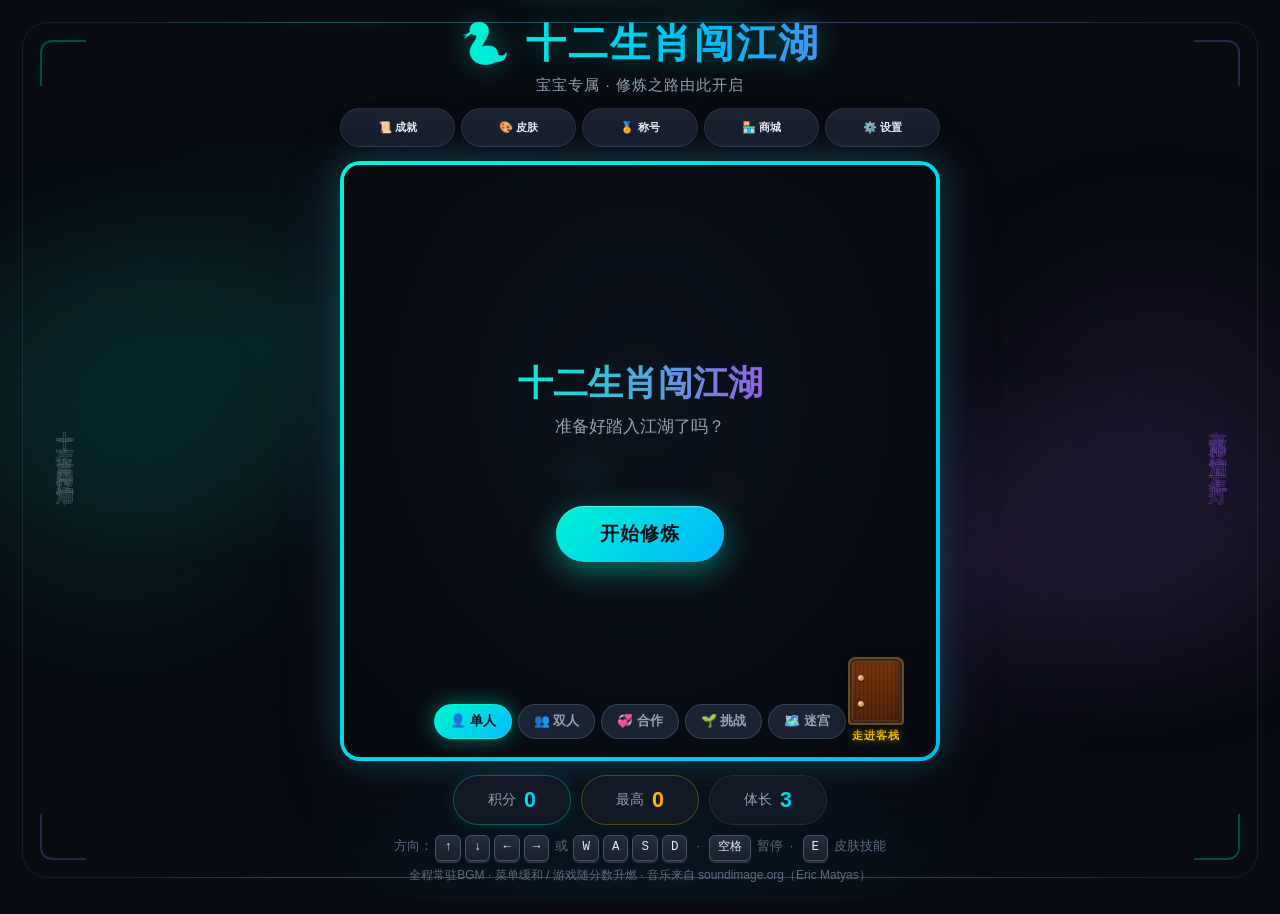
==== commit 5fbb803c: "Add files via upload" ====
--- a/index.html
+++ b/index.html
@@ -29,11 +29,11 @@
 <p class="subtitle">宝宝专属 · 修炼之路由此开启</p>
 </div>
 <div class="top-bar">
-<button class="btn" id="achieveBtn">📜 成就</button>
-<button class="btn" id="skinBtn">🎨 皮肤</button>
-<button class="btn" id="titleBtn">🏅 称号</button>
-<button class="btn" id="shopBtn">🏪 商城</button>
-<button class="btn" id="settingsBtn" onclick="document.getElementById('settingsModal').classList.add('show')">⚙️ 设置</button>
+<button class="btn" id="achieveBtn"><span>📜 成就</span></button>
+<button class="btn" id="skinBtn"><span>🎨 皮肤</span></button>
+<button class="btn" id="titleBtn"><span>🏅 称号</span></button>
+<button class="btn" id="shopBtn"><span>🏪 商城</span></button>
+<button class="btn" id="settingsBtn" onclick="document.getElementById('settingsModal').classList.add('show')"><span>⚙️ 设置</span></button>
 </div>
 <div class="game-wrapper">
 <div class="record-hint" id="recordHint">🏆 还有 100 分就破记录啦！</div>
@@ -111,6 +111,7 @@
       <button class="close-btn" id="closeTitle">×</button>
     </div>
     <div class="title-current" id="titleCurrent"></div>
+    <div class="title-filter" id="titleFilter"></div>
     <div class="title-list" id="titleList"></div>
   </div>
 </div>
@@ -276,5 +277,15 @@
 <script src="assets/atlas.js"></script>
 <script src="game.js"></script>
 <script src="ui.js"></script>
+<script>
+// 注册 Service Worker：把客栈页、迷宫页要用的资源提前缓存好，
+// 之后页面之间的跳转就走本地缓存，手机上几乎秒开。
+// 注册失败（隐私模式、非 HTTPS 等）完全不影响游戏任何功能。
+if ('serviceWorker' in navigator) {
+  window.addEventListener('load', function () {
+    navigator.serviceWorker.register('sw.js').catch(function () {});
+  });
+}
+</script>
 </body>
 </html>
--- a/style.css
+++ b/style.css
@@ -1,4 +1,8 @@
-@import url('https://fonts.googleapis.com/css2?family=Nunito:wght@400;600;700;800&display=swap');
+/* ★ 已移除 Google Fonts 的 @import。
+   原因：fonts.googleapis.com 在国内访问不通，而 CSS 顶部的 @import 会阻塞整个样式表的
+   解析与渲染 —— 每次打开页面都要白等一次连接超时，是手机端"加载很久"的主要元凶之一。
+   现在改用系统字体栈：中文本就由系统字体渲染（Nunito 不含中文字形），
+   只有数字/英文的字形会略有变化，换来的是零字体请求、零渲染阻塞。 */
 
 /* ==========================================================================
    美术统一：全局设计令牌（Design Tokens）
@@ -56,7 +60,7 @@
 }
 
 * { margin: 0; padding: 0; box-sizing: border-box; -webkit-tap-highlight-color: transparent; }
-body { min-height: 100vh; display: flex; flex-direction: column; align-items: center; justify-content: center; font-family: 'Nunito', 'Microsoft YaHei', sans-serif; color: var(--t-hi); overflow-x: hidden; overflow-y: auto; background: var(--bg-deep); position: relative; padding: 16px 10px 30px; touch-action: manipulation; overscroll-behavior: none; }
+body { min-height: 100vh; display: flex; flex-direction: column; align-items: center; justify-content: center; font-family: -apple-system, BlinkMacSystemFont, 'Segoe UI', 'PingFang SC', 'Hiragino Sans GB', 'Microsoft YaHei', 'Noto Sans SC', Roboto, 'Helvetica Neue', Arial, sans-serif; color: var(--t-hi); overflow-x: hidden; overflow-y: auto; background: var(--bg-deep); position: relative; padding: 16px 10px 30px; touch-action: manipulation; overscroll-behavior: none; }
 /* ★ 宽屏两侧留白装饰（用户反馈：「棋盘周围有这么多地方没用」）
    ------------------------------------------------------------------
    问题：.game-wrapper 最大 600px 居中，在 1440/1920 这类宽屏上左右各空出
@@ -111,7 +115,13 @@
 .top-bar { display: flex; gap: 6px; margin-bottom: 14px; position: relative; z-index: 2; width: 100%; max-width: 600px; justify-content: center; flex-wrap: wrap; }
 /* 按钮：改版前是「深底 + 灰描边」，悬停才亮，注意力抓手弱。
    现在默认就带一点主色底纹，看起来更"可点"，且四个按钮风格完全一致 */
-.btn { flex: 1 1 0; min-width: 0; background: linear-gradient(180deg, rgba(30,38,53,0.9), rgba(21,27,39,0.9)); backdrop-filter: blur(10px); border: 1px solid var(--line-soft); color: var(--t-hi); font-family: 'Nunito', sans-serif; font-weight: 700; font-size: 0.7rem; padding: 11px 2px; border-radius: var(--r-pill); cursor: pointer; transition: all 0.22s var(--ease-out); display: flex; align-items: center; justify-content: center; white-space: nowrap; overflow: hidden; text-overflow: ellipsis; box-shadow: 0 2px 8px rgba(0,0,0,0.25); }
+.btn { flex: 1 1 0; min-width: 0; background: linear-gradient(180deg, rgba(30,38,53,0.9), rgba(21,27,39,0.9)); backdrop-filter: blur(10px); border: 1px solid var(--line-soft); color: var(--t-hi); font-family: inherit; font-weight: 700; font-size: 0.7rem; padding: 11px 2px; border-radius: var(--r-pill); cursor: pointer; transition: all 0.22s var(--ease-out); display: flex; align-items: center; justify-content: center; white-space: nowrap; overflow: hidden; text-overflow: ellipsis; box-shadow: 0 2px 8px rgba(0,0,0,0.25); }
+/* ★ 按钮内文字必须包一层 span。
+   原因：.btn 是 flex 容器，直接放文本会生成"匿名 flex item"，其 min-width 为 auto
+   无法收缩，且 text-overflow 对匿名 item 不生效 —— 窄屏下文字会溢出按钮边界，
+   和相邻按钮的文字叠在一起（手机上就是"图标文字重叠"）。包一层可收缩 span 后，
+   宽度不足时优雅显示省略号，不会再压到邻居身上。 */
+.btn > span { min-width: 0; overflow: hidden; text-overflow: ellipsis; white-space: nowrap; }
 .btn:hover { border-color: rgba(0,245,212,0.55); color: var(--c-primary); box-shadow: 0 0 22px rgba(0,245,212,0.22), 0 4px 12px rgba(0,0,0,0.3); transform: translateY(-2px); }
 .btn:active { transform: translateY(0) scale(0.98); }
 .btn.active-music { border-color: var(--c-highlight); color: var(--c-highlight); }
@@ -150,13 +160,13 @@
 #overlay.hidden { opacity: 0; pointer-events: none; }
 #overlay h2 { font-size: 2.2rem; font-weight: 800; margin-bottom: 8px; background: linear-gradient(90deg, #00f5d4, #9b5de5); -webkit-background-clip: text; -webkit-text-fill-color: transparent; text-align: center; padding: 0 10px; }
 #overlay p { color: var(--t-mid); margin-bottom: 22px; font-size: 1.05rem; text-align: center; padding: 0 16px; }
-#startBtn { background: var(--grad-main); background-size: 200% auto; border: none; color: #06121a; font-size: 1.2rem; font-weight: 800; padding: 15px 44px; border-radius: var(--r-pill); cursor: pointer; transition: all 0.25s var(--ease-out); box-shadow: 0 8px 30px rgba(0,245,212,0.42), inset 0 1px 0 rgba(255,255,255,0.35); font-family: 'Nunito', sans-serif; letter-spacing: 1px; }
+#startBtn { background: var(--grad-main); background-size: 200% auto; border: none; color: #06121a; font-size: 1.2rem; font-weight: 800; padding: 15px 44px; border-radius: var(--r-pill); cursor: pointer; transition: all 0.25s var(--ease-out); box-shadow: 0 8px 30px rgba(0,245,212,0.42), inset 0 1px 0 rgba(255,255,255,0.35); font-family: inherit; letter-spacing: 1px; }
 #startBtn:hover { transform: scale(1.06) translateY(-2px); box-shadow: 0 12px 42px rgba(0,245,212,0.58), inset 0 1px 0 rgba(255,255,255,0.45); background-position: right center; }
 #startBtn:active { transform: scale(1.0) translateY(0); }
 /* 模式选择：改版前是「一排小胶囊贴在左下角」，和居中的开始按钮不在一个视觉轴上。
    现在改成居中排列、并给选中态一个明显的主色实心，一眼能看出当前选的是哪个 */
 .mode-select { position: absolute; bottom: 18px; left: 0; right: 0; display: flex; gap: 6px; z-index: 25; justify-content: center; flex-wrap: wrap; padding: 0 12px; }
-.mode-btn { padding: 8px 15px; border-radius: var(--r-pill); border: 1px solid var(--line-mid); background: rgba(30,41,59,0.85); color: var(--t-mid); font-family: 'Nunito', sans-serif; font-weight: 700; font-size: 0.8rem; cursor: pointer; transition: all 0.2s var(--ease-out); backdrop-filter: blur(6px); }
+.mode-btn { padding: 8px 15px; border-radius: var(--r-pill); border: 1px solid var(--line-mid); background: rgba(30,41,59,0.85); color: var(--t-mid); font-family: inherit; font-weight: 700; font-size: 0.8rem; cursor: pointer; transition: all 0.2s var(--ease-out); backdrop-filter: blur(6px); }
 .mode-btn:hover { border-color: rgba(0,245,212,0.6); color: var(--c-primary); transform: translateY(-2px); }
 .mode-btn.active { border-color: var(--c-primary); color: #06121a; background: linear-gradient(135deg, #00f5d4, #00bbf9); box-shadow: 0 0 20px rgba(0,245,212,0.42); }
 #overlay.paused .mode-select { display: none; }
@@ -273,7 +283,7 @@
 .guide-header h3 { font-size: 1.15rem; font-weight: 800; background: linear-gradient(90deg, #00f5d4, #9b5de5); -webkit-background-clip: text; -webkit-text-fill-color: transparent; }
 .guide-body { flex: 1; display: flex; overflow: hidden; min-height: 0; }
 .guide-nav { width: 160px; flex-shrink: 0; border-right: 1px solid rgba(148,163,184,0.12); padding: 10px 8px; overflow-y: auto; display: flex; flex-direction: column; gap: 4px; scrollbar-width: thin; scrollbar-color: #334155 transparent; }
-.guide-nav-btn { background: transparent; border: 1px solid transparent; color: var(--t-mid); font-family: 'Nunito', sans-serif; font-weight: 700; font-size: 0.82rem; padding: 9px 12px; border-radius: 10px; cursor: pointer; text-align: left; transition: all 0.2s; display: flex; align-items: center; gap: 6px; white-space: nowrap; }
+.guide-nav-btn { background: transparent; border: 1px solid transparent; color: var(--t-mid); font-family: inherit; font-weight: 700; font-size: 0.82rem; padding: 9px 12px; border-radius: 10px; cursor: pointer; text-align: left; transition: all 0.2s; display: flex; align-items: center; gap: 6px; white-space: nowrap; }
 .guide-nav-btn:hover { background: rgba(0,245,212,0.08); color: var(--t-hi); }
 .guide-nav-btn.active { background: linear-gradient(90deg, rgba(0,245,212,0.18), rgba(155,93,229,0.18)); color: var(--c-primary); border-color: rgba(0,245,212,0.28); }
 .guide-content { flex: 1; padding: 18px 22px; overflow-y: auto; color: var(--t-hi); font-size: 0.88rem; line-height: 1.7; scrollbar-width: thin; scrollbar-color: #334155 transparent; min-width: 0; }
@@ -310,7 +320,7 @@
 .shop-wallet { padding: 12px 20px; display: flex; justify-content: space-between; align-items: center; border-bottom: 1px solid rgba(148,163,184,0.12); flex-shrink: 0; flex-wrap: wrap; gap: 8px; }
 .shop-coins { font-size: 1.15rem; font-weight: 800; color: #ffcc00; text-shadow: 0 0 12px rgba(255,204,0,0.5); }
 .shop-tabs { display: flex; gap: 6px; }
-.shop-tab { padding: 7px 14px; border-radius: var(--r-pill); border: 1px solid rgba(148,163,184,0.3); background: rgba(30,41,59,0.6); color: var(--t-mid); font-family: 'Nunito', sans-serif; font-weight: 700; font-size: 0.78rem; cursor: pointer; transition: all 0.2s; }
+.shop-tab { padding: 7px 14px; border-radius: var(--r-pill); border: 1px solid rgba(148,163,184,0.3); background: rgba(30,41,59,0.6); color: var(--t-mid); font-family: inherit; font-weight: 700; font-size: 0.78rem; cursor: pointer; transition: all 0.2s; }
 .shop-tab:hover { border-color: var(--c-primary); color: var(--c-primary); }
 .shop-tab.active { border-color: var(--c-primary); color: var(--c-primary); background: rgba(0,245,212,0.15); box-shadow: 0 0 12px rgba(0,245,212,0.28); }
 .shop-content { flex: 1; overflow-y: auto; padding: 12px 16px; scrollbar-width: thin; scrollbar-color: #334155 transparent; }
@@ -322,7 +332,7 @@
 .shop-item-name { font-weight: 700; font-size: 0.95rem; color: var(--t-hi); }
 .shop-item-owned { font-size: 0.72rem; color: var(--t-mid); font-weight: 600; margin-left: 4px; }
 .shop-item-desc { font-size: 0.78rem; color: var(--t-mid); margin-top: 4px; line-height: 1.4; }
-.shop-item-btn { flex-shrink: 0; padding: 8px 14px; border-radius: var(--r-pill); border: 1px solid var(--c-primary); background: rgba(0,245,212,0.1); color: var(--c-primary); font-family: 'Nunito', sans-serif; font-weight: 800; font-size: 0.82rem; cursor: pointer; transition: all 0.2s var(--ease-out); white-space: nowrap; }
+.shop-item-btn { flex-shrink: 0; padding: 8px 14px; border-radius: var(--r-pill); border: 1px solid var(--c-primary); background: rgba(0,245,212,0.1); color: var(--c-primary); font-family: inherit; font-weight: 800; font-size: 0.82rem; cursor: pointer; transition: all 0.2s var(--ease-out); white-space: nowrap; }
 .shop-item-btn:hover { background: rgba(0,245,212,0.25); transform: translateY(-1px); }
 .shop-item-btn:active { transform: translateY(0) scale(0.97); }
 .shop-item-btn.disabled { border-color: var(--t-lo); color: var(--t-lo); cursor: not-allowed; opacity: 0.6; }
@@ -355,7 +365,7 @@
 .tag-p1 { background: rgba(0,245,212,0.2); color: var(--c-primary); border: 1px solid #00f5d4; }
 .tag-p2 { background: rgba(241,91,181,0.2); color: #f15bb5; border: 1px solid #f15bb5; }
 .dual-skin-footer { padding: 12px 20px; border-top: 1px solid rgba(148,163,184,0.15); display: flex; justify-content: flex-end; background: rgba(15,23,42,0.6); flex-shrink: 0; }
-.dual-next-btn { background: linear-gradient(135deg, #00f5d4 0%, #00bbf9 50%, #9b5de5 100%); background-size: 200% auto; border: none; color: #0a0e17; font-size: 1rem; font-weight: 800; padding: 12px 32px; border-radius: 50px; cursor: pointer; transition: all 0.25s ease; box-shadow: 0 6px 22px rgba(0,245,212,0.4); font-family: 'Nunito', sans-serif; }
+.dual-next-btn { background: linear-gradient(135deg, #00f5d4 0%, #00bbf9 50%, #9b5de5 100%); background-size: 200% auto; border: none; color: #0a0e17; font-size: 1rem; font-weight: 800; padding: 12px 32px; border-radius: 50px; cursor: pointer; transition: all 0.25s ease; box-shadow: 0 6px 22px rgba(0,245,212,0.4); font-family: inherit; }
 .dual-next-btn:hover { transform: scale(1.04); box-shadow: 0 10px 30px rgba(0,245,212,0.55); }
 .dual-next-btn:disabled { opacity: 0.4; cursor: not-allowed; box-shadow: none; }
 
@@ -389,7 +399,15 @@
   .controls { display: none; }
   h1 { font-size: 1.9rem; }
   .btn { font-size: 0.58rem; padding: 8px 1px; }
-  .top-bar { gap: 3px; }
+  /* ★ 顶部工具条：窄屏下不再让 5 个按钮挤在一行（互相压字），
+     改成每行 3 个的「3 + 2」布局，第二行由 justify-content:center 自动居中。
+     按钮宽度锁定为容器 1/3，永远大于文字宽度，不会再溢出重叠。 */
+  .top-bar { gap: 6px; }
+  .top-bar .btn {
+    flex: 0 0 calc((100% - 12px) / 3);
+    font-size: 0.8rem;
+    padding: 10px 6px;
+  }
   .guide-box { width: 95%; height: 85vh; max-height: none; }
   .guide-body { flex-direction: column; }
   .guide-nav { width: 100%; flex-direction: row; overflow-x: auto; overflow-y: hidden; border-right: none; border-bottom: 1px solid rgba(148,163,184,0.12); padding: 8px 6px; gap: 4px; flex-shrink: 0; }
@@ -463,7 +481,7 @@
 .seed-tip { padding: 12px 20px; border-top: 1px solid rgba(148,163,184,0.12); font-size: 0.78rem; color: var(--t-lo); text-align: center; flex-shrink: 0; background: rgba(15,23,42,0.6); line-height: 1.6; }
 /* ===== 排行榜弹窗 ===== */
 .seed-leaderboard-entry { text-align: center; padding: 8px 0 4px; }
-.seed-lb-btn { background: linear-gradient(135deg, #f15bb5, #9b5de5); border: none; color: #fff; font-family: 'Nunito', sans-serif; font-weight: 800; font-size: 0.85rem; padding: 10px 24px; border-radius: 50px; cursor: pointer; box-shadow: 0 6px 20px rgba(155,93,229,0.35); transition: all 0.2s; }
+.seed-lb-btn { background: linear-gradient(135deg, #f15bb5, #9b5de5); border: none; color: #fff; font-family: inherit; font-weight: 800; font-size: 0.85rem; padding: 10px 24px; border-radius: 50px; cursor: pointer; box-shadow: 0 6px 20px rgba(155,93,229,0.35); transition: all 0.2s; }
 .seed-lb-btn:hover { transform: scale(1.05); box-shadow: 0 8px 25px rgba(155,93,229,0.5); }
 
 #leaderboardModal { position: fixed; inset: 0; background: rgba(0,0,0,0.8); backdrop-filter: blur(8px); z-index: 80; display: flex; align-items: center; justify-content: center; opacity: 0; pointer-events: none; transition: opacity 0.3s; }
@@ -474,7 +492,7 @@
 .leaderboard-content { flex: 1; overflow-y: auto; padding: 12px 16px; scrollbar-width: thin; scrollbar-color: #334155 transparent; }
 /* 排行榜顶部关卡切换条 */
 .lb-tabs { display: flex; flex-wrap: wrap; gap: 6px; margin-bottom: 12px; padding-bottom: 12px; border-bottom: 1px solid rgba(148,163,184,0.15); }
-.lb-tab { background: rgba(30,41,59,0.7); border: 1px solid rgba(148,163,184,0.18); color: var(--t-mid); font-family: 'Nunito', sans-serif; font-weight: 700; font-size: 0.72rem; padding: 6px 10px; border-radius: 50px; cursor: pointer; transition: all 0.18s; white-space: nowrap; }
+.lb-tab { background: rgba(30,41,59,0.7); border: 1px solid rgba(148,163,184,0.18); color: var(--t-mid); font-family: inherit; font-weight: 700; font-size: 0.72rem; padding: 6px 10px; border-radius: 50px; cursor: pointer; transition: all 0.18s; white-space: nowrap; }
 .lb-tab:hover { border-color: rgba(241,91,181,0.5); color: var(--t-hi); }
 .lb-tab.active { background: linear-gradient(135deg, #f15bb5, #9b5de5); border-color: transparent; color: #fff; box-shadow: 0 4px 14px rgba(155,93,229,0.4); }
 .lb-body { display: block; }
@@ -512,7 +530,7 @@
   align-items: center;
   justify-content: center;
   transition: all 0.2s;
-  font-family: 'Nunito', sans-serif;
+  font-family: inherit;
   padding: 0;
 }
 .seed-lb-icon:hover {
@@ -536,7 +554,7 @@
   background: rgba(30,41,59,0.85);
   border: 1px solid rgba(148,163,184,0.4);
   color: var(--t-hi);
-  font-family: 'Nunito', sans-serif;
+  font-family: inherit;
   font-weight: 700;
   font-size: 0.95rem;
   padding: 10px 28px;
@@ -560,7 +578,7 @@
 .save-body { flex: 1; overflow-y: auto; padding: 16px 18px; scrollbar-width: thin; scrollbar-color: #334155 transparent; }
 .save-tip { font-size: 0.78rem; color: var(--t-mid); line-height: 1.7; margin-bottom: 14px; padding: 10px 12px; background: rgba(30,41,59,0.5); border-radius: 10px; border-left: 3px solid #00f5d4; }
 .save-actions { display: flex; gap: 10px; margin-bottom: 14px; }
-.save-btn { flex: 1; background: rgba(30,41,59,0.8); border: 1px solid rgba(148,163,184,0.25); color: var(--t-hi); font-family: 'Nunito', sans-serif; font-weight: 800; font-size: 0.85rem; padding: 11px 14px; border-radius: 12px; cursor: pointer; transition: all 0.2s; }
+.save-btn { flex: 1; background: rgba(30,41,59,0.8); border: 1px solid rgba(148,163,184,0.25); color: var(--t-hi); font-family: inherit; font-weight: 800; font-size: 0.85rem; padding: 11px 14px; border-radius: 12px; cursor: pointer; transition: all 0.2s; }
 .save-btn:hover { border-color: rgba(0,245,212,0.5); box-shadow: 0 0 16px rgba(0,245,212,0.15); }
 .save-btn.primary { background: linear-gradient(135deg, #00f5d4, #00bbf9); border-color: transparent; color: #07243a; }
 .save-btn.primary:hover { box-shadow: 0 6px 20px rgba(0,245,212,0.4); }
@@ -682,7 +700,7 @@
   border: 1px solid rgba(148,163,184,0.2);
   border-radius: 12px;
   color: var(--t-hi);
-  font-family: 'Nunito', sans-serif;
+  font-family: inherit;
   font-weight: 700;
   font-size: 0.75rem;
   cursor: pointer;
@@ -1076,7 +1094,7 @@
 
 /* 底部标签 */
 .inn-door-label {
-  font-family: 'Nunito', sans-serif;
+  font-family: inherit;
   font-weight: 800;
   font-size: 0.68rem;
   letter-spacing: 1px;
@@ -1139,13 +1157,128 @@
 .inn-door-transition.opening .door-half-left  { transform: translateX(-100%); }
 .inn-door-transition.opening .door-half-right { transform: translateX(100%); }
 
-/* 门后透出的金光 */
+/* 门后透出的暖黄光 */
 .door-light {
   position: absolute;
   inset: 0;
-  background: radial-gradient(ellipse at center, rgba(255,225,160,0.95) 0%, rgba(255,150,60,0.55) 40%, rgba(0,0,0,0) 80%);
+  background:
+    radial-gradient(circle at center, rgba(255,247,214,0.98) 0%, rgba(255,214,118,0.92) 18%, rgba(255,176,60,0.55) 38%, rgba(255,150,40,0.14) 60%, rgba(255,140,30,0) 80%),
+    radial-gradient(circle at center, rgba(255,205,96,0.9) 0%, rgba(255,168,50,0.45) 35%, rgba(255,148,30,0) 70%);
   opacity: 0;
-  transition: opacity 0.5s ease 0.1s;
+  transition: opacity 0.55s ease 0.15s;
   z-index: 1;
-}
-.inn-door-transition.opening .door-light { opacity: 1; }+  filter: blur(2px);
+}
+.inn-door-transition.opening .door-light { opacity: 1; }
+
+/* ==========================================================================
+   ★ 客栈徽章称号（tier-inn）—— 暖金色调，呼应客栈
+   ========================================================================== */
+.title-badge.tier-inn {
+  background: linear-gradient(135deg, rgba(255,153,102,0.22), rgba(255,204,0,0.18));
+  color: #ffb366;
+  border-color: rgba(255,153,102,0.6);
+  text-shadow: 0 0 10px rgba(255,153,102,0.9);
+  box-shadow: 0 0 18px rgba(255,153,102,0.4);
+  animation: innBadgeShimmer 2.8s ease-in-out infinite;
+}
+@keyframes innBadgeShimmer {
+  0%, 100% { filter: brightness(1); box-shadow: 0 0 18px rgba(255,153,102,0.4); }
+  50%      { filter: brightness(1.25); box-shadow: 0 0 24px rgba(255,204,0,0.6); }
+}
+
+.title-section-title.tier-inn {
+  background: linear-gradient(90deg, #ff9966, #ffcc00, #ff9966);
+  background-size: 200% auto;
+  -webkit-background-clip: text; -webkit-text-fill-color: transparent;
+  animation: titleRainbow 3s linear infinite;
+}
+
+.title-card.tier-inn.equipped {
+  border-color: rgba(255,153,102,0.65);
+  border-left-color: #ff9966;
+  background: linear-gradient(90deg, rgba(255,153,102,0.16), rgba(255,204,0,0.06));
+  box-shadow: 0 0 22px rgba(255,153,102,0.3);
+}
+
+.title-toast.tier-inn {
+  border-color: rgba(255,153,102,0.6);
+  box-shadow: 0 15px 40px rgba(255,153,102,0.3);
+}
+.title-toast.tier-inn .tt-text h4 { color: #ff9966; }
+.title-toast.tier-inn .tt-text p {
+  background: linear-gradient(90deg, #ff9966, #ffcc00);
+  -webkit-background-clip: text; -webkit-text-fill-color: transparent;
+}
+
+/* ==========================================================================
+   ★ 客栈页面：木屋门口的徽章图标
+   ========================================================================== */
+.room-badge {
+  position: absolute;
+  top: -6px;
+  right: -6px;
+  font-size: 1.1rem;
+  filter: drop-shadow(0 0 8px rgba(255,204,0,0.9));
+  animation: roomBadgeFloat 2.5s ease-in-out infinite alternate;
+  z-index: 5;
+  pointer-events: none;
+}
+@keyframes roomBadgeFloat {
+  from { transform: translateY(0) rotate(-6deg); }
+  to   { transform: translateY(-3px) rotate(6deg); }
+}
+
+/* ==========================================================================
+   ★ 好感度进度条：节点闪烁 + 增长光晕
+   ========================================================================== */
+.room-aff-bar.node-flash {
+  animation: nodeFlash 1.6s ease-out;
+  box-shadow: 0 0 20px rgba(255,204,0,0.9), 0 0 40px rgba(255,153,102,0.6);
+}
+@keyframes nodeFlash {
+  0%   { transform: scale(1);    filter: brightness(1); }
+  20%  { transform: scale(1.12); filter: brightness(2); }
+  40%  { transform: scale(1);    filter: brightness(1.5); }
+  60%  { transform: scale(1.08); filter: brightness(1.8); }
+  100% { transform: scale(1);    filter: brightness(1); }
+}
+
+/* ==========================================================================
+   ★ 称号面板筛选栏
+   ========================================================================== */
+.title-filter {
+  display: flex;
+  flex-wrap: wrap;
+  gap: 6px;
+  padding: 10px 16px;
+  border-bottom: 1px solid var(--line-soft);
+  background: rgba(30,41,59,0.4);
+  flex-shrink: 0;
+}
+.title-filter-btn {
+  padding: 5px 12px;
+  border-radius: 50px;
+  border: 1px solid rgba(148,163,184,0.25);
+  background: rgba(30,41,59,0.7);
+  color: var(--t-mid);
+  font-family: inherit;
+  font-weight: 700;
+  font-size: 0.72rem;
+  cursor: pointer;
+  transition: all 0.2s var(--ease-out);
+}
+.title-filter-btn:hover {
+  border-color: rgba(255,204,0,0.5);
+  color: var(--t-hi);
+}
+.title-filter-btn.active {
+  background: linear-gradient(135deg, #ffcc00, #ff9966);
+  border-color: transparent;
+  color: #2b1a10;
+  box-shadow: 0 4px 14px rgba(255,153,102,0.4);
+}
+@media (max-width: 640px) {
+  .title-filter { padding: 8px 12px; gap: 4px; }
+  .title-filter-btn { padding: 4px 10px; font-size: 0.68rem; }
+}
